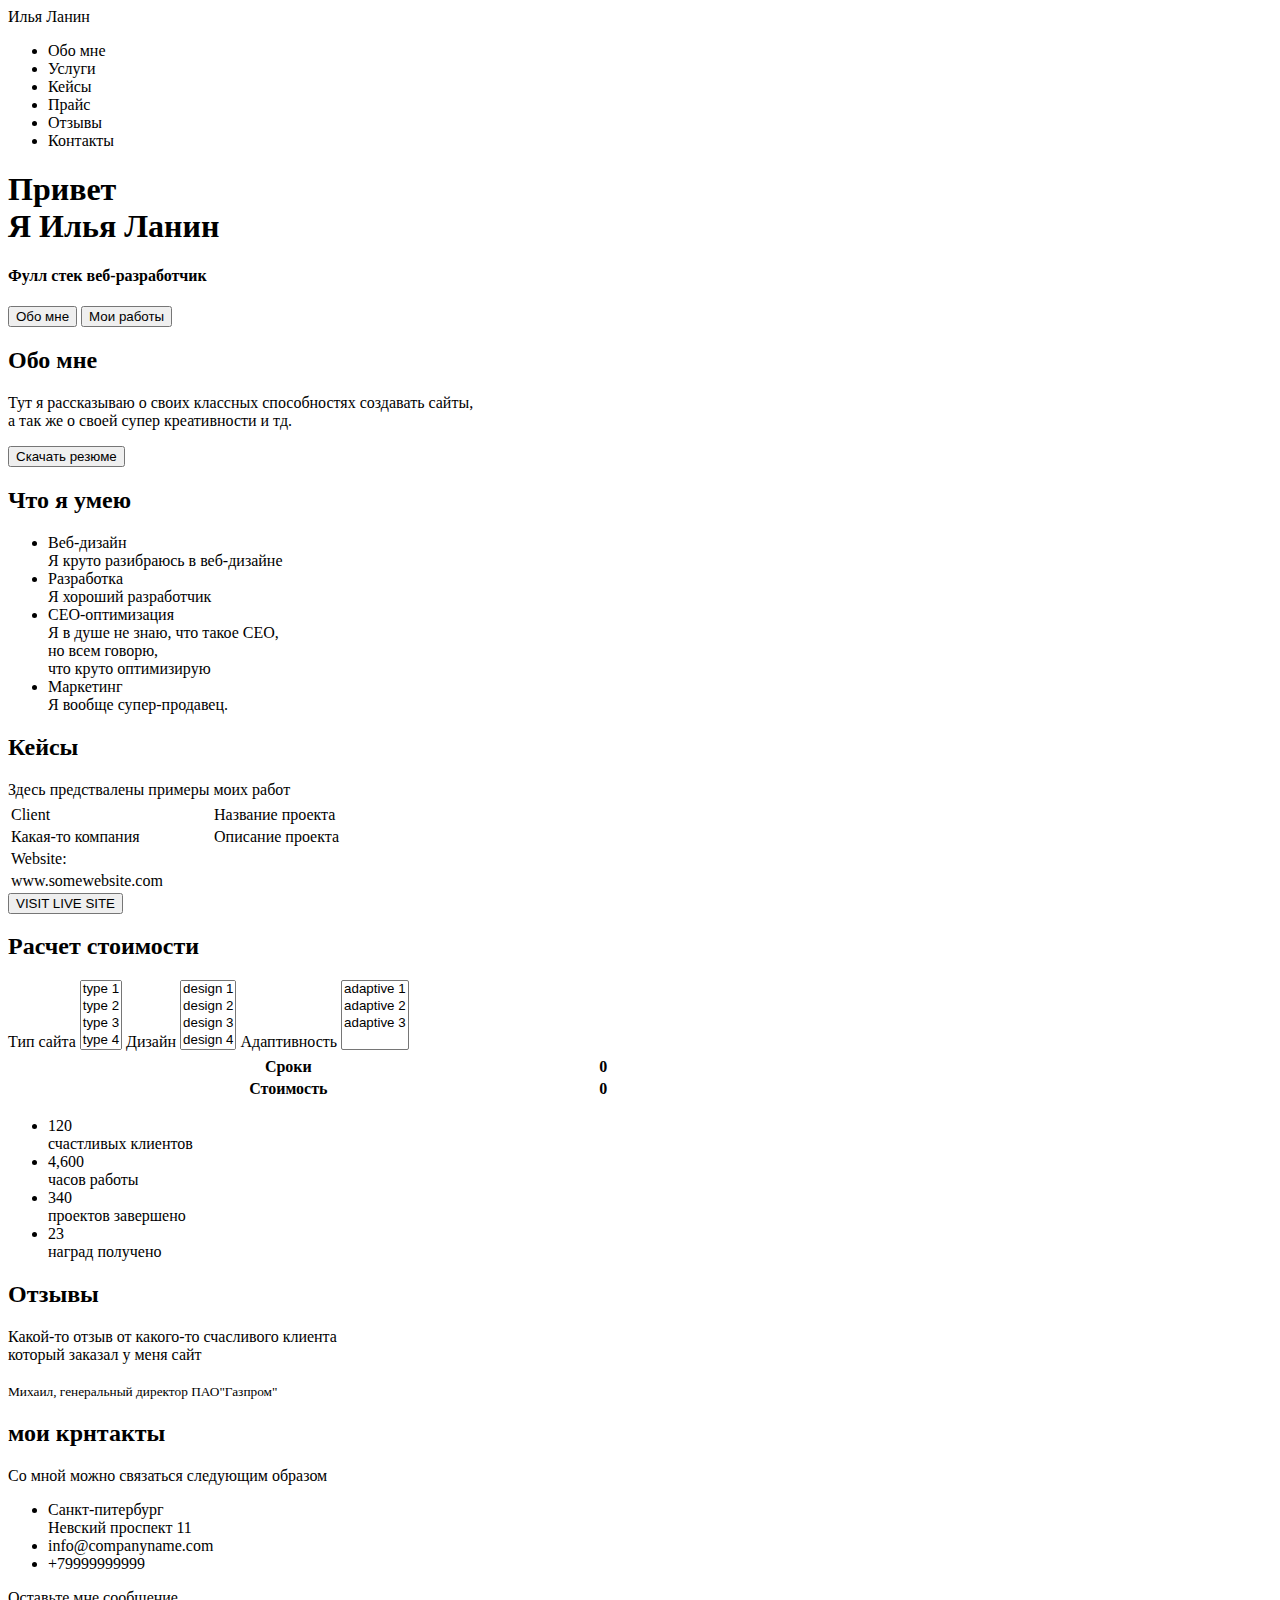
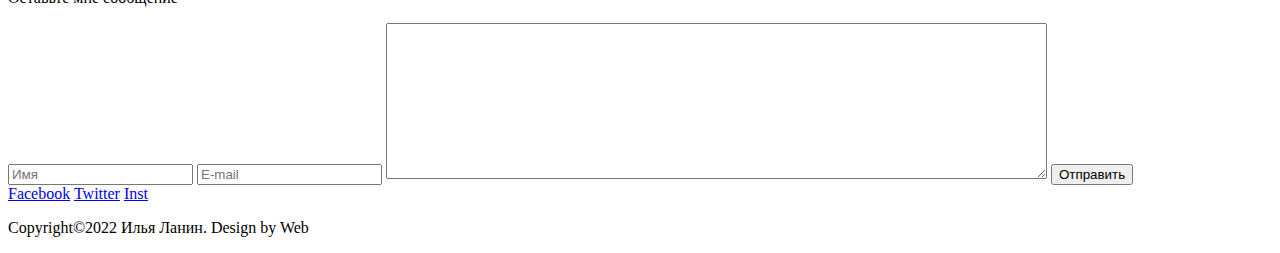
==== src/index.html @ cd7c26f9 "еще раз подправил" ====
<!DOCTYPE html>
<html lang="en">

<head>
    <meta charset="UTF-8">
    <meta name="description" content="Это я сделяль!">
    <meta name="author" content="Ilya">
    <meta name="robots" content="index, follow">

    <meta property="og:title" content="Это я сделяль!">


    <title>
        Илья Ланин - Веб-разработчик
    </title>
</head>

<body>
    <header>
        <nav>
            <div class="logo">Илья Ланин</div>
            <div class="menu">
                <ul>
                    <li>Обо мне</li>
                    <li>Услуги</li>
                    <li>Кейсы</li>
                    <li>Прайс</li>
                    <li>Отзывы</li>
                    <li>Контакты</li>
                </ul>
            </div>
        </nav>
    </header>
    <div class="main">
        <div class="title_container">
            <h1>Привет <br>Я Илья Ланин</h1>
            <h4>Фулл стек веб-разработчик</h4>
            <input type="submit" value="Обо мне">
            <input type="submit" value="Мои работы">
        </div>
        <div class="about">
            <h2>Обо мне</h2>
            <p><span>Тут я рассказываю о своих классных способностях создавать сайты, <br> а так же о своей супер креативности и тд.</span></p>
            <input type="submit" value="Скачать резюме">
        </div>
        <div class="What_I_Can">
            <h2>Что я умею</h2>
            <ul>
                <li>Веб-дизайн</li>
                <span> Я круто разибраюсь в веб-дизайне</span>
                <li>Разработка</li>
                <span> Я хороший разработчик</span>
                <li>СЕО-оптимизация</li>
                <span> Я в душе не знаю, что такое СЕО,<br> но всем говорю,<br> что круто оптимизирую</span>
                <li>Маркетинг</li>
                <span>Я вообще супер-продавец.</span>
            </ul>
        </div>
        <div class="cases">
            <h2>Кейсы</h2>
            <span> Здесь предствалены примеры моих работ</span>
            <table border="0" width="80%">
                <tr>
                    <th width="20%"></th>
                    <th></th>
                </tr>
                <tr>
                    <td>Client</td>
                    <td>Название проекта</td>
                </tr>
                <tr>
                    <td>Какая-то компания</td>
                    <td>Описание проекта</td>
                </tr>
                <tr>
                    <td>Website:</td>
                </tr>
                <tr>
                    <td>www.somewebsite.com</td>
                </tr>
            </table>
            <input type="submit" value="VISIT LIVE SITE">
        </div>
        <div class="Price">
            <h2>Расчет стоимости</h2>
            <span>Тип сайта</span>
            <select name="list1" id="list" multiple>
                <option value="opt1">type 1</option>
                <option value="opt2">type 2</option>
                <option value="opt3">type 3</option>
                <option value="opt4">type 4</option>
                <option value="opt5">type 5</option>
                <option value="opt6">type 6</option>
            </select>
            <span>Дизайн</span>
            <select name="list2" id="list" multiple>
                <option value="opt1">design 1</option>
                <option value="opt2">design 2</option>
                <option value="opt3">design 3</option>
                <option value="opt4">design 4</option>
                <option value="opt5">design 5</option>
                <option value="opt6">design 6</option>
            </select>
            <span>Адаптивность</span>
            <select name="list3" id="list" multiple>
                <option value="opt1">adaptive 1</option>
                <option value="opt2">adaptive 2</option>
                <option value="opt3">adaptive 3</option>
            </select>
            <table border="0" ; width="50%">
                <tr>
                    <th></th>
                    <th></th>
                </tr>
                <tr>
                    <th>Сроки</th>
                    <th>0</th>
                </tr>
                <tr>
                    <th>Стоимость</th>
                    <th>0</th>
                </tr>
            </table>
        </div>
        <div class="stats">
            <ul>
                <li>120<br>счастливых клиентов</li>
                <li>4,600<br>часов работы</li>
                <li>340<br>проектов завершено</li>
                <li>23<br>наград получено</li>
            </ul>
        </div>
        <div class="feedback">
            <h2>Отзывы</h2>
            <span>Какой-то отзыв от какого-то счасливого клиента <br> который заказал у меня сайт <br><br> <small>Михаил, генеральный директор ПАО"Газпром"</small></span>
        </div>
        <div class="contacts">
            <h2>мои крнтакты</h2>
            <span>Со мной можно связаться следующим образом</span>
            <ul>
                <li>Санкт-питербург<br>Невский проспект 11</li>
                <li>info@companyname.com</li>
                <li>+79999999999</li>
            </ul>
            <p>Оставьте мне сообщение</p>
            <input type="text" name="text_input" value="" placeholder="Имя">
            <input type="text" name="text_input" value="" placeholder="E-mail">
            <textarea name="message" id="1" cols="80" rows="10"></textarea>
            <input type="submit" value="Отправить">
            <br>
            <a href="facebook.com">Facebook</a>
            <a href="twitter.com">Twitter</a>
            <a href="instagram.com/otare1">Inst</a>
        </div>
        <footer>
            <p>Copyright©2022 Илья Ланин. Design by Web </p>
        </footer>
    </div>
</body>

</html>
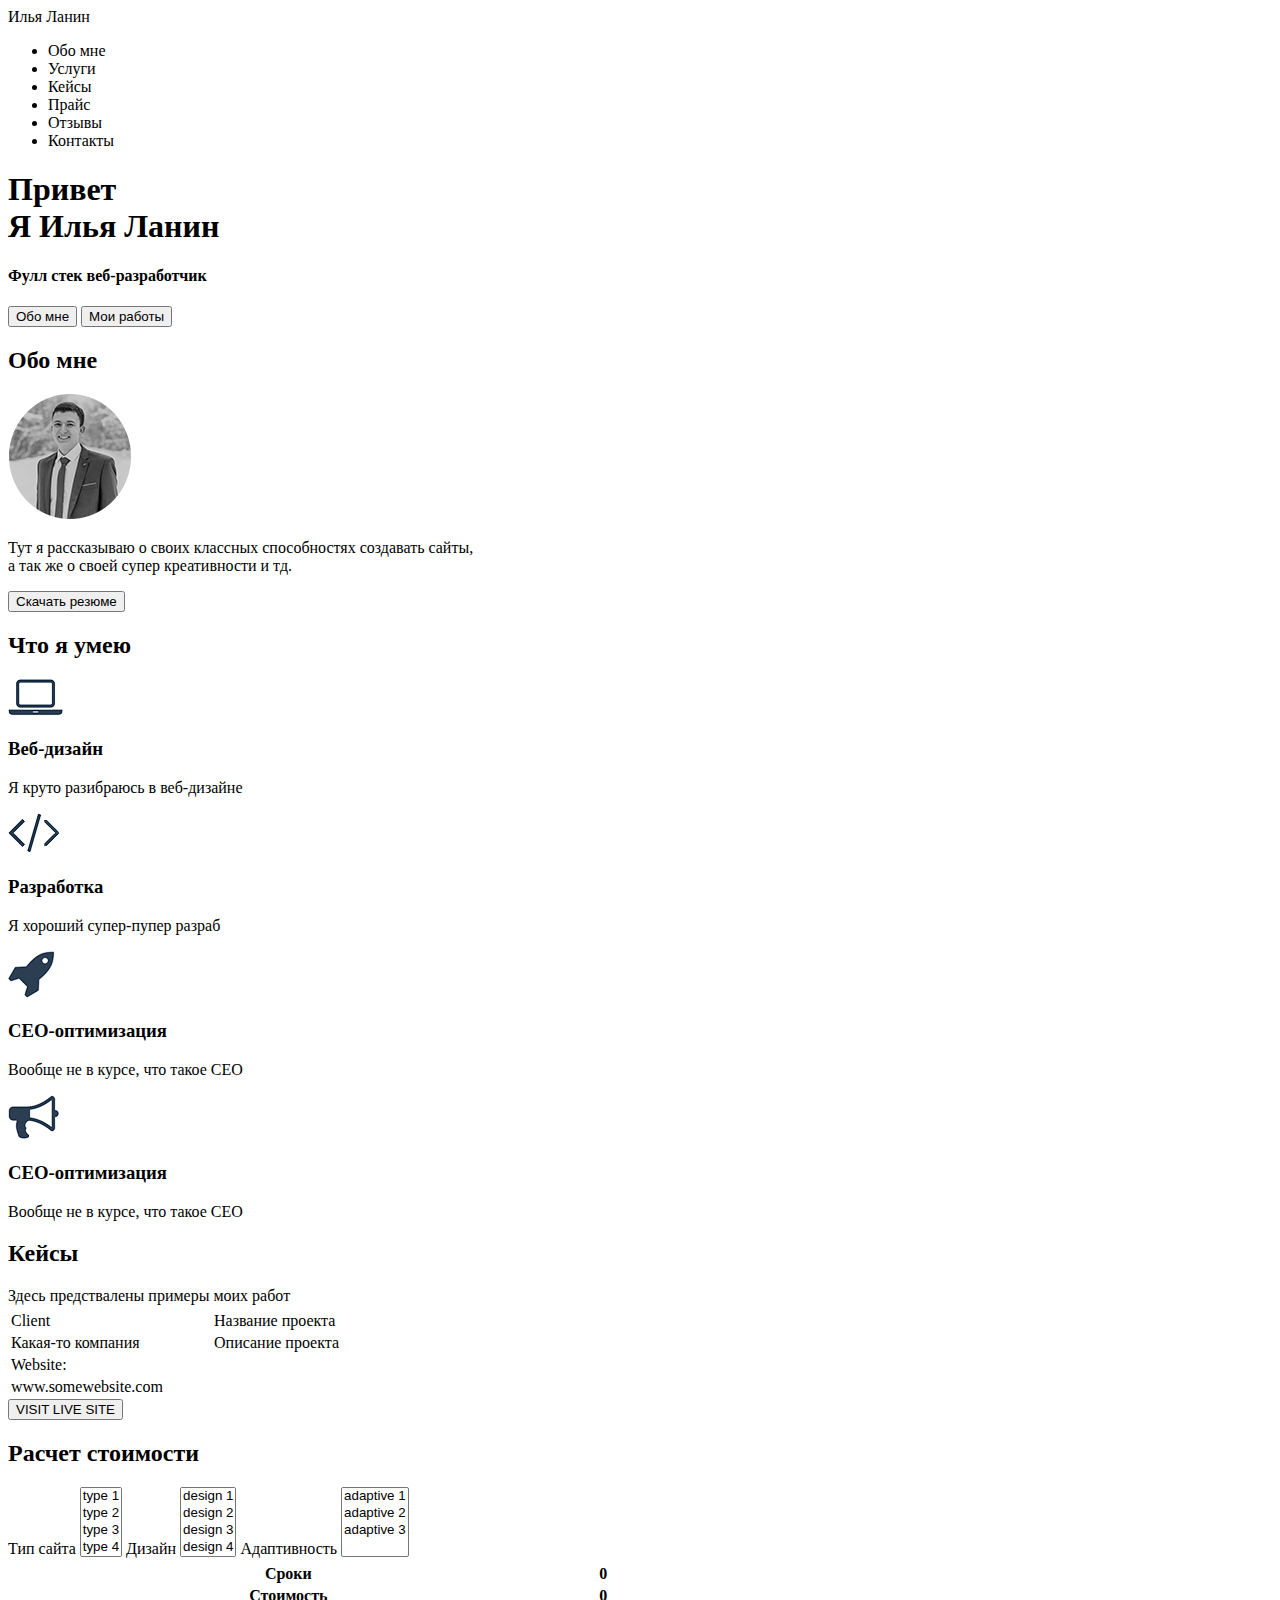
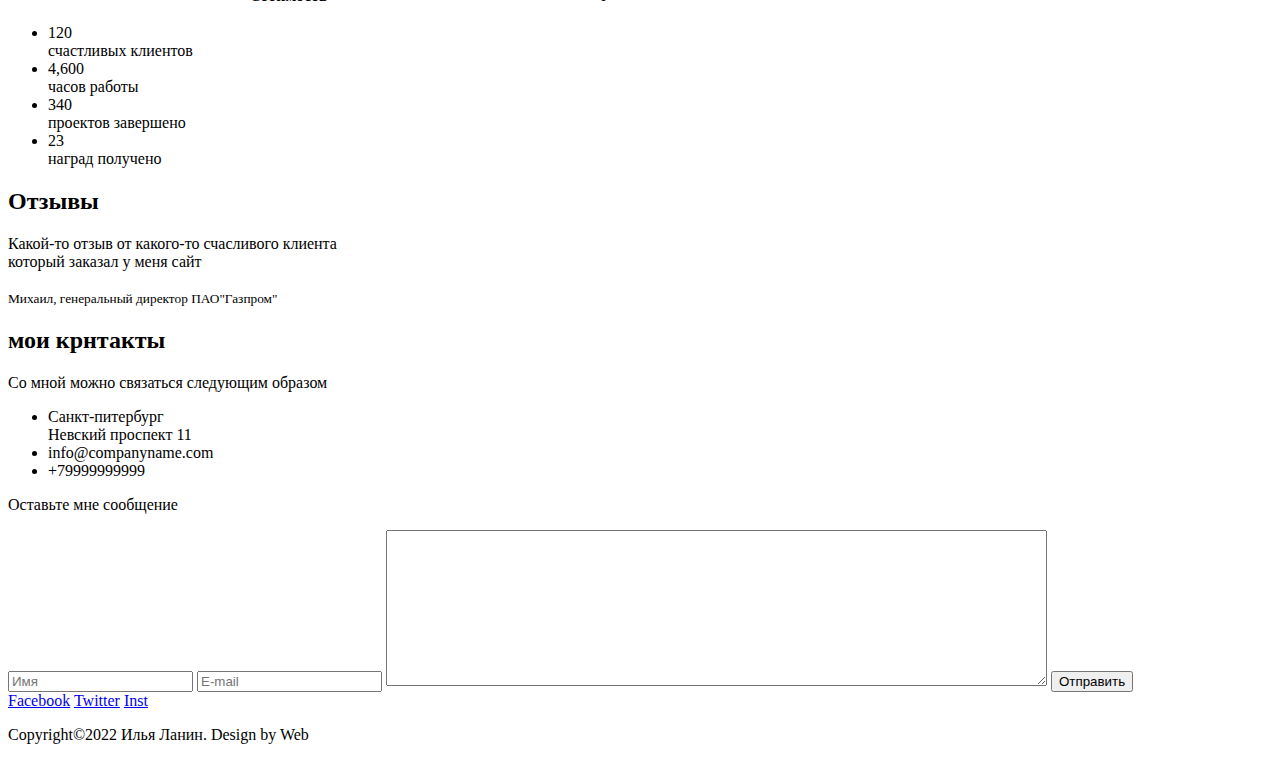
==== commit be220146: "Добавил пикчи, переписал скиллы" ====
--- a/src/index.html
+++ b/src/index.html
@@ -40,21 +40,32 @@
         </div>
         <div class="about">
             <h2>Обо мне</h2>
+            <img src="img/%D1%87%D0%B1@0,25x.jpg" alt="ой, картинка ушла погулять!">
             <p><span>Тут я рассказываю о своих классных способностях создавать сайты, <br> а так же о своей супер креативности и тд.</span></p>
             <input type="submit" value="Скачать резюме">
         </div>
-        <div class="What_I_Can">
+        <div class="my_skills">
             <h2>Что я умею</h2>
-            <ul>
-                <li>Веб-дизайн</li>
-                <span> Я круто разибраюсь в веб-дизайне</span>
-                <li>Разработка</li>
-                <span> Я хороший разработчик</span>
-                <li>СЕО-оптимизация</li>
-                <span> Я в душе не знаю, что такое СЕО,<br> но всем говорю,<br> что круто оптимизирую</span>
-                <li>Маркетинг</li>
-                <span>Я вообще супер-продавец.</span>
-            </ul>
+            <div class="skill_parts">
+                <img src="img/%D0%BD%D0%BE%D1%83%D1%82.png" alt="ноутбук">
+                <h3>Веб-дизайн</h3>
+                <p>Я круто разибраюсь в веб-дизайне</p>
+            </div>
+            <div class="skill_parts">
+                <img src="img/%D0%B7%D0%BD%D0%B0%D0%BA.jpg" alt="знак">
+                <h3>Разработка</h3>
+                <p>Я хороший супер-пупер разраб</p>
+            </div>
+            <div class="skill_parts">
+                <img src="img/%D1%80%D0%B0%D0%BA%D0%B5%D1%82%D0%B0.png" alt="ракета">
+                <h3>CEO-оптимизация</h3>
+                <p>Вообще не в курсе, что такое СЕО</p>
+            </div>
+            <div class="skill_parts">
+                <img src="img/%D0%B3%D1%80%D0%B0%D0%BC%D0%BC%D0%BE%D1%84%D0%BE%D0%BD.png" alt="грамофон">
+                <h3>CEO-оптимизация</h3>
+                <p>Вообще не в курсе, что такое СЕО</p>
+            </div>
         </div>
         <div class="cases">
             <h2>Кейсы</h2>
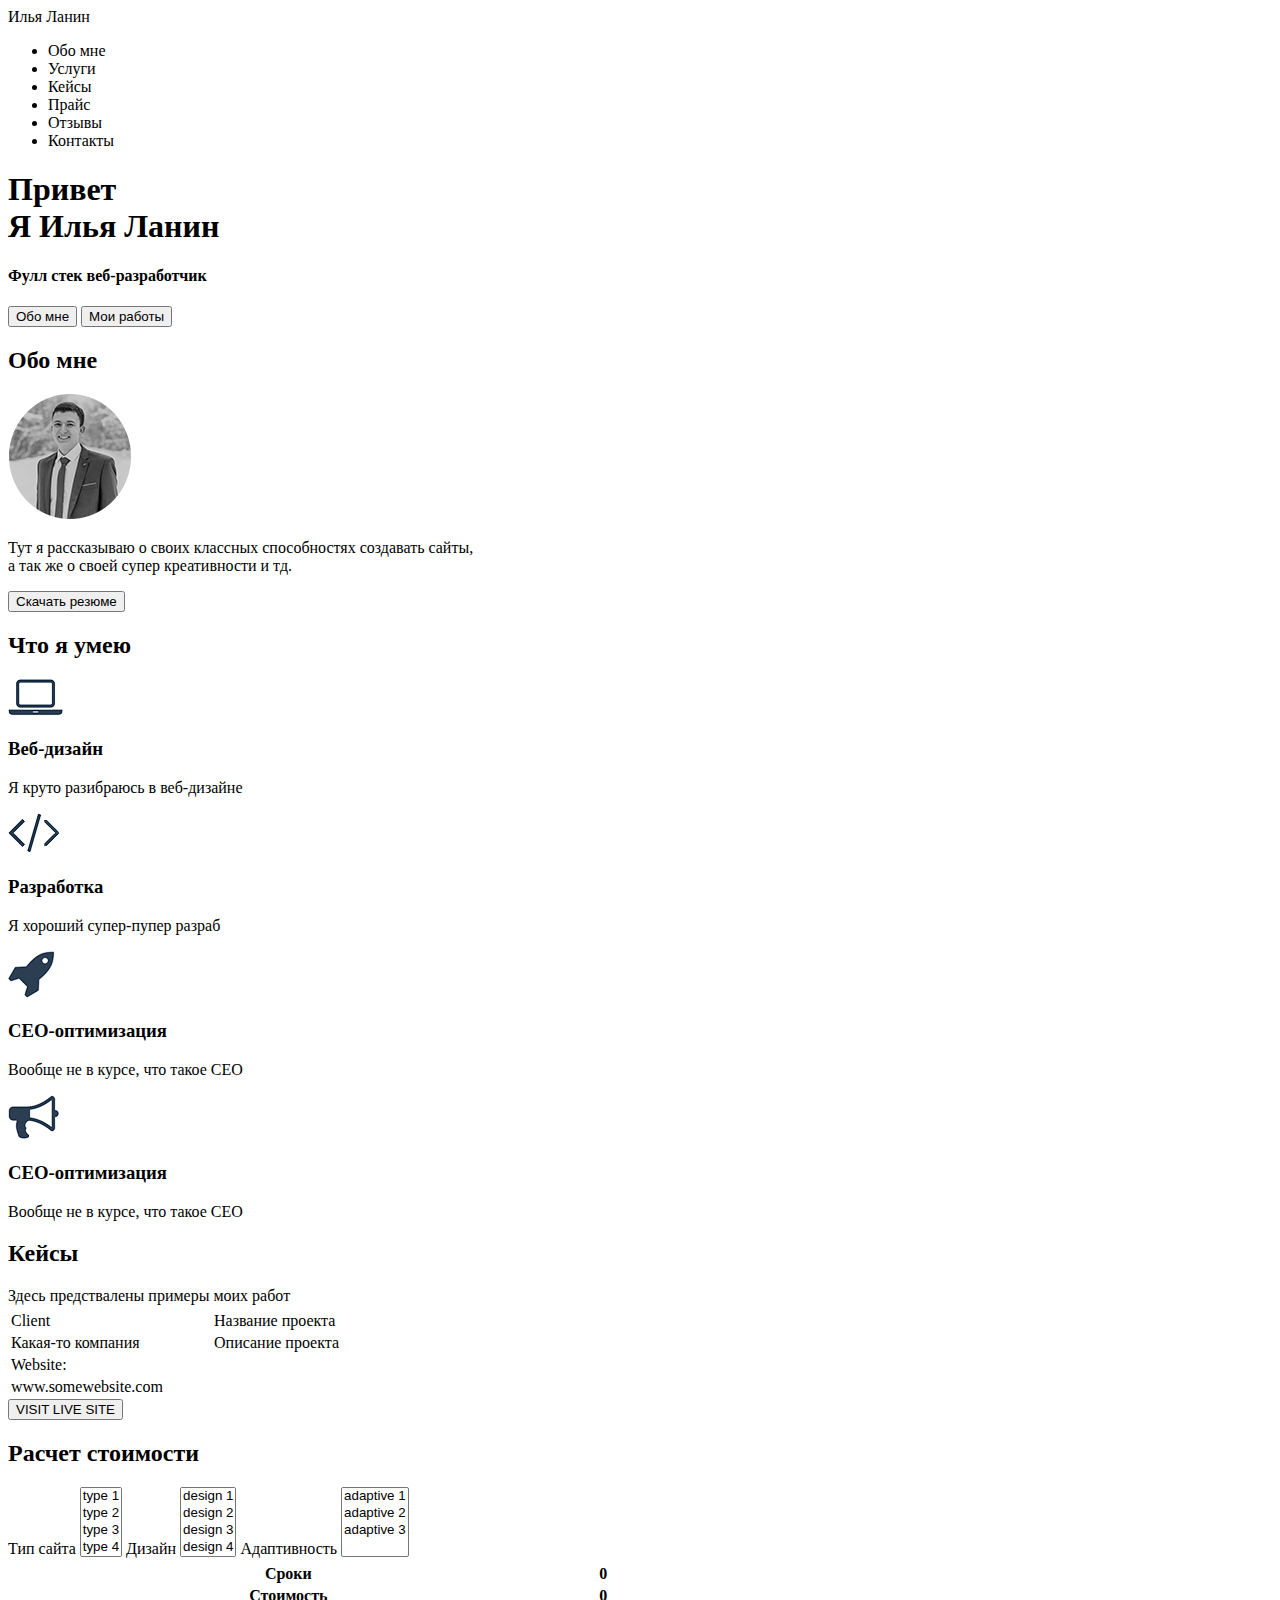
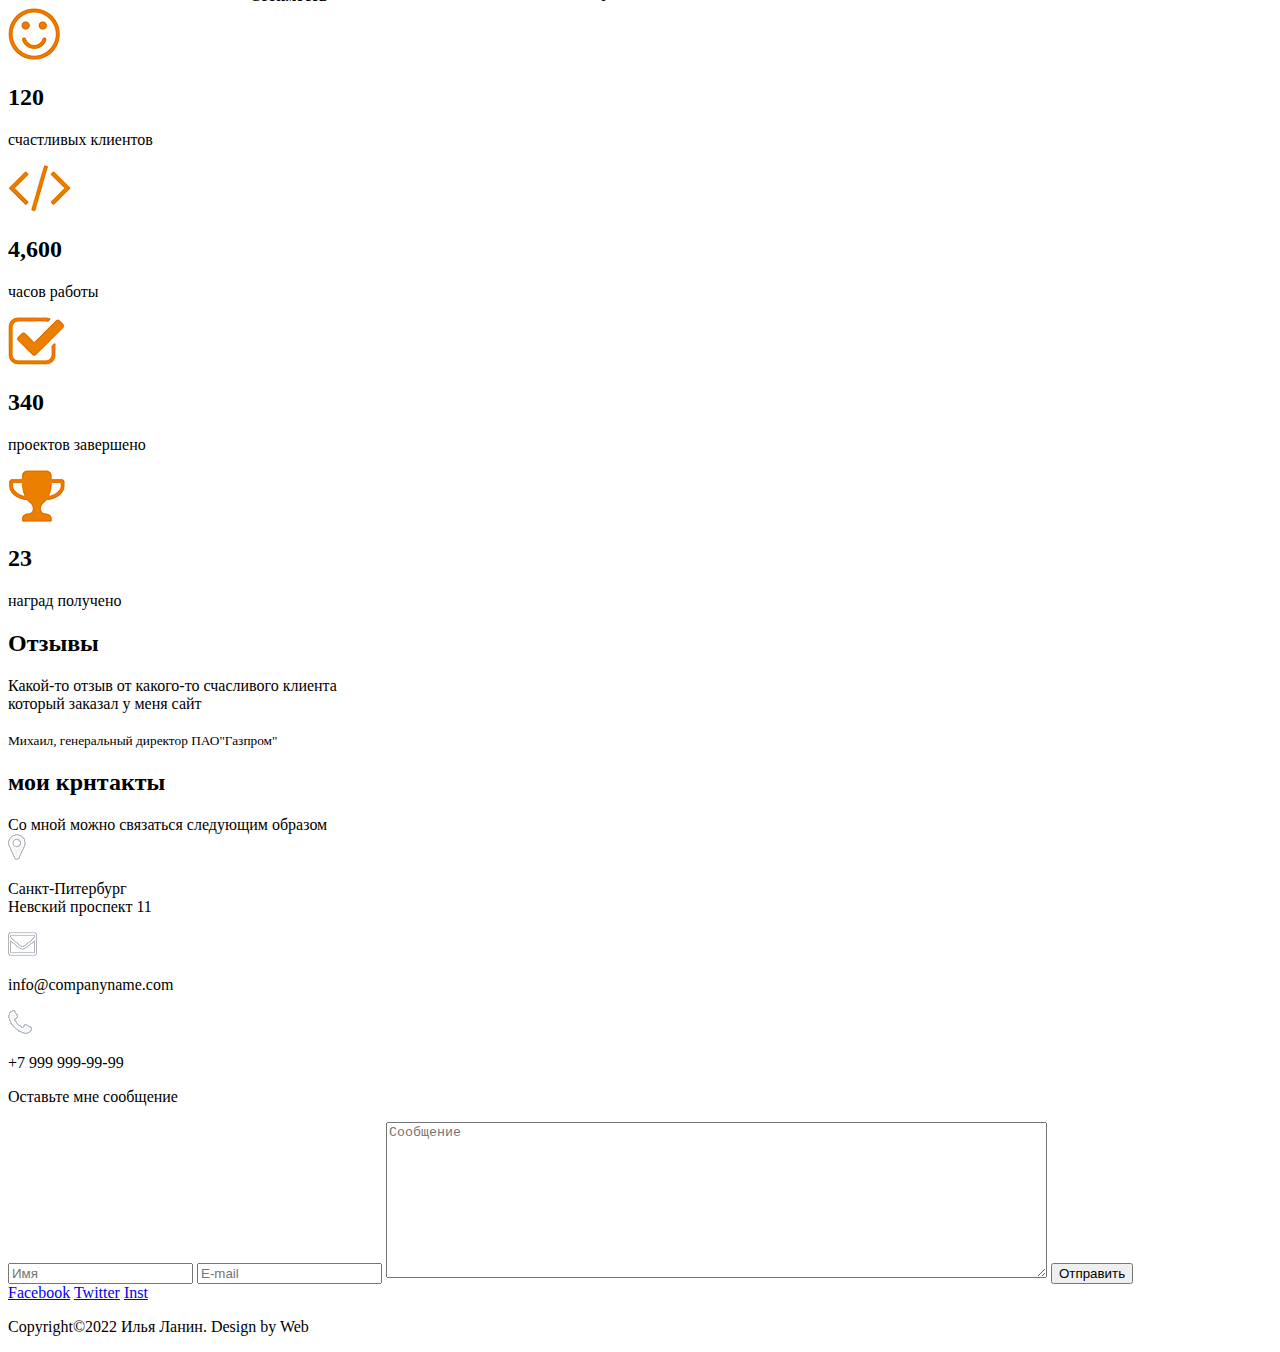
==== commit 81845fef: "1" ====
--- a/src/index.html
+++ b/src/index.html
@@ -61,7 +61,7 @@
                 <h3>CEO-оптимизация</h3>
                 <p>Вообще не в курсе, что такое СЕО</p>
             </div>
-            <div class="skill_parts">
+            <div class="skill_part">
                 <img src="img/%D0%B3%D1%80%D0%B0%D0%BC%D0%BC%D0%BE%D1%84%D0%BE%D0%BD.png" alt="грамофон">
                 <h3>CEO-оптимизация</h3>
                 <p>Вообще не в курсе, что такое СЕО</p>
@@ -134,12 +134,26 @@
             </table>
         </div>
         <div class="stats">
-            <ul>
-                <li>120<br>счастливых клиентов</li>
-                <li>4,600<br>часов работы</li>
-                <li>340<br>проектов завершено</li>
-                <li>23<br>наград получено</li>
-            </ul>
+            <div class="stats_part">
+                <img src="img/%D1%81%D0%BC%D0%B0%D0%B9%D0%BB.png" alt="smile">
+                <h2>120</h2>
+                <p>счастливых клиентов</p>
+            </div>
+            <div class="stats_part">
+                <img src="img/%D1%81%D0%BA%D0%BE%D0%B1%D0%BA%D0%B8.png" alt="slashOrange">
+                <h2>4,600</h2>
+                <p>часов работы</p>
+            </div>
+            <div class="stats_part">
+                <img src="img/%D0%B3%D0%B0%D0%BB%D0%BE%D1%87%D0%BA%D0%B0.png" alt="done">
+                <h2>340</h2>
+                <p>проектов завершено</p>
+            </div>
+            <div class="stats_part">
+                <img src="img/%D0%BA%D1%83%D0%B1%D0%BE%D0%BA.png" alt="win">
+                <h2>23</h2>
+                <p>наград получено</p>
+            </div>
         </div>
         <div class="feedback">
             <h2>Отзывы</h2>
@@ -148,15 +162,22 @@
         <div class="contacts">
             <h2>мои крнтакты</h2>
             <span>Со мной можно связаться следующим образом</span>
-            <ul>
-                <li>Санкт-питербург<br>Невский проспект 11</li>
-                <li>info@companyname.com</li>
-                <li>+79999999999</li>
-            </ul>
+            <div class="contact_part">
+                <img src="img/%D0%B3%D0%B5%D0%BE.png" alt="geolocation">
+                <p>Санкт-Питербург<br>Невский проспект 11</p>
+            </div>
+            <div class="contact_part">
+                <img src="img/%D0%BA%D0%BE%D0%BD%D0%B2%D0%B5%D1%80%D1%82.png" alt="mesage_icon">
+                <p>info@companyname.com</p>
+            </div>
+            <div class="contact_part">
+                <img src="img/%D1%82%D1%80%D1%83%D0%B1%D0%B0.png" alt="phone">
+                <p>+7 999 999-99-99</p>
+            </div>
             <p>Оставьте мне сообщение</p>
             <input type="text" name="text_input" value="" placeholder="Имя">
             <input type="text" name="text_input" value="" placeholder="E-mail">
-            <textarea name="message" id="1" cols="80" rows="10"></textarea>
+            <textarea name="message" id="1" cols="80" rows="10" placeholder="Сообщение"></textarea>
             <input type="submit" value="Отправить">
             <br>
             <a href="facebook.com">Facebook</a>
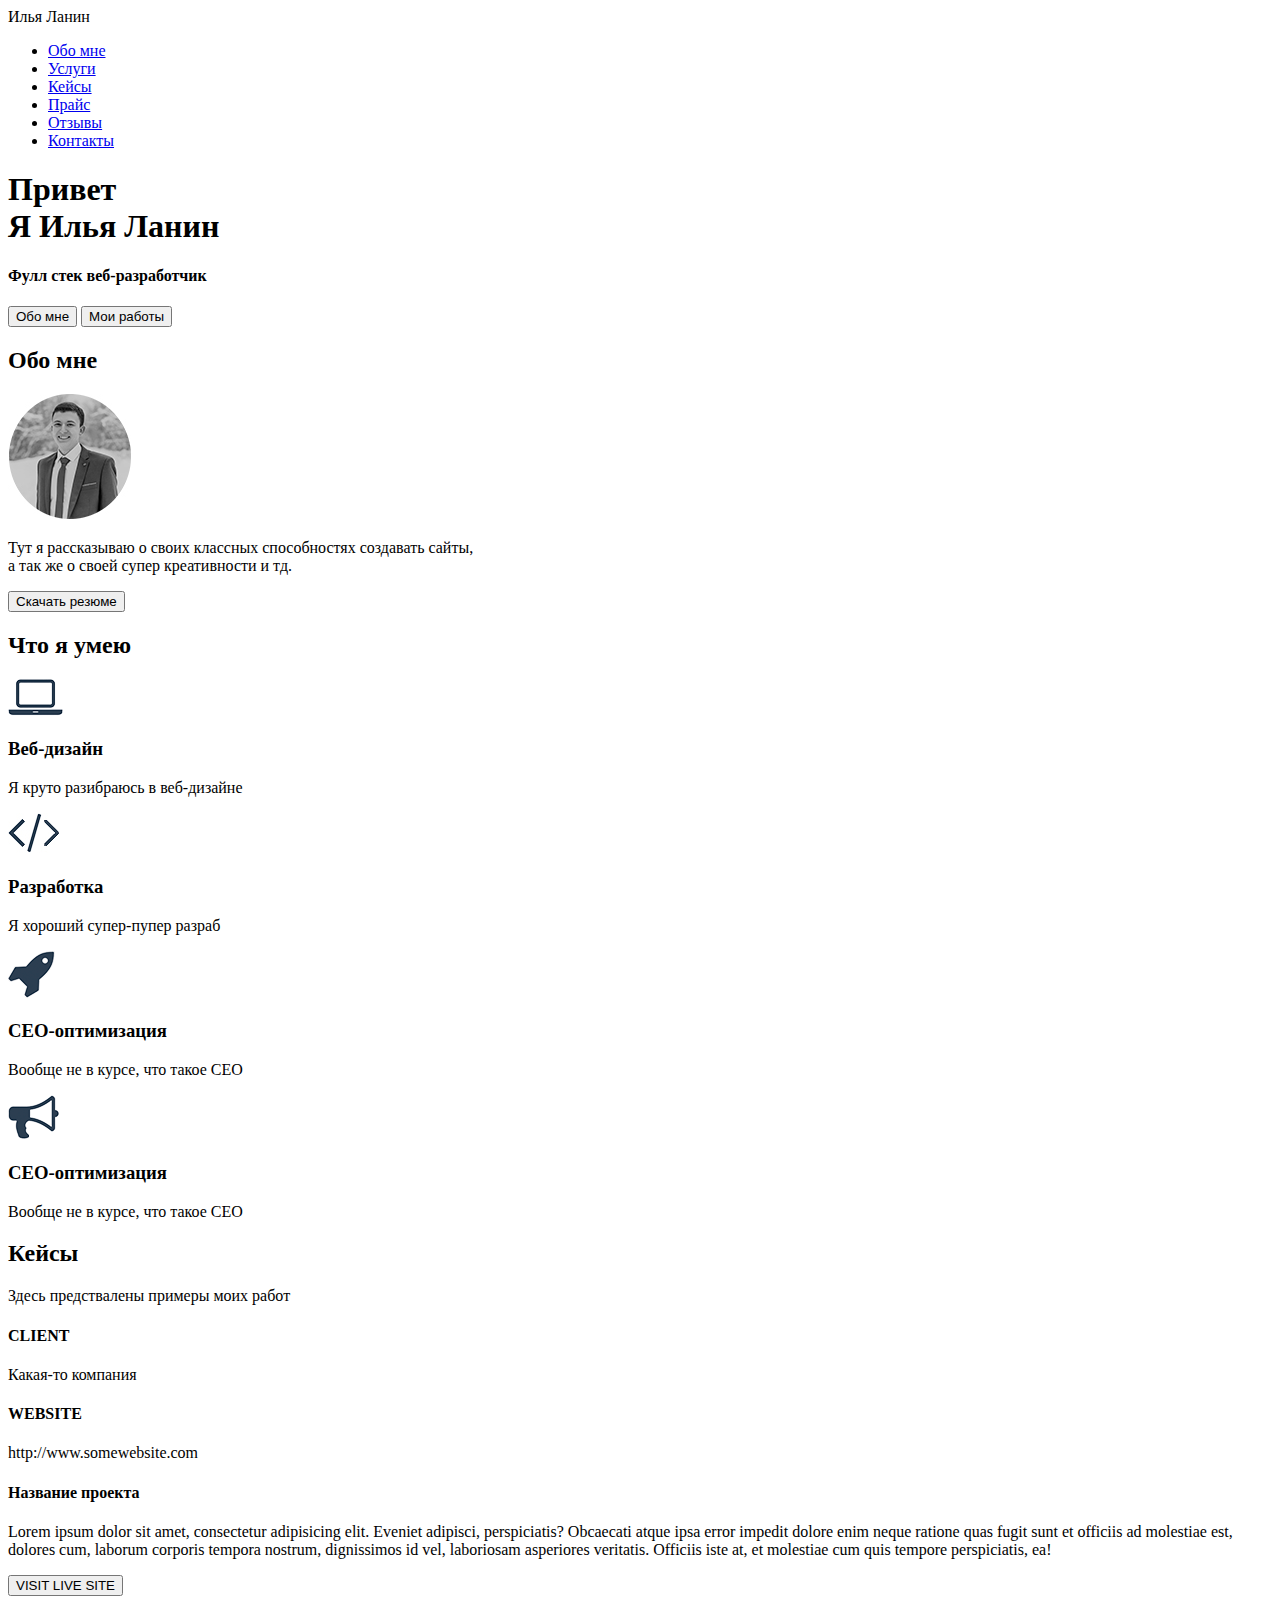
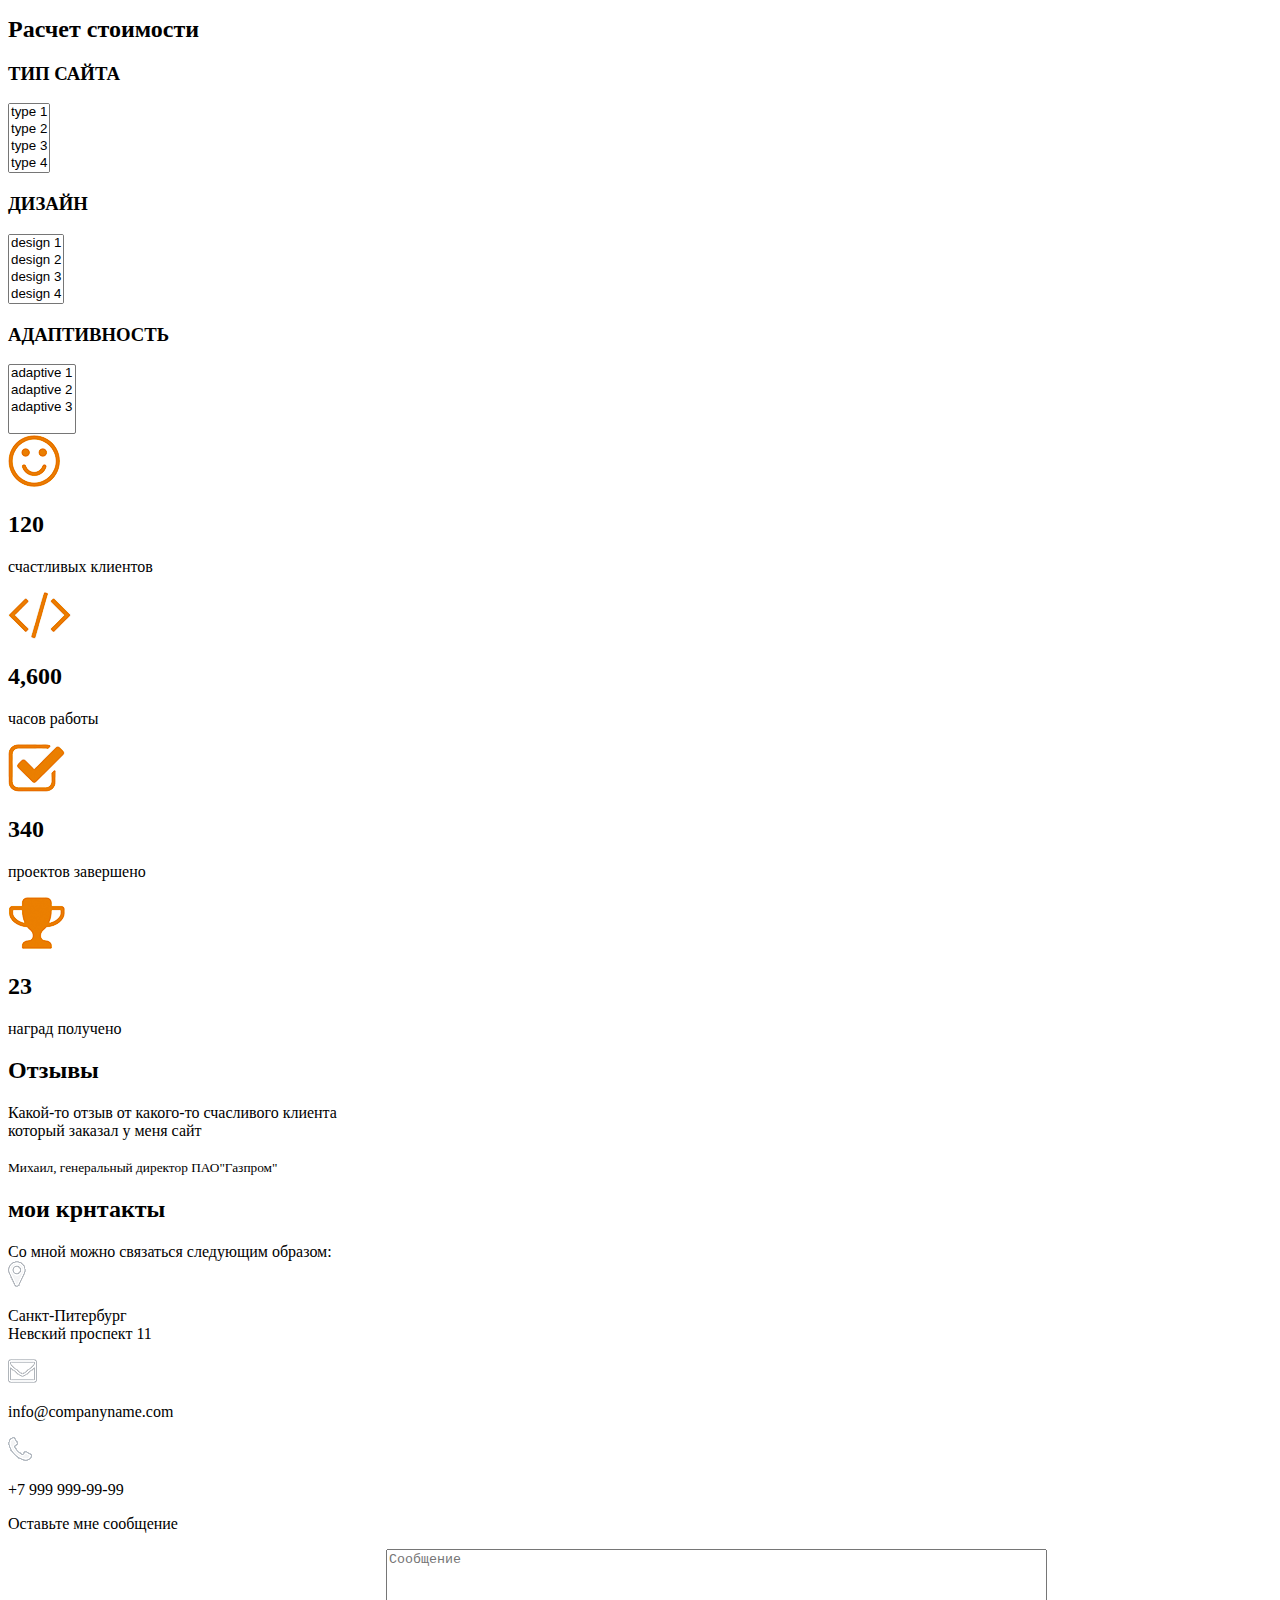
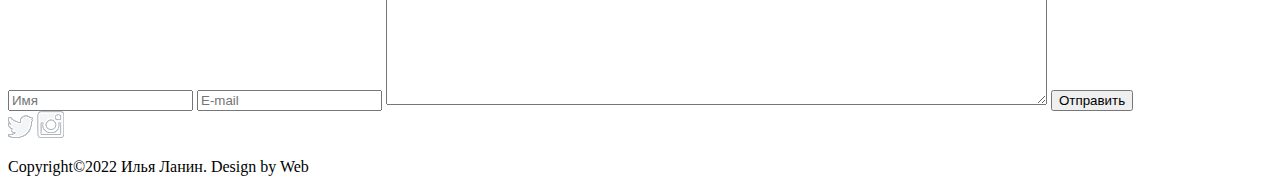
==== commit 0d079ec8: "1" ====
--- a/src/index.html
+++ b/src/index.html
@@ -4,10 +4,10 @@
 <head>
     <meta charset="UTF-8">
     <meta name="description" content="Это я сделяль!">
-    <meta name="author" content="Ilya">
+    <meta name="author" content="Otare1">
     <meta name="robots" content="index, follow">
 
-    <meta property="og:title" content="Это я сделяль!">
+    <meta property="og:title" content="Otare's WebSite">
 
 
     <title>
@@ -21,12 +21,12 @@
             <div class="logo">Илья Ланин</div>
             <div class="menu">
                 <ul>
-                    <li>Обо мне</li>
-                    <li>Услуги</li>
-                    <li>Кейсы</li>
-                    <li>Прайс</li>
-                    <li>Отзывы</li>
-                    <li>Контакты</li>
+                    <li><a href="#">Обо мне</a></li>
+                    <li><a href="#">Услуги</a></li>
+                    <li><a href="#">Кейсы</a></li>
+                    <li><a href="#">Прайс</a></li>
+                    <li><a href="#">Отзывы</a></li>
+                    <li><a href="#">Контакты</a></li>
                 </ul>
             </div>
         </nav>
@@ -41,7 +41,7 @@
         <div class="about">
             <h2>Обо мне</h2>
             <img src="img/%D1%87%D0%B1@0,25x.jpg" alt="ой, картинка ушла погулять!">
-            <p><span>Тут я рассказываю о своих классных способностях создавать сайты, <br> а так же о своей супер креативности и тд.</span></p>
+            <p>Тут я рассказываю о своих классных способностях создавать сайты, <br> а так же о своей супер креативности и тд.</p>
             <input type="submit" value="Скачать резюме">
         </div>
         <div class="my_skills">
@@ -69,69 +69,53 @@
         </div>
         <div class="cases">
             <h2>Кейсы</h2>
-            <span> Здесь предствалены примеры моих работ</span>
-            <table border="0" width="80%">
-                <tr>
-                    <th width="20%"></th>
-                    <th></th>
-                </tr>
-                <tr>
-                    <td>Client</td>
-                    <td>Название проекта</td>
-                </tr>
-                <tr>
-                    <td>Какая-то компания</td>
-                    <td>Описание проекта</td>
-                </tr>
-                <tr>
-                    <td>Website:</td>
-                </tr>
-                <tr>
-                    <td>www.somewebsite.com</td>
-                </tr>
-            </table>
+            <p>Здесь предствалены примеры моих работ</p>
+            <div class="case_part">
+                <h4>CLIENT</h4>
+                <p>Какая-то компания</p>
+            </div>
+            <div class="case_part">
+                <h4>WEBSITE</h4>
+                <p>http://www.somewebsite.com</p>
+            </div>
+            <div class="case_part">
+                <h4>Название проекта</h4>
+                <p>Lorem ipsum dolor sit amet, consectetur adipisicing elit. Eveniet adipisci, perspiciatis? Obcaecati atque ipsa error impedit dolore enim neque ratione quas fugit sunt et officiis ad molestiae est, dolores cum, laborum corporis tempora nostrum, dignissimos id vel, laboriosam asperiores veritatis. Officiis iste at, et molestiae cum quis tempore perspiciatis, ea!</p>
+            </div>
             <input type="submit" value="VISIT LIVE SITE">
         </div>
         <div class="Price">
             <h2>Расчет стоимости</h2>
-            <span>Тип сайта</span>
-            <select name="list1" id="list" multiple>
-                <option value="opt1">type 1</option>
-                <option value="opt2">type 2</option>
-                <option value="opt3">type 3</option>
-                <option value="opt4">type 4</option>
-                <option value="opt5">type 5</option>
-                <option value="opt6">type 6</option>
-            </select>
-            <span>Дизайн</span>
-            <select name="list2" id="list" multiple>
-                <option value="opt1">design 1</option>
-                <option value="opt2">design 2</option>
-                <option value="opt3">design 3</option>
-                <option value="opt4">design 4</option>
-                <option value="opt5">design 5</option>
-                <option value="opt6">design 6</option>
-            </select>
-            <span>Адаптивность</span>
-            <select name="list3" id="list" multiple>
-                <option value="opt1">adaptive 1</option>
-                <option value="opt2">adaptive 2</option>
-                <option value="opt3">adaptive 3</option>
-            </select>
-            <table border="0" ; width="50%">
-                <tr>
-                    <th></th>
-                    <th></th>
-                </tr>
-                <tr>
-                    <th>Сроки</th>
-                    <th>0</th>
-                </tr>
-                <tr>
-                    <th>Стоимость</th>
-                    <th>0</th>
-                </tr>
-            </table>
+            <div class="Price_part">
+                <h3>ТИП САЙТА</h3>
+                <select name="list1" id="list1" multiple>
+                    <option value="opt1">type 1</option>
+                    <option value="opt2">type 2</option>
+                    <option value="opt3">type 3</option>
+                    <option value="opt4">type 4</option>
+                    <option value="opt5">type 5</option>
+                    <option value="opt6">type 6</option>
+                </select>
+            </div>
+            <div class="Price_part">
+                <h3>ДИЗАЙН</h3>
+                <select name="list2" id="list2" multiple>
+                    <option value="opt1">design 1</option>
+                    <option value="opt2">design 2</option>
+                    <option value="opt3">design 3</option>
+                    <option value="opt4">design 4</option>
+                    <option value="opt5">design 5</option>
+                    <option value="opt6">design 6</option>
+                </select>
+            </div>
+            <div class="Price_part">
+                <h3>АДАПТИВНОСТЬ</h3>
+                <select name="list3" id="list3" multiple>
+                    <option value="opt1">adaptive 1</option>
+                    <option value="opt2">adaptive 2</option>
+                    <option value="opt3">adaptive 3</option>
+                </select>
+            </div>
         </div>
         <div class="stats">
             <div class="stats_part">
@@ -161,7 +145,7 @@
         </div>
         <div class="contacts">
             <h2>мои крнтакты</h2>
-            <span>Со мной можно связаться следующим образом</span>
+            <span>Со мной можно связаться следующим образом:</span>
             <div class="contact_part">
                 <img src="img/%D0%B3%D0%B5%D0%BE.png" alt="geolocation">
                 <p>Санкт-Питербург<br>Невский проспект 11</p>
@@ -180,9 +164,8 @@
             <textarea name="message" id="1" cols="80" rows="10" placeholder="Сообщение"></textarea>
             <input type="submit" value="Отправить">
             <br>
-            <a href="facebook.com">Facebook</a>
-            <a href="twitter.com">Twitter</a>
-            <a href="instagram.com/otare1">Inst</a>
+            <a href="https://www.google.com"><img src="img/%D1%82%D0%B2%D0%B8%D1%82%D0%B5%D1%80.png" alt="twitter.com"></a>
+            <a href="https://www.instagram.com/otare1"><img src="img/%D0%B8%D0%BD%D1%81%D1%82.png" alt="instagram.com/otare1"></a>
         </div>
         <footer>
             <p>Copyright©2022 Илья Ланин. Design by Web </p>
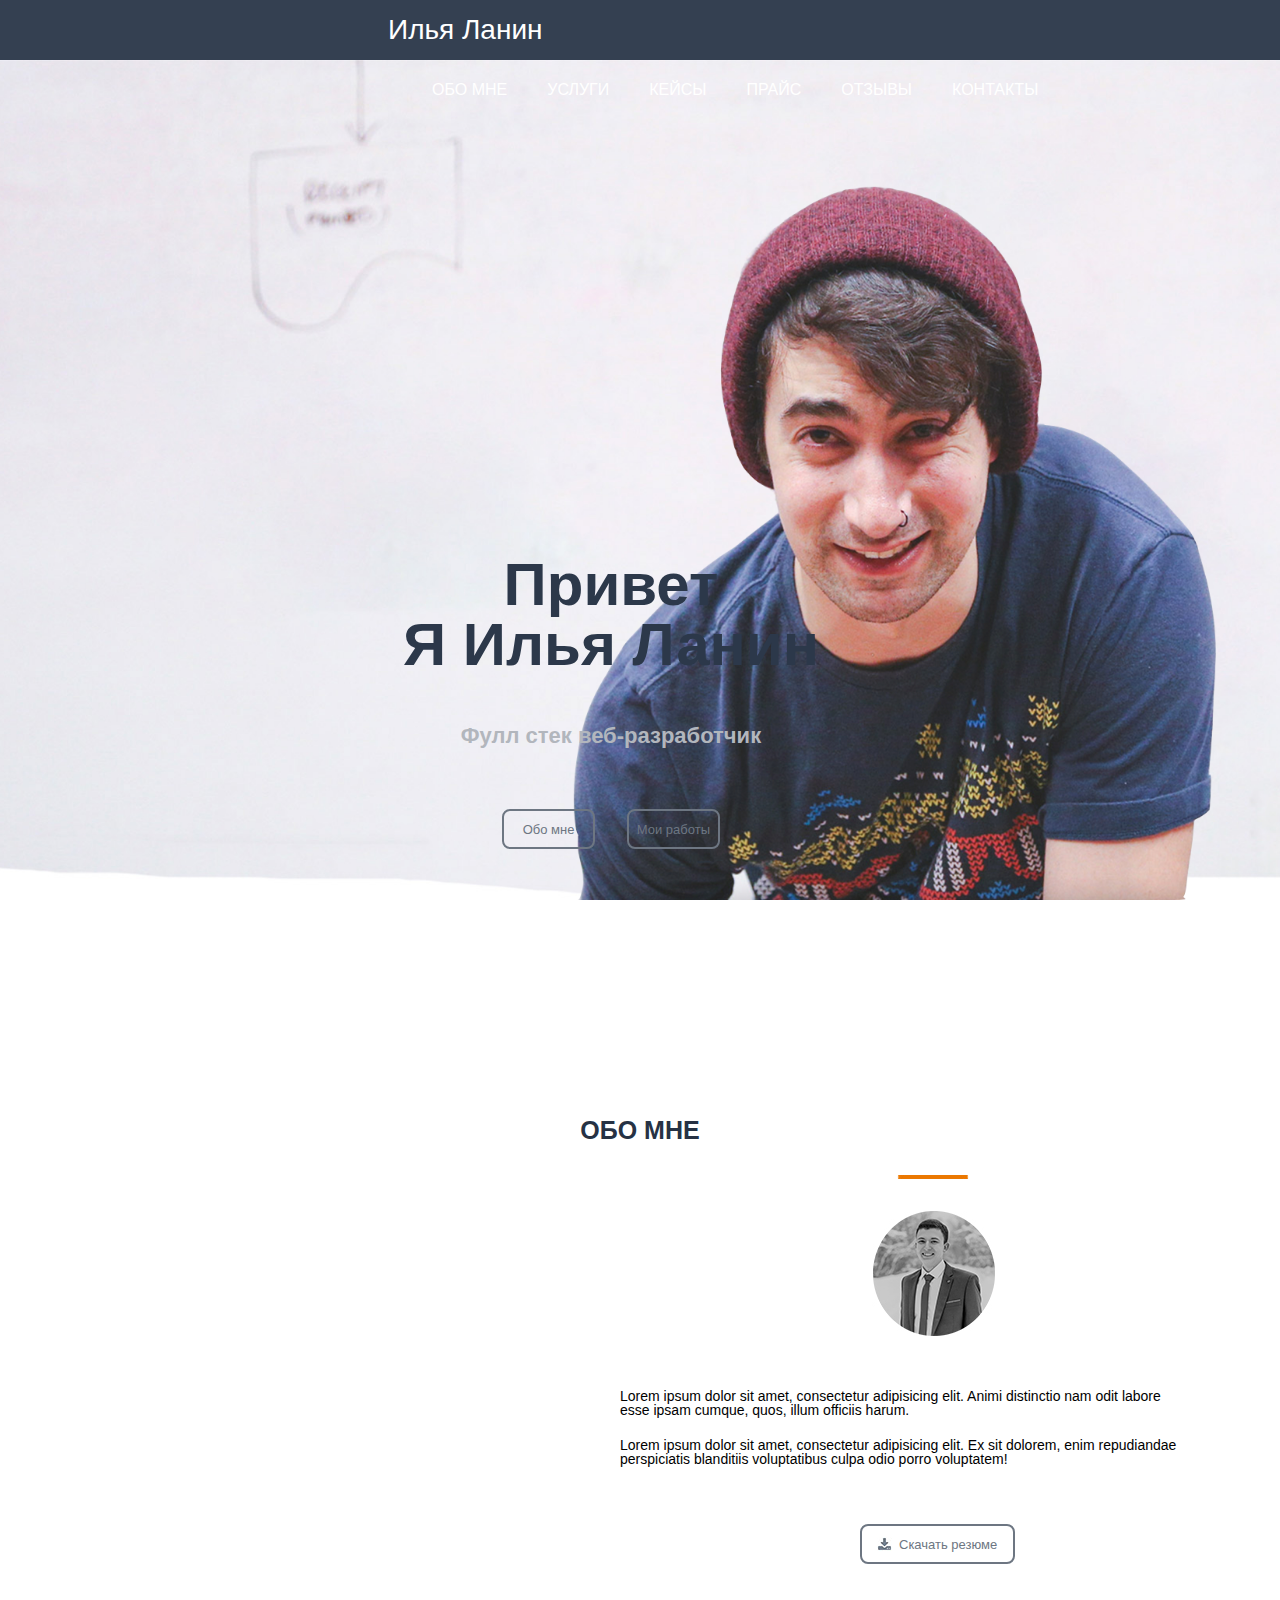
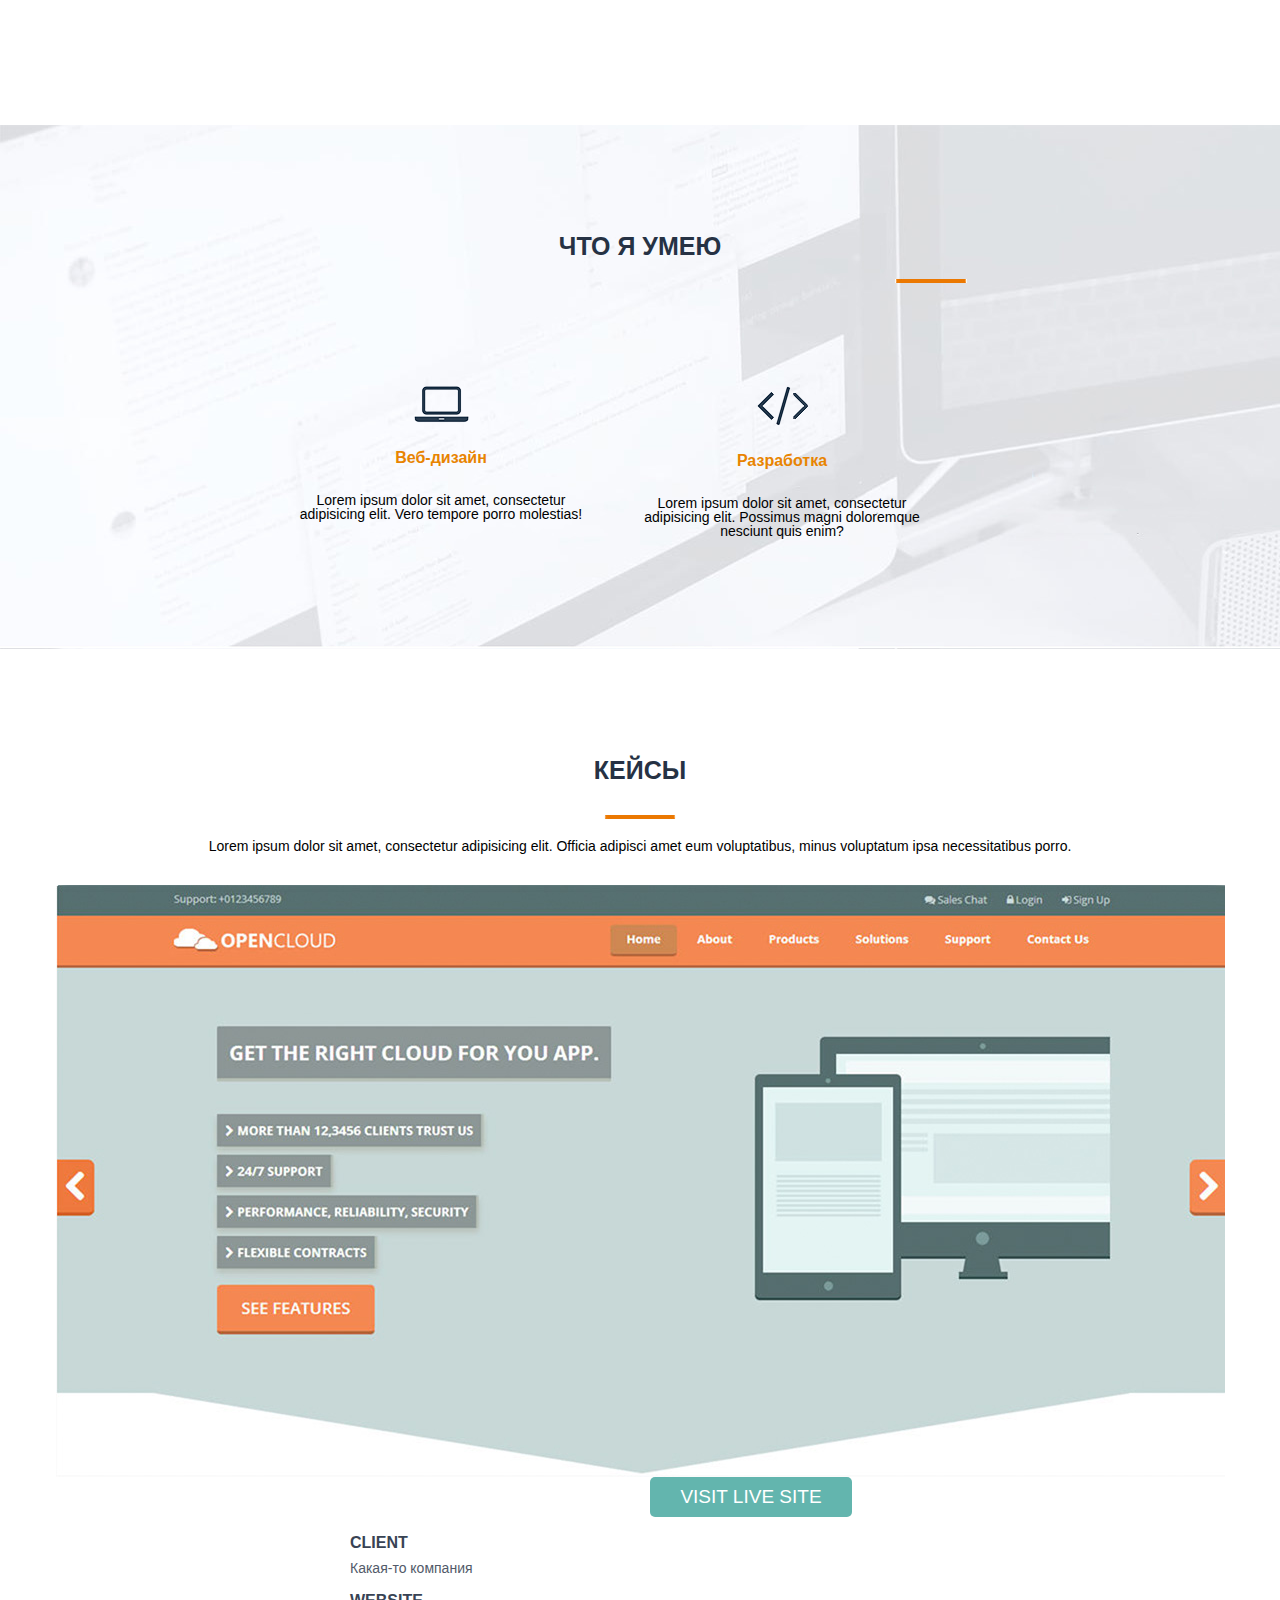
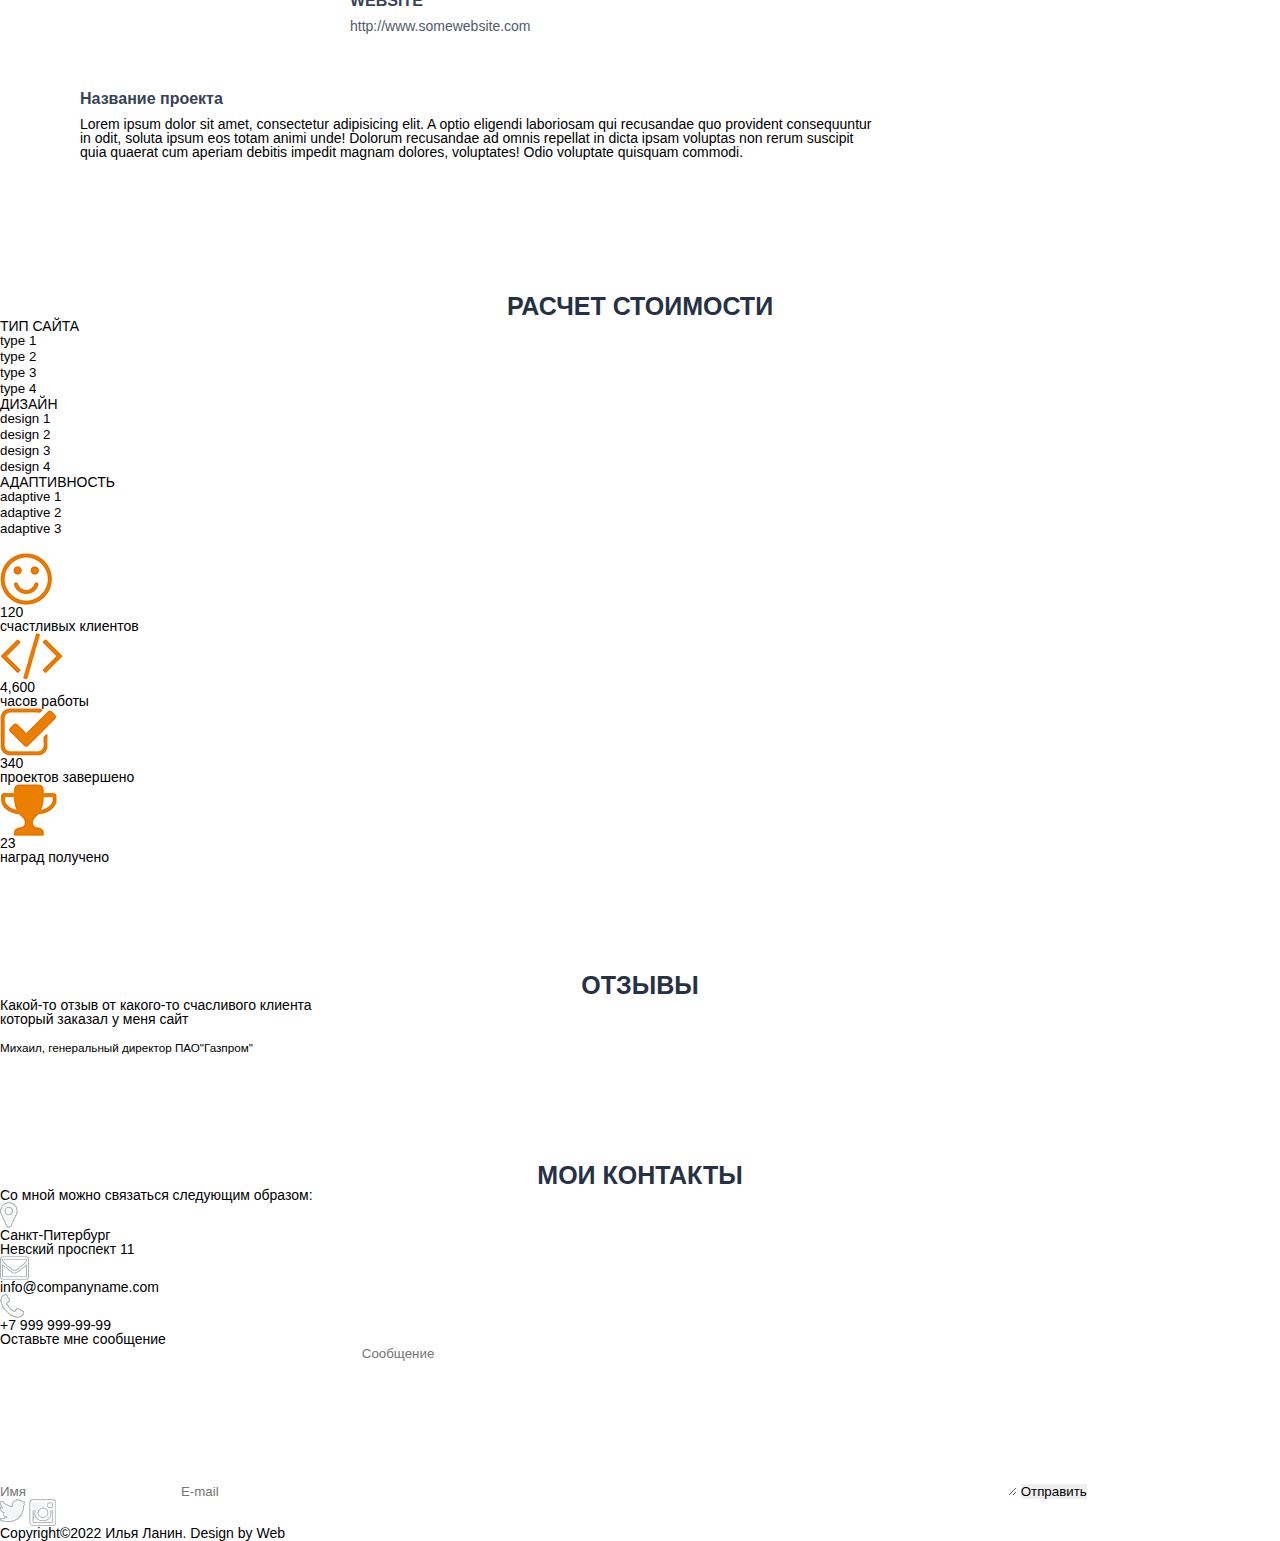
==== commit ca1df883: "123" ====
--- a/src/index.html
+++ b/src/index.html
@@ -10,27 +10,29 @@
     <meta property="og:title" content="Otare's WebSite">
 
 
-    <title>
-        Илья Ланин - Веб-разработчик
-    </title>
+    <title>Илья Ланин - Веб-разработчик</title>
+    <link rel="stylesheet" href="css/reset.css">
+    <link rel="stylesheet" href="css/style.css">
 </head>
 
 <body>
+
     <header>
         <nav>
             <div class="logo">Илья Ланин</div>
             <div class="menu">
                 <ul>
-                    <li><a href="#">Обо мне</a></li>
-                    <li><a href="#">Услуги</a></li>
-                    <li><a href="#">Кейсы</a></li>
-                    <li><a href="#">Прайс</a></li>
-                    <li><a href="#">Отзывы</a></li>
-                    <li><a href="#">Контакты</a></li>
+                    <li>Обо мне</li>
+                    <li>Услуги</li>
+                    <li>Кейсы</li>
+                    <li>Прайс</li>
+                    <li>Отзывы</li>
+                    <li>Контакты</li>
                 </ul>
             </div>
         </nav>
     </header>
+
     <div class="main">
         <div class="title_container">
             <h1>Привет <br>Я Илья Ланин</h1>
@@ -38,138 +40,148 @@
             <input type="submit" value="Обо мне">
             <input type="submit" value="Мои работы">
         </div>
-        <div class="about">
-            <h2>Обо мне</h2>
-            <img src="img/%D1%87%D0%B1@0,25x.jpg" alt="ой, картинка ушла погулять!">
-            <p>Тут я рассказываю о своих классных способностях создавать сайты, <br> а так же о своей супер креативности и тд.</p>
+    </div>
+    <div class="about">
+        <h2>Обо мне</h2>
+        <img src="img/titleline.jpg" alt="titleline">
+        <div class="about_container">
+            <img src="img/%D1%87%D0%B1@0,25x.jpg" alt="face">
+            <p>Lorem ipsum dolor sit amet, consectetur adipisicing elit. Animi distinctio nam odit labore <br> esse ipsam cumque, quos, illum officiis harum.</p>
+            <p class="1"> Lorem ipsum dolor sit amet, consectetur adipisicing elit. Ex sit dolorem, enim repudiandae <br> perspiciatis blanditiis voluptatibus culpa odio porro voluptatem!</p>
             <input type="submit" value="Скачать резюме">
         </div>
-        <div class="my_skills">
+    </div>
+    <div class="my_skills">
+        <div class="my_skills_header">
             <h2>Что я умею</h2>
-            <div class="skill_parts">
-                <img src="img/%D0%BD%D0%BE%D1%83%D1%82.png" alt="ноутбук">
-                <h3>Веб-дизайн</h3>
-                <p>Я круто разибраюсь в веб-дизайне</p>
-            </div>
-            <div class="skill_parts">
-                <img src="img/%D0%B7%D0%BD%D0%B0%D0%BA.jpg" alt="знак">
-                <h3>Разработка</h3>
-                <p>Я хороший супер-пупер разраб</p>
-            </div>
-            <div class="skill_parts">
-                <img src="img/%D1%80%D0%B0%D0%BA%D0%B5%D1%82%D0%B0.png" alt="ракета">
-                <h3>CEO-оптимизация</h3>
-                <p>Вообще не в курсе, что такое СЕО</p>
-            </div>
-            <div class="skill_part">
-                <img src="img/%D0%B3%D1%80%D0%B0%D0%BC%D0%BC%D0%BE%D1%84%D0%BE%D0%BD.png" alt="грамофон">
-                <h3>CEO-оптимизация</h3>
-                <p>Вообще не в курсе, что такое СЕО</p>
-            </div>
+            <img src="img/titleline.jpg" alt="titleline">
         </div>
-        <div class="cases">
+        <div class="skill_parts">
+            <img src="img/%D0%BD%D0%BE%D1%83%D1%82.png" alt="ноутбук">
+            <h3>Веб-дизайн</h3>
+            <p>Lorem ipsum dolor sit amet, consectetur adipisicing elit. Vero tempore porro molestias!</p>
+        </div>
+        <div class="skill_parts">
+            <img src="img/%D0%B7%D0%BD%D0%B0%D0%BA.png" alt="знак">
+            <h3>Разработка</h3>
+            <p>Lorem ipsum dolor sit amet, consectetur adipisicing elit. Possimus magni doloremque nesciunt quis enim?</p>
+        </div>
+        <div class="skill_parts">
+            <img src="img/%D1%80%D0%B0%D0%BA%D0%B5%D1%82%D0%B0.png" alt="ракета">
+            <h3>CEO-оптимизация</h3>
+            <p>Lorem ipsum dolor sit amet, consectetur adipisicing elit. Nobis reiciendis aspernatur doloribus porro.</p>
+        </div>
+        <div class="skill_parts">
+            <img src="img/%D0%B3%D1%80%D0%B0%D0%BC%D0%BC%D0%BE%D1%84%D0%BE%D0%BD.png" alt="грамофон">
+            <h3>Маркетинг</h3>
+            <p>Lorem ipsum dolor sit amet, consectetur adipisicing elit. Vel, illum.</p>
+        </div>
+    </div>
+    <div class="cases">
+        <div class="cases_header">
             <h2>Кейсы</h2>
-            <p>Здесь предствалены примеры моих работ</p>
-            <div class="case_part">
-                <h4>CLIENT</h4>
-                <p>Какая-то компания</p>
-            </div>
-            <div class="case_part">
-                <h4>WEBSITE</h4>
-                <p>http://www.somewebsite.com</p>
-            </div>
-            <div class="case_part">
-                <h4>Название проекта</h4>
-                <p>Lorem ipsum dolor sit amet, consectetur adipisicing elit. Eveniet adipisci, perspiciatis? Obcaecati atque ipsa error impedit dolore enim neque ratione quas fugit sunt et officiis ad molestiae est, dolores cum, laborum corporis tempora nostrum, dignissimos id vel, laboriosam asperiores veritatis. Officiis iste at, et molestiae cum quis tempore perspiciatis, ea!</p>
-            </div>
-            <input type="submit" value="VISIT LIVE SITE">
+            <img src="img/titleline.jpg" alt="titleline">
+            <p>Lorem ipsum dolor sit amet, consectetur adipisicing elit. Officia adipisci amet eum voluptatibus, minus voluptatum ipsa necessitatibus porro.</p>
+            <img src="img/sitescreen.jpg" alt="sitescreen">
         </div>
-        <div class="Price">
-            <h2>Расчет стоимости</h2>
-            <div class="Price_part">
-                <h3>ТИП САЙТА</h3>
-                <select name="list1" id="list1" multiple>
-                    <option value="opt1">type 1</option>
-                    <option value="opt2">type 2</option>
-                    <option value="opt3">type 3</option>
-                    <option value="opt4">type 4</option>
-                    <option value="opt5">type 5</option>
-                    <option value="opt6">type 6</option>
-                </select>
-            </div>
-            <div class="Price_part">
-                <h3>ДИЗАЙН</h3>
-                <select name="list2" id="list2" multiple>
-                    <option value="opt1">design 1</option>
-                    <option value="opt2">design 2</option>
-                    <option value="opt3">design 3</option>
-                    <option value="opt4">design 4</option>
-                    <option value="opt5">design 5</option>
-                    <option value="opt6">design 6</option>
-                </select>
-            </div>
-            <div class="Price_part">
-                <h3>АДАПТИВНОСТЬ</h3>
-                <select name="list3" id="list3" multiple>
-                    <option value="opt1">adaptive 1</option>
-                    <option value="opt2">adaptive 2</option>
-                    <option value="opt3">adaptive 3</option>
-                </select>
-            </div>
+        <div class="case_part">
+            <h4>CLIENT</h4>
+            <p>Какая-то компания</p>
+            <h4>WEBSITE</h4>
+            <p>http://www.somewebsite.com</p>
         </div>
-        <div class="stats">
-            <div class="stats_part">
-                <img src="img/%D1%81%D0%BC%D0%B0%D0%B9%D0%BB.png" alt="smile">
-                <h2>120</h2>
-                <p>счастливых клиентов</p>
-            </div>
-            <div class="stats_part">
-                <img src="img/%D1%81%D0%BA%D0%BE%D0%B1%D0%BA%D0%B8.png" alt="slashOrange">
-                <h2>4,600</h2>
-                <p>часов работы</p>
-            </div>
-            <div class="stats_part">
-                <img src="img/%D0%B3%D0%B0%D0%BB%D0%BE%D1%87%D0%BA%D0%B0.png" alt="done">
-                <h2>340</h2>
-                <p>проектов завершено</p>
-            </div>
-            <div class="stats_part">
-                <img src="img/%D0%BA%D1%83%D0%B1%D0%BE%D0%BA.png" alt="win">
-                <h2>23</h2>
-                <p>наград получено</p>
-            </div>
+        <div class="project_name">
+            <h4>Название проекта</h4>
+            <p>Lorem ipsum dolor sit amet, consectetur adipisicing elit. A optio eligendi laboriosam qui recusandae quo provident consequuntur in odit, soluta ipsum eos totam animi unde! Dolorum recusandae ad omnis repellat in dicta ipsam voluptas non rerum suscipit quia quaerat cum aperiam debitis impedit magnam dolores, voluptates! Odio voluptate quisquam commodi.</p>
         </div>
-        <div class="feedback">
-            <h2>Отзывы</h2>
-            <span>Какой-то отзыв от какого-то счасливого клиента <br> который заказал у меня сайт <br><br> <small>Михаил, генеральный директор ПАО"Газпром"</small></span>
+        <input type="submit" value="visit live site">
+    </div>
+    <div class="Price">
+        <h2>Расчет стоимости</h2>
+        <div class="Price_part">
+            <h3>ТИП САЙТА</h3>
+            <select name="list1" id="list1" multiple>
+                <option value="opt1">type 1</option>
+                <option value="opt2">type 2</option>
+                <option value="opt3">type 3</option>
+                <option value="opt4">type 4</option>
+                <option value="opt5">type 5</option>
+                <option value="opt6">type 6</option>
+            </select>
         </div>
-        <div class="contacts">
-            <h2>мои крнтакты</h2>
-            <span>Со мной можно связаться следующим образом:</span>
-            <div class="contact_part">
-                <img src="img/%D0%B3%D0%B5%D0%BE.png" alt="geolocation">
-                <p>Санкт-Питербург<br>Невский проспект 11</p>
-            </div>
-            <div class="contact_part">
-                <img src="img/%D0%BA%D0%BE%D0%BD%D0%B2%D0%B5%D1%80%D1%82.png" alt="mesage_icon">
-                <p>info@companyname.com</p>
-            </div>
-            <div class="contact_part">
-                <img src="img/%D1%82%D1%80%D1%83%D0%B1%D0%B0.png" alt="phone">
-                <p>+7 999 999-99-99</p>
-            </div>
-            <p>Оставьте мне сообщение</p>
-            <input type="text" name="text_input" value="" placeholder="Имя">
-            <input type="text" name="text_input" value="" placeholder="E-mail">
-            <textarea name="message" id="1" cols="80" rows="10" placeholder="Сообщение"></textarea>
-            <input type="submit" value="Отправить">
-            <br>
-            <a href="https://www.google.com"><img src="img/%D1%82%D0%B2%D0%B8%D1%82%D0%B5%D1%80.png" alt="twitter.com"></a>
-            <a href="https://www.instagram.com/otare1"><img src="img/%D0%B8%D0%BD%D1%81%D1%82.png" alt="instagram.com/otare1"></a>
+        <div class="Price_part">
+            <h3>ДИЗАЙН</h3>
+            <select name="list2" id="list2" multiple>
+                <option value="opt1">design 1</option>
+                <option value="opt2">design 2</option>
+                <option value="opt3">design 3</option>
+                <option value="opt4">design 4</option>
+                <option value="opt5">design 5</option>
+                <option value="opt6">design 6</option>
+            </select>
         </div>
-        <footer>
-            <p>Copyright©2022 Илья Ланин. Design by Web </p>
-        </footer>
+        <div class="Price_part">
+            <h3>АДАПТИВНОСТЬ</h3>
+            <select name="list3" id="list3" multiple>
+                <option value="opt1">adaptive 1</option>
+                <option value="opt2">adaptive 2</option>
+                <option value="opt3">adaptive 3</option>
+            </select>
+        </div>
+    </div>
+    <div class="stats">
+        <div class="stats_part">
+            <img src="img/%D1%81%D0%BC%D0%B0%D0%B9%D0%BB.png" alt="smile">
+            <h3>120</h3>
+            <p>счастливых клиентов</p>
+        </div>
+        <div class="stats_part">
+            <img src="img/%D1%81%D0%BA%D0%BE%D0%B1%D0%BA%D0%B8.png" alt="slashOrange">
+            <h3>4,600</h3>
+            <p>часов работы</p>
+        </div>
+        <div class="stats_part">
+            <img src="img/%D0%B3%D0%B0%D0%BB%D0%BE%D1%87%D0%BA%D0%B0.png" alt="done">
+            <h3>340</h3>
+            <p>проектов завершено</p>
+        </div>
+        <div class="stats_part">
+            <img src="img/%D0%BA%D1%83%D0%B1%D0%BE%D0%BA.png" alt="win">
+            <h3>23</h3>
+            <p>наград получено</p>
+        </div>
+    </div>
+    <div class="feedback">
+        <h2>Отзывы</h2>
+        <span>Какой-то отзыв от какого-то счасливого клиента <br> который заказал у меня сайт <br><br> <small>Михаил, генеральный директор ПАО"Газпром"</small></span>
+    </div>
+    <div class="contacts">
+        <h2>мои контакты</h2>
+        <span>Со мной можно связаться следующим образом:</span>
+        <div class="contact_part">
+            <img src="img/%D0%B3%D0%B5%D0%BE.png" alt="geolocation">
+            <p>Санкт-Питербург<br>Невский проспект 11</p>
+        </div>
+        <div class="contact_part">
+            <img src="img/%D0%BA%D0%BE%D0%BD%D0%B2%D0%B5%D1%80%D1%82.png" alt="mesage_icon">
+            <p>info@companyname.com</p>
+        </div>
+        <div class="contact_part">
+            <img src="img/%D1%82%D1%80%D1%83%D0%B1%D0%B0.png" alt="phone">
+            <p>+7 999 999-99-99</p>
+        </div>
+        <p>Оставьте мне сообщение</p>
+        <input type="text" name="text_input" value="" placeholder="Имя">
+        <input type="text" name="text_input" value="" placeholder="E-mail">
+        <textarea name="message" id="1" cols="80" rows="10" placeholder="Сообщение"></textarea>
+        <input type="submit" value="Отправить">
+        <br>
+        <a href="https://www.google.com"><img src="img/%D1%82%D0%B2%D0%B8%D1%82%D0%B5%D1%80.png" alt="twitter.com"></a>
+        <a href="https://www.instagram.com/otare1"><img src="img/%D0%B8%D0%BD%D1%81%D1%82.png" alt="instagram.com/otare1"></a>
+    </div>
+    <footer>
+        <p>Copyright©2022 Илья Ланин. Design by Web </p>
+    </footer>
     </div>
 </body>
 
--- a/src/css/style.css
+++ b/src/css/style.css
@@ -0,0 +1,201 @@
+body {
+    font-family: Arial, sans-serif;
+}
+
+nav {
+    width: 100%;
+    height: 60px;
+    background: #344051
+}
+
+.logo {
+    color: #fff;
+    font-size: 28px;
+    line-height: 60px;
+    padding-left: 388px;
+    float: left;
+}
+
+.menu {
+    float: left;
+    padding-left: 432px;
+}
+
+.menu li {
+    float: left;
+    line-height: 60px;
+    color: #fff;
+    margin-right: 40px;
+    font-size: 16px;
+    text-transform: uppercase;
+}
+
+.main {
+    width: 100%;
+    height: calc(100% - 60px);
+    background: url(../img/boy.png) 90% 100%/auto 85% no-repeat, url(../img/bg.jpg) center/cover no-repeat;
+}
+
+.title_container {
+    float: left;
+    margin: 435px 0px 0px 403px;
+    color: #2c384a;
+    text-align: center;
+}
+
+.title_container > h1 {
+    font-size: 60px;
+    font-weight: bold;
+}
+
+.title_container > h4 {
+    margin-top: 50px;
+    color: #b2b6bd;
+    font-size: 22px;
+}
+
+.title_container > input {
+    height: 40px;
+    text-align: center;
+    border: 2px solid #6d7682;
+    background: none;
+    border-radius: 8px;
+    width: 93px;
+    color: #6d7682;
+    font-size: 13px;
+    margin: 58px 14px 0px 14px;
+    padding: auto
+}
+
+h2 {
+    font-size: 25px;
+    text-transform: uppercase;
+    color: #263244;
+    text-align: center;
+    font-weight: bold;
+    padding-top: 109px;
+}
+
+
+.about > img {
+    margin-left: 897px;
+    margin-right: auto;
+    margin-top: 32px;
+}
+
+
+.about {
+    margin-top: 109px;
+    background-color: #fff;
+    width: 100%;
+    float: left;
+    height: 716px;
+}
+
+.about_container > img {
+    padding: 32px;
+    margin-left: 840px;
+
+}
+
+.about_container > p {
+    margin: 21px 0px 21px 620px;
+}
+
+.about_container > input {
+    height: 40px;
+    border: 2px solid #6d7682;
+    background: url(../img/download.jpg) no-repeat 15px;
+    border-radius: 8px;
+    width: 155px;
+    color: #6d7682;
+    font-size: 13px;
+    margin: 37px 860px;
+    padding: 0px 23px 0px 37px;
+}
+
+.my_skills {
+    width: 100%;
+    float: left;
+    height: 524px;
+    padding-left: 250px;
+    padding-right: 250px;
+    background-image: url(../img/bg2.jpg)
+}
+
+.my_skills_header > img {
+    margin-left: 645px;
+    margin-right: auto;
+    margin-top: 20px;
+}
+
+.skill_parts {
+    float: left;
+    width: 300px;
+    height: 300px;
+    text-align: center;
+    padding-top: 103px;
+    margin-left: 41px;
+}
+
+.skill_parts > h3 {
+    font-size: 16px;
+    color: #e88401;
+    font-weight: bold;
+    line-height: 70px;
+}
+
+.cases {
+    background-color: #fff;
+    width: 100%;
+    float: left;
+    height: 1245px;
+}
+
+.cases_header {
+    text-align: center;
+
+}
+
+.cases_header > img {
+    margin-top: 32px;
+}
+
+.cases_header > p {
+    margin-top: 20px;
+}
+
+.case_part {
+    margin: 40px 0px 0px 350px;
+    color: #525a69;
+    font-weight: 500;
+    width: 300px;
+    float: left;
+}
+
+h4 {
+    font-size: 16px;
+    font-weight: bold;
+    color: #384354;
+    height: 26px;
+    margin-top: 18px;
+}
+
+.project_name {
+    margin: 40px 400px 0px 0px;
+    float: right;
+    width: 800px;
+}
+
+.cases > input {
+    height: 40px;
+    border: 0px solid #6d7682;
+    background-color: #63b5ae ;
+    border-radius: 5px;
+    width: 202px;
+    color: #fff;
+    font-size: 19px;
+    text-transform: uppercase;
+    
+
+}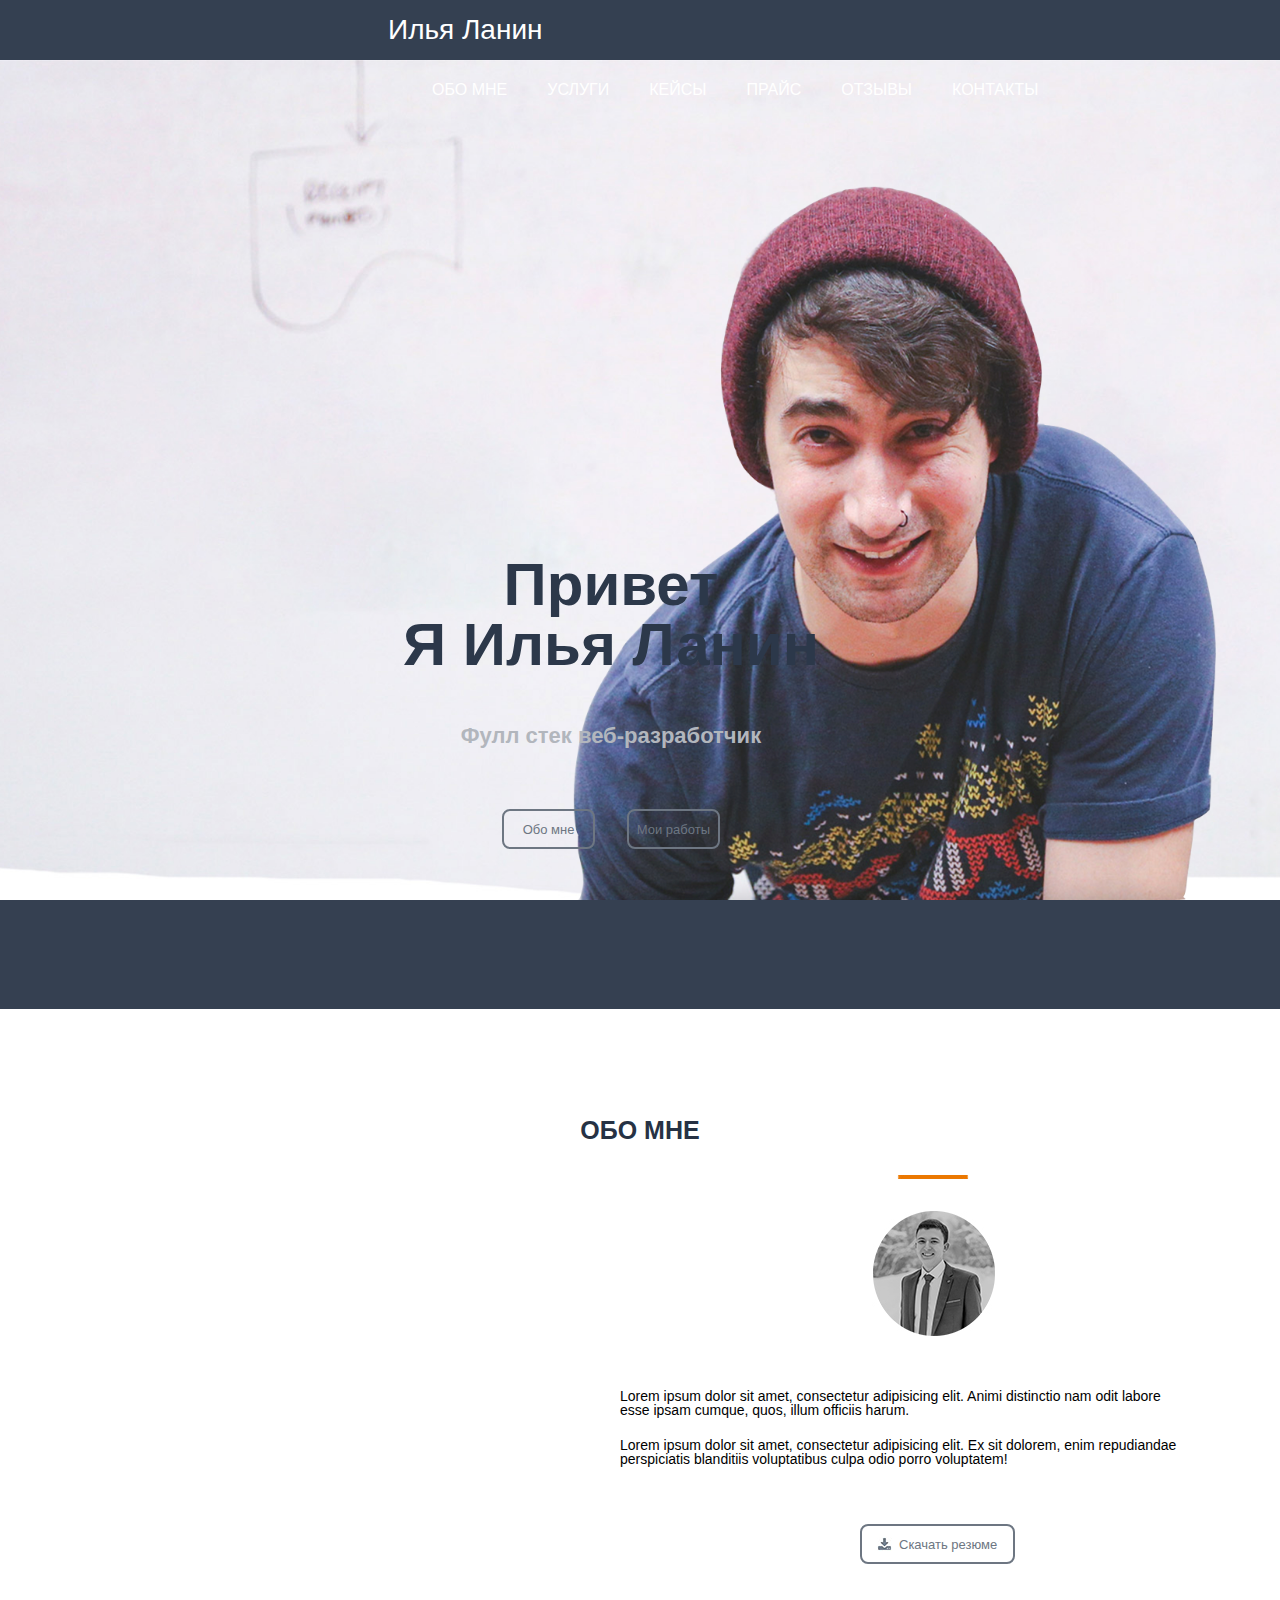
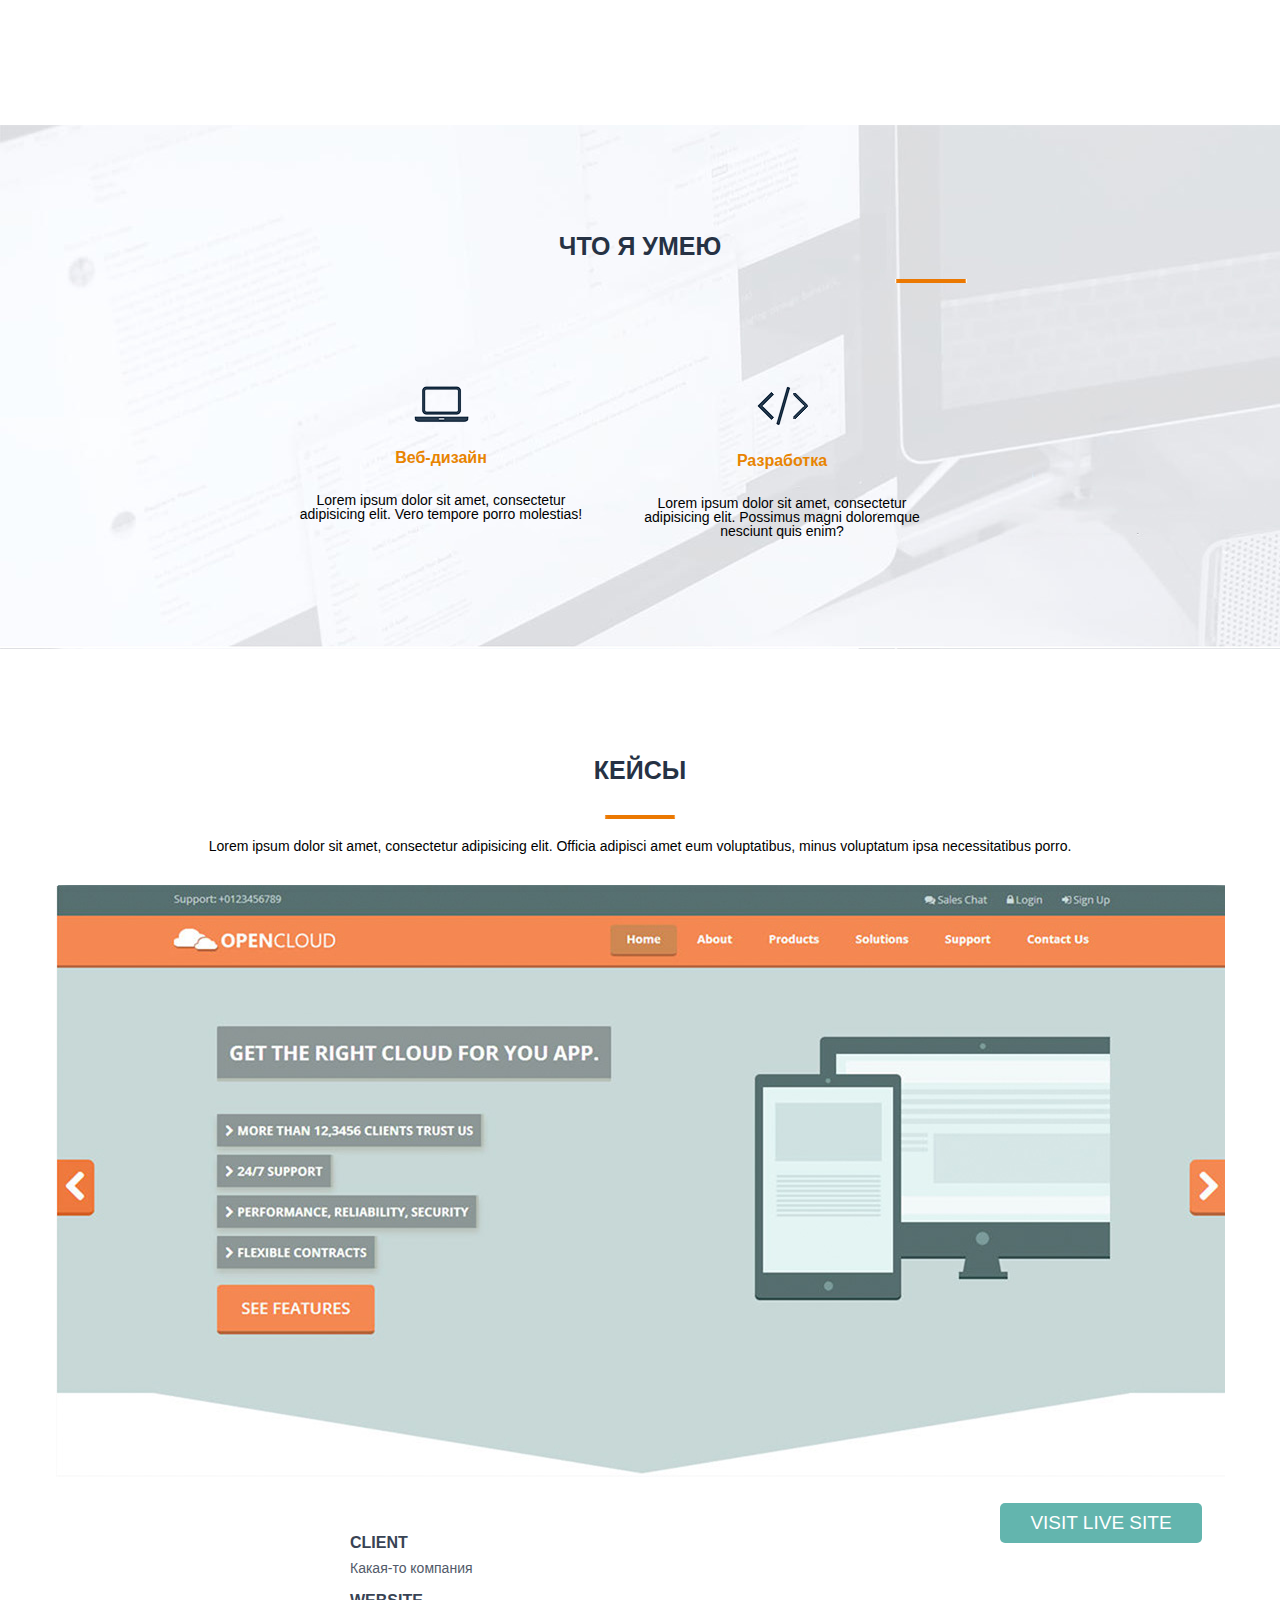
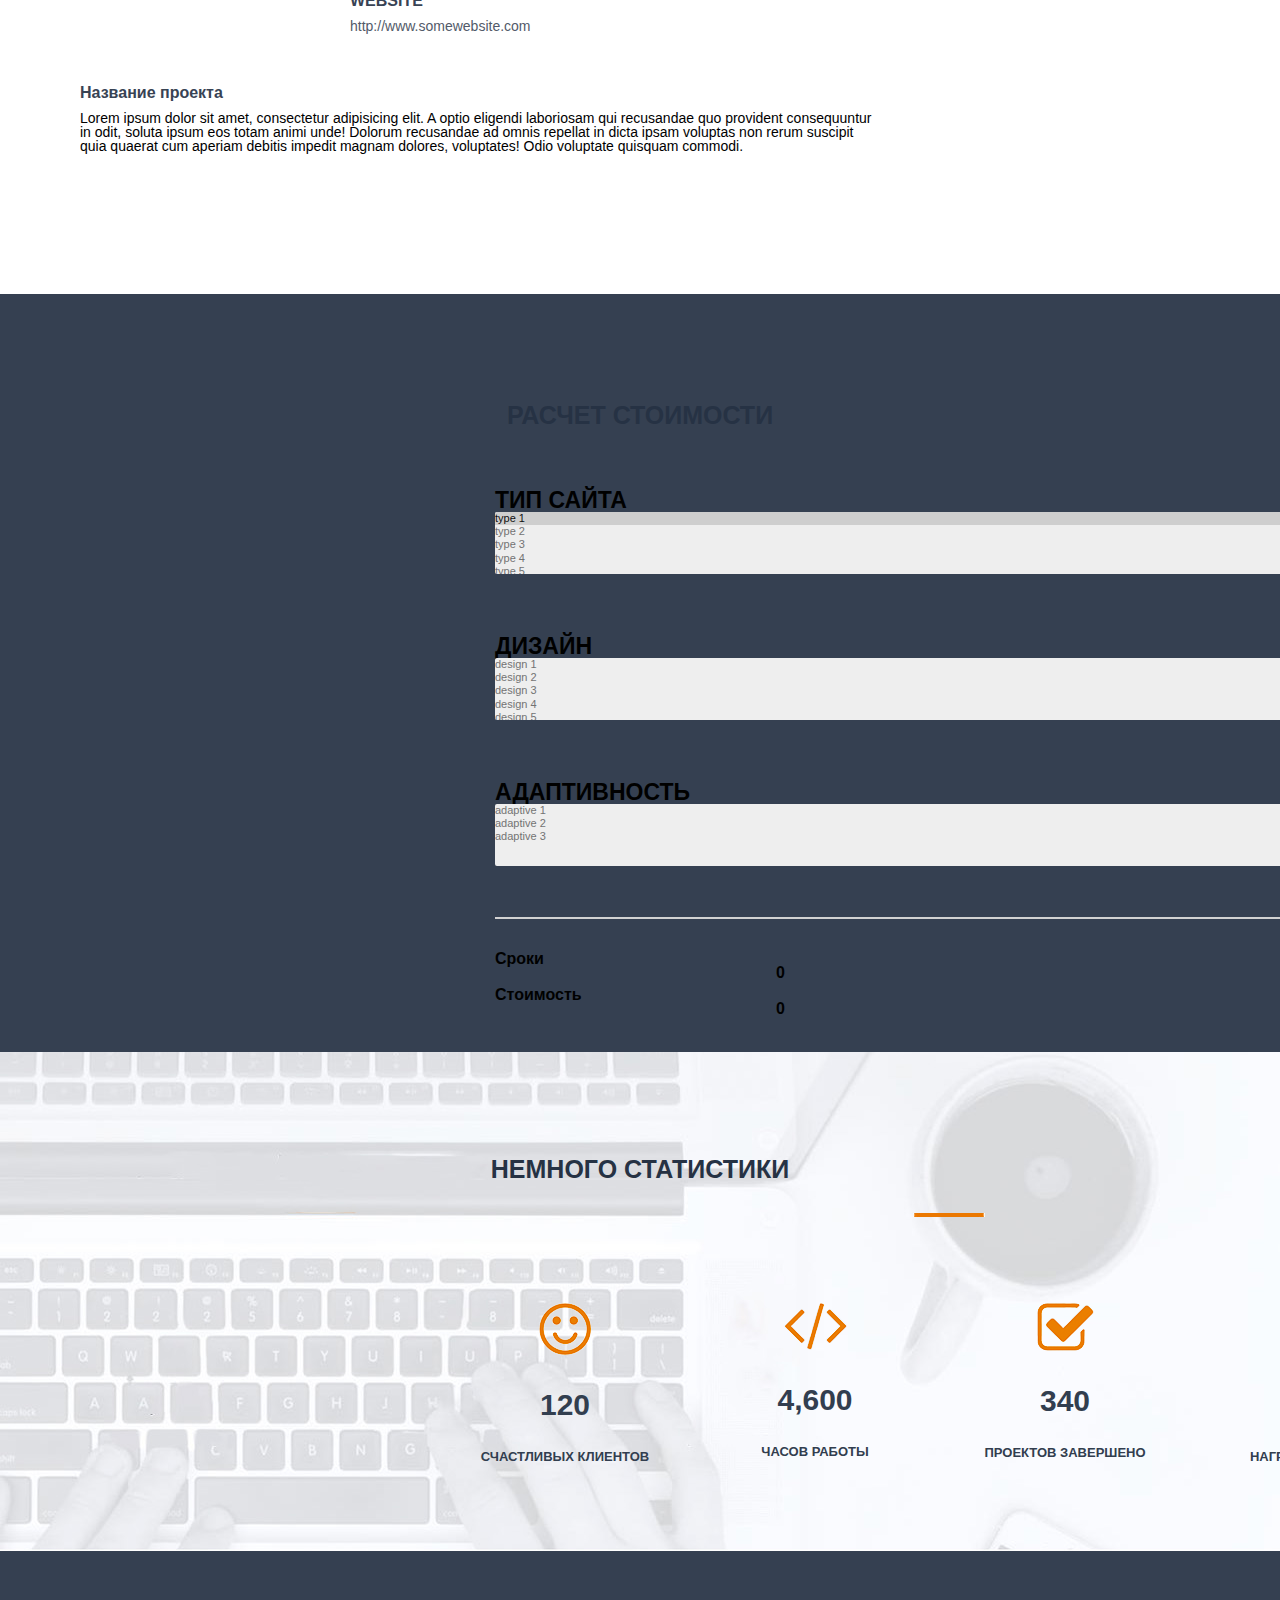
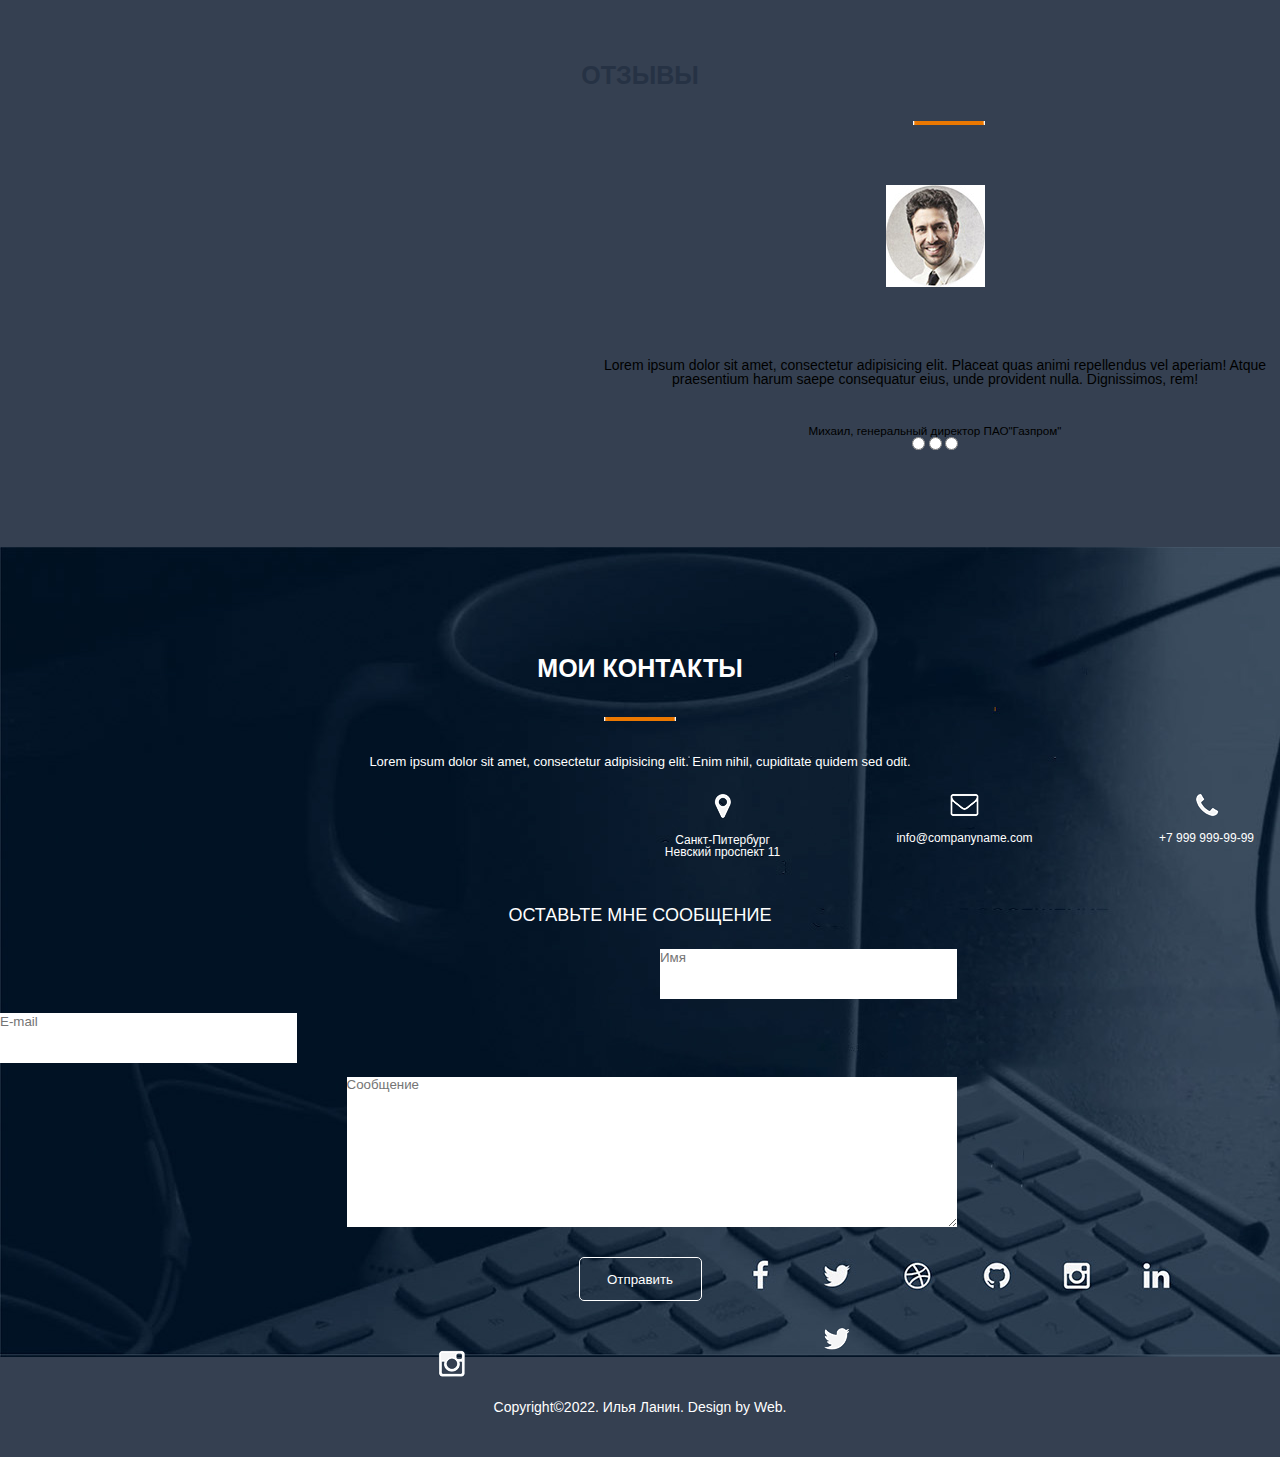
==== commit 09b93f5d: "1" ====
--- a/src/index.html
+++ b/src/index.html
@@ -96,12 +96,14 @@
         </div>
         <input type="submit" value="visit live site">
     </div>
-    <div class="Price">
-        <h2>Расчет стоимости</h2>
-        <div class="Price_part">
+    <div class="price">
+        <div class="price_header">
+            <h2>Расчет стоимости</h2>
+        </div>
+        <div class="price_part">
             <h3>ТИП САЙТА</h3>
             <select name="list1" id="list1" multiple>
-                <option value="opt1">type 1</option>
+                <option value="opt1" selected>type 1</option>
                 <option value="opt2">type 2</option>
                 <option value="opt3">type 3</option>
                 <option value="opt4">type 4</option>
@@ -109,7 +111,7 @@
                 <option value="opt6">type 6</option>
             </select>
         </div>
-        <div class="Price_part">
+        <div class="price_part">
             <h3>ДИЗАЙН</h3>
             <select name="list2" id="list2" multiple>
                 <option value="opt1">design 1</option>
@@ -120,7 +122,7 @@
                 <option value="opt6">design 6</option>
             </select>
         </div>
-        <div class="Price_part">
+        <div class="price_part">
             <h3>АДАПТИВНОСТЬ</h3>
             <select name="list3" id="list3" multiple>
                 <option value="opt1">adaptive 1</option>
@@ -128,60 +130,108 @@
                 <option value="opt3">adaptive 3</option>
             </select>
         </div>
+        <img src="img/greyline.jpg" alt="greyline">
+        <div class="price_results">
+            <div class="leftside">
+                <p>Сроки</p>
+                <p>Стоимость</p>
+            </div>
+            <div class="rightside">
+                <p>0</p>
+                <p>0</p>
+            </div>
+        </div>
     </div>
     <div class="stats">
-        <div class="stats_part">
-            <img src="img/%D1%81%D0%BC%D0%B0%D0%B9%D0%BB.png" alt="smile">
-            <h3>120</h3>
-            <p>счастливых клиентов</p>
-        </div>
-        <div class="stats_part">
-            <img src="img/%D1%81%D0%BA%D0%BE%D0%B1%D0%BA%D0%B8.png" alt="slashOrange">
-            <h3>4,600</h3>
-            <p>часов работы</p>
-        </div>
-        <div class="stats_part">
-            <img src="img/%D0%B3%D0%B0%D0%BB%D0%BE%D1%87%D0%BA%D0%B0.png" alt="done">
-            <h3>340</h3>
-            <p>проектов завершено</p>
-        </div>
-        <div class="stats_part">
-            <img src="img/%D0%BA%D1%83%D0%B1%D0%BE%D0%BA.png" alt="win">
-            <h3>23</h3>
-            <p>наград получено</p>
+        <div class="stats_header">
+            <h2>Немного статистики</h2>
+            <img src="img/titleline.jpg" alt="titleline">
+        </div>
+        <div class="stats_parts">
+            <div class="stats_part">
+                <img src="img/%D1%81%D0%BC%D0%B0%D0%B9%D0%BB.png" alt="smile">
+                <h3>120</h3>
+                <p>счастливых клиентов</p>
+            </div>
+            <div class="stats_part">
+                <img src="img/%D1%81%D0%BA%D0%BE%D0%B1%D0%BA%D0%B8.png" alt="slashOrange">
+                <h3>4,600</h3>
+                <p>часов работы</p>
+            </div>
+            <div class="stats_part">
+                <img src="img/%D0%B3%D0%B0%D0%BB%D0%BE%D1%87%D0%BA%D0%B0.png" alt="done">
+                <h3>340</h3>
+                <p>проектов завершено</p>
+            </div>
+            <div class="stats_part">
+                <img src="img/%D0%BA%D1%83%D0%B1%D0%BE%D0%BA.png" alt="win">
+                <h3>23</h3>
+                <p>наград получено</p>
+            </div>
         </div>
     </div>
     <div class="feedback">
-        <h2>Отзывы</h2>
-        <span>Какой-то отзыв от какого-то счасливого клиента <br> который заказал у меня сайт <br><br> <small>Михаил, генеральный директор ПАО"Газпром"</small></span>
+        <div class="feedback_header">
+            <h2>Отзывы</h2>
+            <img src="img/titleline.jpg" alt="titleline">
+        </div>
+        <div class="feedback_txt">
+            <img src="img/feedbackface.jpg" alt="Бородатый мужик">
+            <p>Lorem ipsum dolor sit amet, consectetur adipisicing elit. Placeat quas animi repellendus vel aperiam! Atque praesentium harum saepe consequatur eius, unde provident nulla. Dignissimos, rem!</p>
+            <p><small><span>Михаил</span>, генеральный директор ПАО"Газпром"</small></p>
+            <input type="radio" value="1">
+            <input type="radio" value="2">
+            <input type="radio" value="3">
+        </div>
     </div>
     <div class="contacts">
-        <h2>мои контакты</h2>
-        <span>Со мной можно связаться следующим образом:</span>
-        <div class="contact_part">
-            <img src="img/%D0%B3%D0%B5%D0%BE.png" alt="geolocation">
-            <p>Санкт-Питербург<br>Невский проспект 11</p>
-        </div>
-        <div class="contact_part">
-            <img src="img/%D0%BA%D0%BE%D0%BD%D0%B2%D0%B5%D1%80%D1%82.png" alt="mesage_icon">
-            <p>info@companyname.com</p>
-        </div>
-        <div class="contact_part">
-            <img src="img/%D1%82%D1%80%D1%83%D0%B1%D0%B0.png" alt="phone">
-            <p>+7 999 999-99-99</p>
-        </div>
-        <p>Оставьте мне сообщение</p>
-        <input type="text" name="text_input" value="" placeholder="Имя">
-        <input type="text" name="text_input" value="" placeholder="E-mail">
-        <textarea name="message" id="1" cols="80" rows="10" placeholder="Сообщение"></textarea>
-        <input type="submit" value="Отправить">
-        <br>
-        <a href="https://www.google.com"><img src="img/%D1%82%D0%B2%D0%B8%D1%82%D0%B5%D1%80.png" alt="twitter.com"></a>
-        <a href="https://www.instagram.com/otare1"><img src="img/%D0%B8%D0%BD%D1%81%D1%82.png" alt="instagram.com/otare1"></a>
-    </div>
-    <footer>
-        <p>Copyright©2022 Илья Ланин. Design by Web </p>
-    </footer>
+        <div class="contacts_header">
+            <h2>мои контакты</h2>
+            <img src="img/titleline.jpg" alt="titleline">
+            <p>Lorem ipsum dolor sit amet, consectetur adipisicing elit. Enim nihil, cupiditate quidem sed odit.</p>
+        </div>
+        <div class="contact_parts">
+            <div class="contact_part">
+                <img src="img/%D0%B3%D0%B5%D0%BE.png" alt="geolocation">
+                <p>Санкт-Питербург<br>Невский проспект 11</p>
+            </div>
+            <div class="contact_part">
+                <img src="img/%D0%BA%D0%BE%D0%BD%D0%B2%D0%B5%D1%80%D1%82.png" alt="mesage_icon">
+                <p>info@companyname.com</p>
+            </div>
+            <div class="contact_part">
+                <img src="img/%D1%82%D1%80%D1%83%D0%B1%D0%B0.png" alt="phone">
+                <p>+7 999 999-99-99</p>
+            </div>
+        </div>
+        <div class="send_info">
+            <p>Оставьте мне сообщение</p>
+            <div class="name_text"></div>
+            <input class="name" type="text" name="text_input" value="" placeholder="Имя">
+            <input class="text" type="text" name="text_input" value="" placeholder="E-mail">
+            <textarea name="message" id="1" cols="80" rows="10" placeholder="Сообщение"></textarea>
+            <div class="button">
+                <input type="submit" value="Отправить">
+            </div>
+            <div class="links">
+                <div class="twitter">
+                    <a href="https://www.google.com">
+                        <img src="img/%D1%82%D0%B2%D0%B8%D1%82%D0%B5%D1%80.png" alt="twitter.com">
+                    </a>
+                </div>
+                <div class="inst">
+                    <a href="https://www.instagram.com/otare1">
+                        <img src="img/%D0%B8%D0%BD%D1%81%D1%82.png" alt="instagram.com/otare1">
+                    </a>
+                </div>
+            </div>
+        </div>
+    </div>
+
+    <div>
+        <footer>
+            <p>Copyright©2022. Илья Ланин. Design by Web.</p>
+        </footer>
     </div>
 </body>
 
--- a/src/css/style.css
+++ b/src/css/style.css
@@ -90,6 +90,7 @@
     width: 100%;
     float: left;
     height: 716px;
+
 }
 
 .about_container > img {
@@ -171,6 +172,7 @@
     font-weight: 500;
     width: 300px;
     float: left;
+    height: 110px;
 }
 
 h4 {
@@ -185,17 +187,253 @@
     margin: 40px 400px 0px 0px;
     float: right;
     width: 800px;
+    height: 110px;
 }
 
 .cases > input {
     height: 40px;
     border: 0px solid #6d7682;
-    background-color: #63b5ae ;
+    background-color: #63b5ae;
     border-radius: 5px;
     width: 202px;
     color: #fff;
     font-size: 19px;
     text-transform: uppercase;
+    margin: 26px 0px 0px 350px;
+}
+
+.price {
+    height: 754px;
+    width: 100%;
+    background: color #fff;
+    float: left;
+
+}
+
+.price_part h3 {
+    font-size: 23px;
+    font-weight: bold;
+}
+
+.price_part {
+    margin: 61px 0px 51px 495px;
+}
+
+.price img {
+    margin-left: 495px;
+}
+
+.price_part select {
+    width: 895px;
+    height: 62px;
+    background-color: #eee;
+    font-size: 11px;
+    color: #737373;
+}
+
+.price_results p {
+    font-weight: bold;
+    font-size: 16px;
+    margin-top: 20px;
+}
+
+.leftside {
+    float: left;
+    margin-left: 495px;
+    height: 56px;
+    width: auto;
+
+}
+
+.rightside {
+    float: right;
+    margin-right: 495px;
+    margin-top: 14px;
+    height: 56px;
+    width: auto;
+}
+
+.stats {
+    float: left;
+    width: 100%;
+    background: url(../img/bg3.jpg) 100% no-repeat;
+}
+
+.stats_header {
+    width: 100%;
+}
+
+.stats_header img {
+    margin-left: 913px;
+    margin-top: 31px;
+}
+
+.stats_parts {
+    width: 100%;
+    height: 337px;
+    margin-left: 440px;
+    margin-right: auto;
+}
+
+
+.stats_part {
+    float: left;
+    text-align: center;
+    width: 250px;
+    margin-top: 86px;
+}
+
+.stats_part h3 {
+    font-size: 30px;
+    font-weight: 800;
+    color: #323e4f;
+    margin-top: 35px;
+    margin-bottom: 30px;
+}
+
+.stats_part p{
+    font-size: 13px;
+    color: #323e4f;
+    text-transform: uppercase;
+    font-weight: bold;
     
-
-}+}
+
+.feedback{
+    width: 100%;
+    height: 593px;
+    float: left;
+}
+
+.feedback_header img{
+    margin: 33px 0px 0px 913px;
+}
+
+.feedback_txt img{
+    margin: 60px 0px 34px 0px;
+}
+
+.feedback_txt{
+    text-align: center;
+    font-size: 14px;
+    width: 720px;
+    margin-left: 575px;
+}
+
+.feedback_txt p{
+    margin-top: 37px;
+}
+
+.contacts{
+    height: 810px;
+    width: 100%;
+    text-align: center;
+    color: #fff;
+    background-image: url(../img/bg4.jpg);
+    backface-visibility: visible;
+    float: left;
+}
+
+.contacts_header p{
+    font-size: 13px;
+}
+
+.contacts_header img{
+    margin: 36px 0px 34px 0px;
+}
+
+.contacts_header h2{
+    color: #fff;
+}
+.contact_parts{
+    width: 100%;
+    margin-left: 654px;
+    margin-top: 25px;
+    height: 113px;
+}
+
+.contact_part{
+    float: left;
+    margin-right: 105px;
+    width: 137px;
+   
+}
+
+.contact_part p{
+    margin-top: 15px;
+    font-size: 12px;
+}
+
+.send_info{
+    text-align: center;
+    text-transform: uppercase;
+    font-size: 18px;
+}
+
+.send_info p{
+    margin-bottom: 25px;
+    
+}
+
+.name_text{
+    width: 100%;
+}
+
+.name{
+    height: 50px;
+    float: left;
+    margin-left: 660px;
+    margin-right: 29px;
+    padding-right: 120px;
+    padding-bottom: 34px;
+    margin-bottom: 14px;
+    
+}
+
+.text{
+    height: 50px;
+    float: left;
+    padding-right: 120px;
+    padding-bottom: 34px;
+    margin-bottom: 14px;
+    margin-right: 500px;
+}
+
+textarea{
+    
+    width: 610px;
+    margin-left: 23px;
+    margin-right: calc(100%-698px);
+}
+
+.button input{
+    margin-top: 27px;
+    border: 1px solid #fff;
+    border-radius: 5px;
+    width: 123px;
+    height: 44px;
+    background: none;
+    color: #fff;
+    margin-bottom: 26px;
+}
+
+.twitter{
+    float: left;
+    margin-left: 824px;
+}
+
+.inst{
+    float: right;
+    margin-right: 815px;
+}
+
+        
+
+
+footer{
+    background-color: #354051;
+    color: #fff;
+    text-align: center;
+    line-height: 100px;
+    }
+
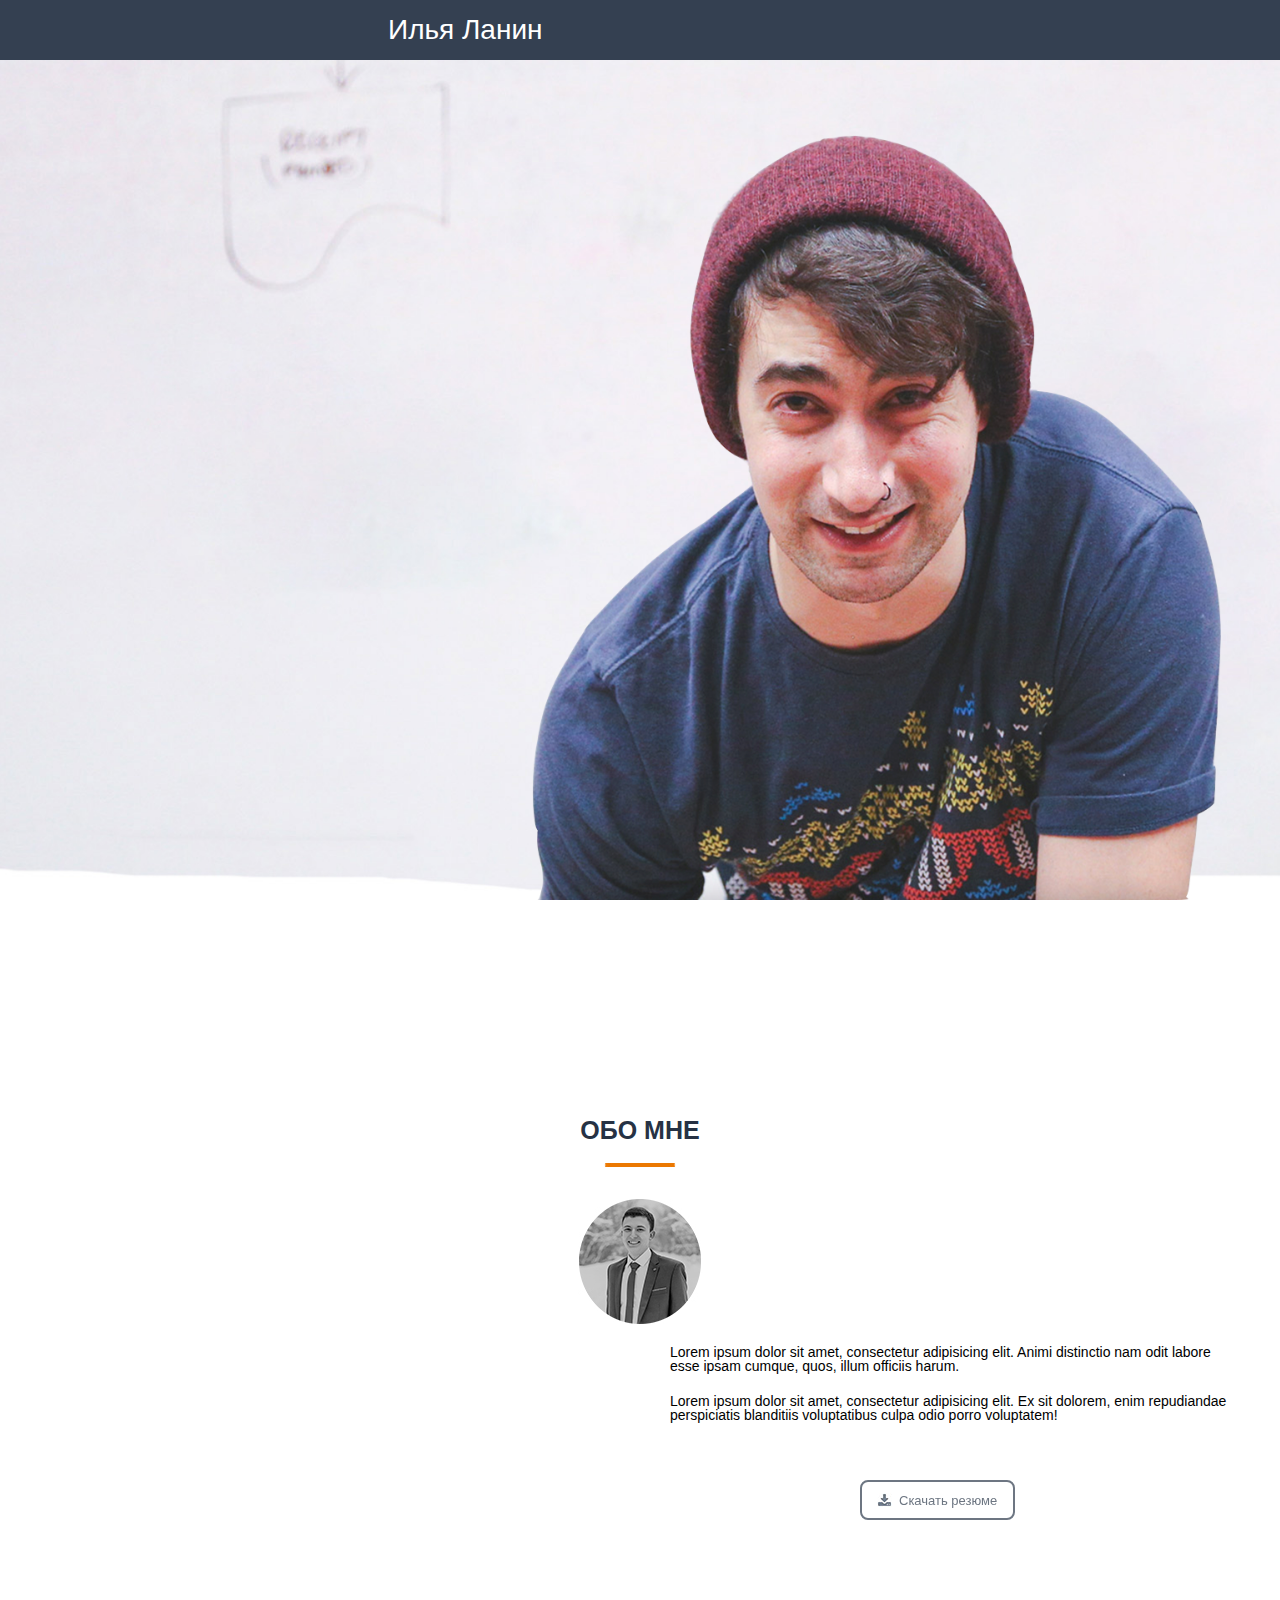
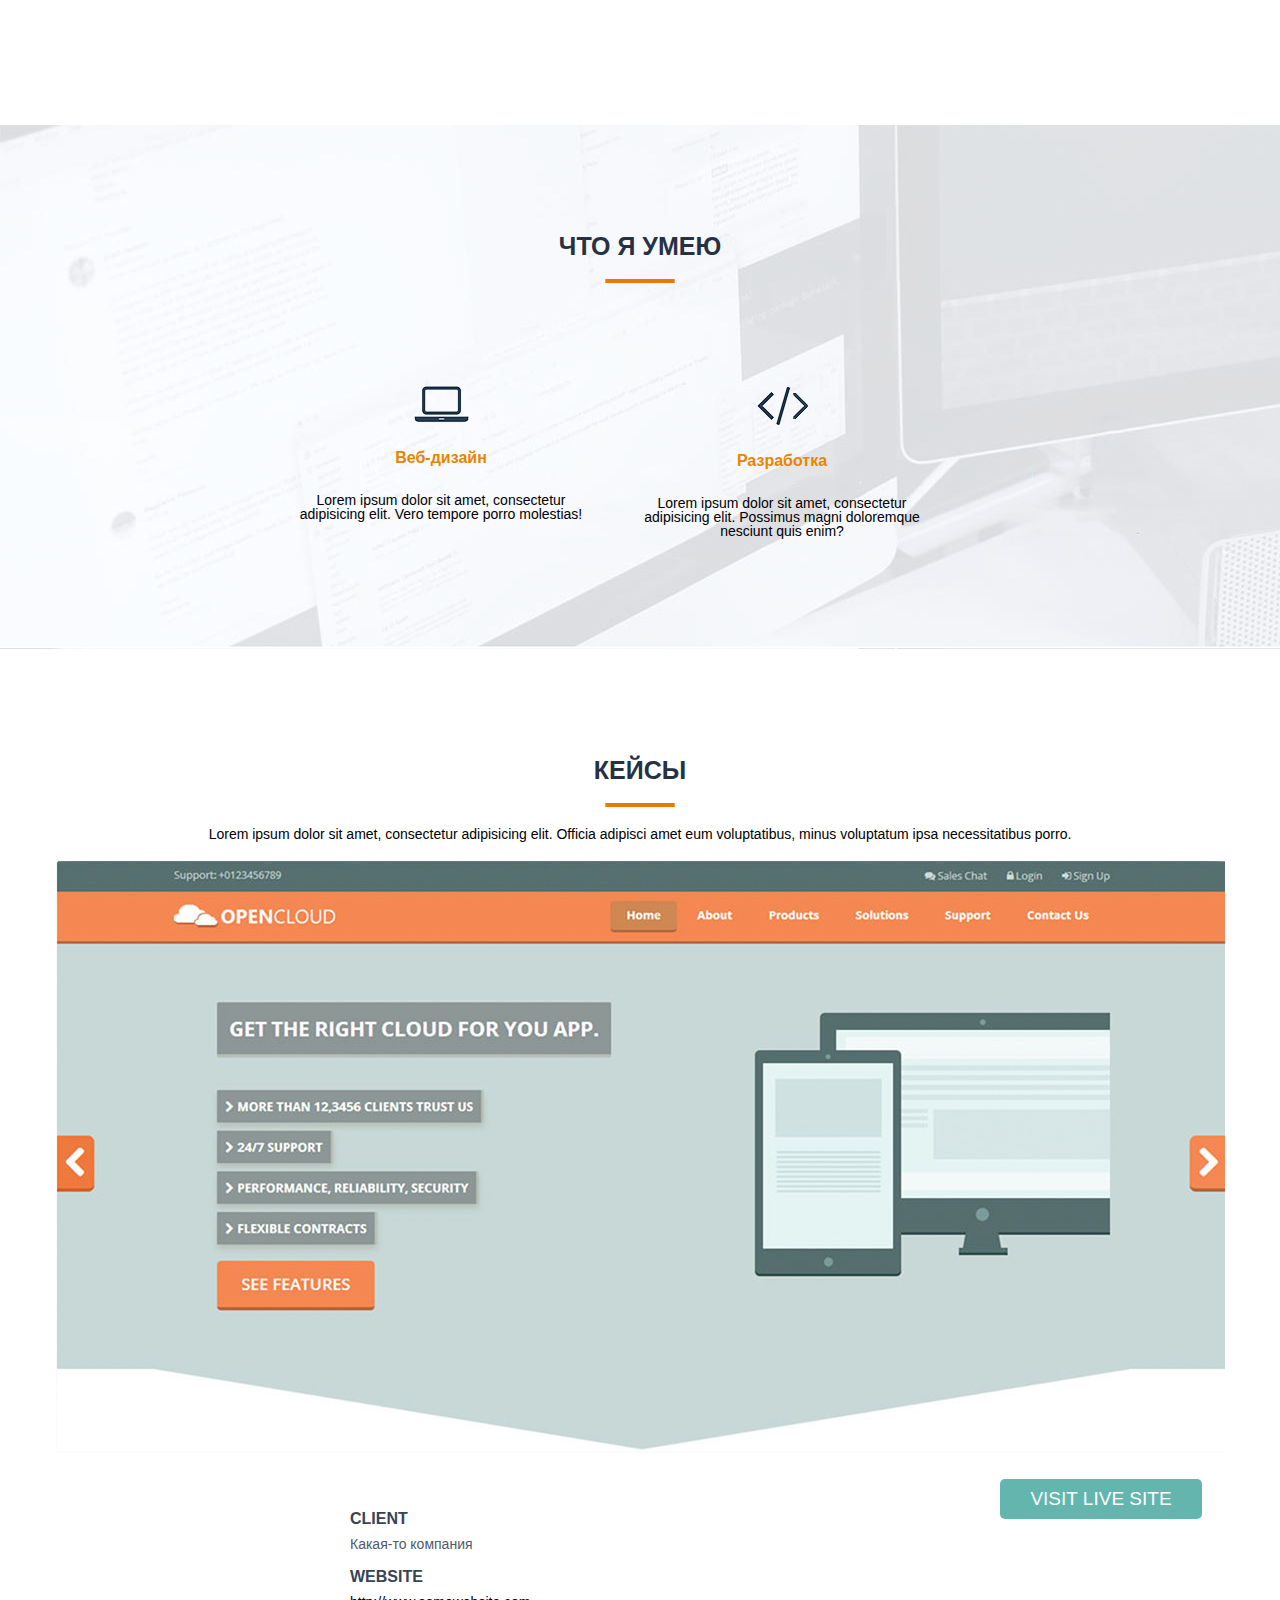
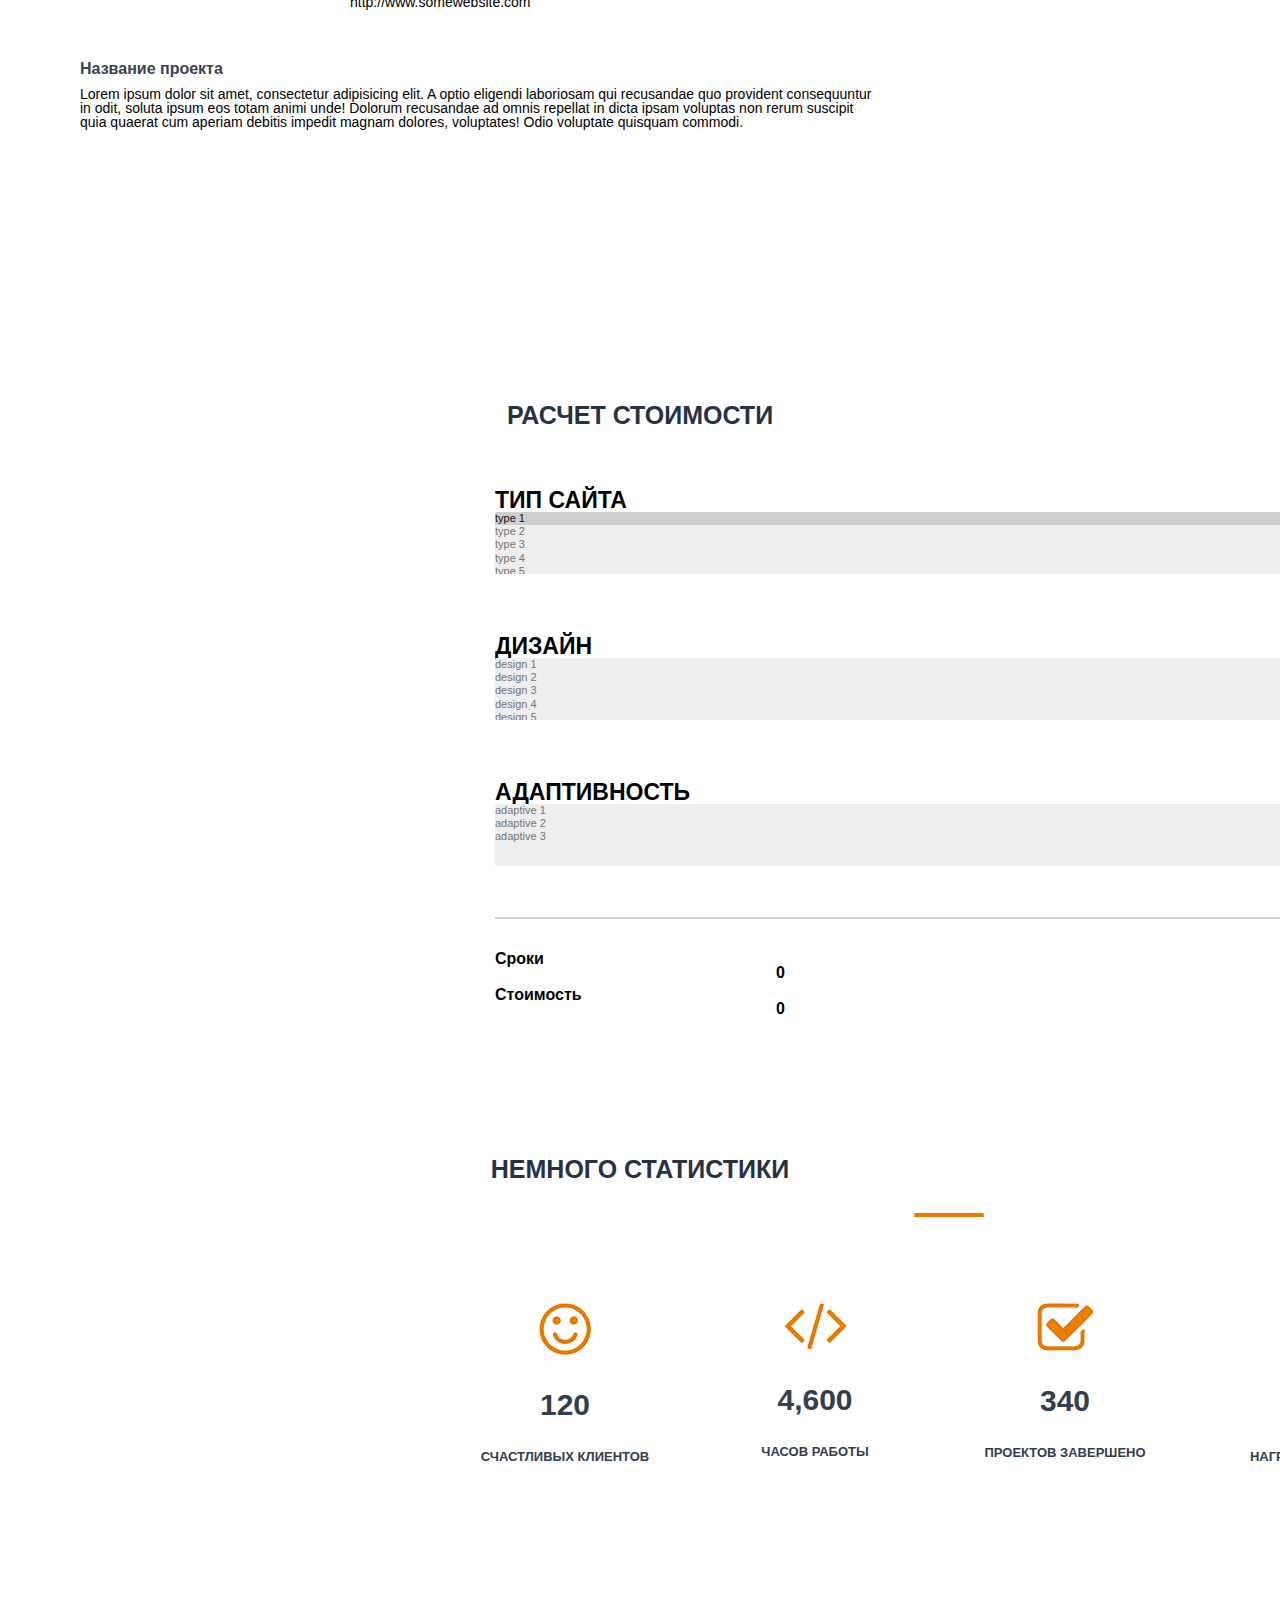
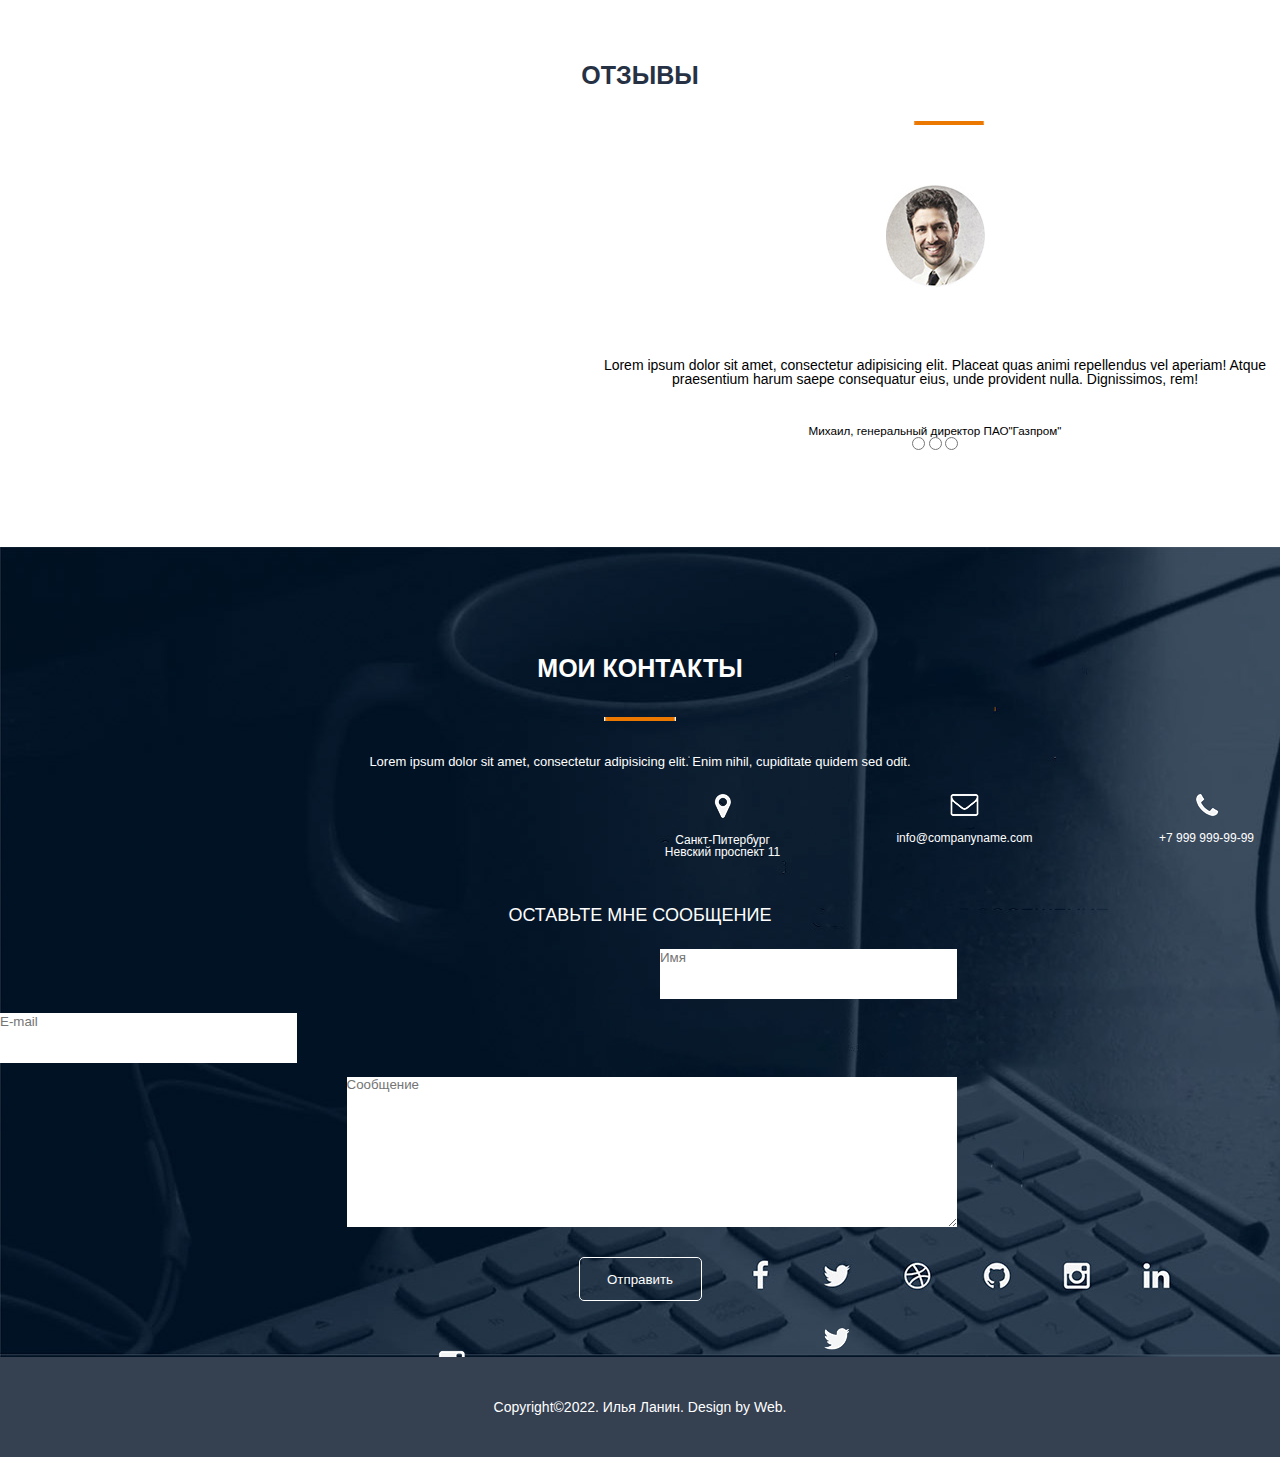
==== commit 5541a1f9: "1" ====
--- a/src/index.html
+++ b/src/index.html
@@ -22,12 +22,12 @@
             <div class="logo">Илья Ланин</div>
             <div class="menu">
                 <ul>
-                    <li>Обо мне</li>
-                    <li>Услуги</li>
-                    <li>Кейсы</li>
-                    <li>Прайс</li>
-                    <li>Отзывы</li>
-                    <li>Контакты</li>
+                    <li><a href="#">Обо мне</a></li>
+                    <li><a href="#">Услуги</a></li>
+                    <li><a href="#">Кейсы</a></li>
+                    <li><a href="#">Прайс</a></li>
+                    <li><a href="#">Отзывы</a></li>
+                    <li><a href="#">Контакты</a></li>
                 </ul>
             </div>
         </nav>
@@ -37,8 +37,8 @@
         <div class="title_container">
             <h1>Привет <br>Я Илья Ланин</h1>
             <h4>Фулл стек веб-разработчик</h4>
-            <input type="submit" value="Обо мне">
-            <input type="submit" value="Мои работы">
+            <input type="button" value="Обо мне">
+            <input type="button" value="Мои работы">
         </div>
     </div>
     <div class="about">
@@ -88,7 +88,7 @@
             <h4>CLIENT</h4>
             <p>Какая-то компания</p>
             <h4>WEBSITE</h4>
-            <p>http://www.somewebsite.com</p>
+            <p><a href="#">http://www.somewebsite.com</a></p>
         </div>
         <div class="project_name">
             <h4>Название проекта</h4>
@@ -197,7 +197,7 @@
             </div>
             <div class="contact_part">
                 <img src="img/%D0%BA%D0%BE%D0%BD%D0%B2%D0%B5%D1%80%D1%82.png" alt="mesage_icon">
-                <p>info@companyname.com</p>
+                <p><a href="#">info@companyname.com</a></p>
             </div>
             <div class="contact_part">
                 <img src="img/%D1%82%D1%80%D1%83%D0%B1%D0%B0.png" alt="phone">
@@ -233,6 +233,62 @@
             <p>Copyright©2022. Илья Ланин. Design by Web.</p>
         </footer>
     </div>
+    
+<div id="preloader_malc">
+
+	<div>
+
+		Подождите, идет загрузка сайта ...
+
+	</div>
+
+</div>
+
+<style type="text/css">
+	#preloader_malc {
+		position: fixed;
+		top: 0;
+		left: 0;
+		right: 0;
+		bottom: 0;
+		background: rgba(0, 0, 0, .6);
+		z-index: 99
+	}
+
+	#preloader_malc div {
+		background: #fff;
+		width: 260px;
+		height: 40px;
+		line-height: 40px;
+		border-radius: 8px;
+		font-family: arial;
+		font-size: 15px;
+		color: #111;
+		text-align: center;
+		box-shadow: 0 2px 6px rgba(0, 0, 0, 0.4);
+		position: fixed;
+		z-index: 999;
+		top: 0;
+		left: 0;
+		right: 0;
+		bottom: 0;
+		margin: auto
+	}
+</style>
+
+<script type="text/javascript">
+
+	window.onload = function() {
+
+		setTimeout(function() {
+
+			document.getElementById("preloader_malc").style.display = "none";
+
+		}, 400);
+
+	};
+
+</script>
 </body>
 
 </html>
--- a/src/css/style.css
+++ b/src/css/style.css
@@ -5,20 +5,36 @@
 nav {
     width: 100%;
     height: 60px;
-    background: #344051
+    background: #344051;
+    position: fixed;
+    opacity: 1;
+
 }
 
 .logo {
     color: #fff;
     font-size: 28px;
     line-height: 60px;
-    padding-left: 388px;
-    float: left;
+    margin-left: 388px;
+    float: left;
+    -webkit-animation: comming 2s ease;
+    -o-animation: comming 2s ease;
+    animation: comming 2s ease;
+}
+
+@keyframes comming {
+    from {
+        opacity: 0;
+    }
+
+    to {
+        opacity: 1;
+    }
 }
 
 .menu {
     float: left;
-    padding-left: 432px;
+    margin-left: 432px;
 }
 
 .menu li {
@@ -28,11 +44,67 @@
     margin-right: 40px;
     font-size: 16px;
     text-transform: uppercase;
+    -webkit-animation: liDrop 0.4s ease forwards;
+    -o-animation: liDrop 0.4s ease forwards;
+    animation: liDrop 0.4s ease forwards;
+    opacity: 0;
+}
+
+.menu li:nth-child(2) {
+    animation-delay: 0.4s;
+}
+
+.menu li:nth-child(3) {
+    animation-delay: 0.8s;
+}
+
+.menu li:nth-child(4) {
+    animation-delay: 1.2s;
+}
+
+.menu li:nth-child(5) {
+    animation-delay: 1.6s;
+}
+
+.menu li:nth-child(6) {
+    animation-delay: 2s;
+}
+
+@keyframes liDrop {
+    from {
+        opacity: 0;
+        margin-top: -80px;
+    }
+
+    to {
+        opacity: 1;
+        margin-top: 0px;
+    }
+}
+
+.menu li a {
+    transition: all 0.1s;
+    color: white;
+    display: inline-block;
+    transform: scale(1);
+}
+
+.menu li a:visited {
+    color: white;
+}
+
+.menu li a:hover {
+    color: #e88401;
+
+}
+
+.menu li a:active {
+    transform: scale(0.9);
 }
 
 .main {
     width: 100%;
-    height: calc(100% - 60px);
+    height: 100%;
     background: url(../img/boy.png) 90% 100%/auto 85% no-repeat, url(../img/bg.jpg) center/cover no-repeat;
 }
 
@@ -41,17 +113,38 @@
     margin: 435px 0px 0px 403px;
     color: #2c384a;
     text-align: center;
+    opacity: 0;
+    -webkit-animation: title_move 1s ease forwards;
+    -o-animation: title_move 1s ease forwards;
+    animation: title_move 1s ease forwards;
+    -webkit-animation-delay: 2.4s;
+    -o-animation-delay: 2.4s;
+    animation-delay: 2.4s;
+}
+
+@keyframes title_move {
+    from {
+        opacity: 0;
+        margin-left: -300px;
+    }
+
+    to {
+        opacity: 1;
+        margin-left: 403px;
+    }
 }
 
 .title_container > h1 {
     font-size: 60px;
     font-weight: bold;
+
 }
 
 .title_container > h4 {
     margin-top: 50px;
     color: #b2b6bd;
     font-size: 22px;
+    font-weight: 400;
 }
 
 .title_container > input {
@@ -64,7 +157,19 @@
     color: #6d7682;
     font-size: 13px;
     margin: 58px 14px 0px 14px;
-    padding: auto
+    padding: auto;
+    transition: all 0.2s;
+
+}
+
+.title_container > input:hover {
+    background: #2c384a;
+    color: white;
+    transform: scale(1)
+}
+
+.title_container > input:active {
+    transform: scale(0.9)
 }
 
 h2 {
@@ -78,9 +183,8 @@
 
 
 .about > img {
-    margin-left: 897px;
-    margin-right: auto;
-    margin-top: 32px;
+   display: block;
+   margin: 20px auto 0px;
 }
 
 
@@ -94,13 +198,13 @@
 }
 
 .about_container > img {
-    padding: 32px;
-    margin-left: 840px;
+    display: block;
+    margin: 32px auto 0px;
 
 }
 
 .about_container > p {
-    margin: 21px 0px 21px 620px;
+    margin: 21px 0px 21px 670px;
 }
 
 .about_container > input {
@@ -113,6 +217,16 @@
     font-size: 13px;
     margin: 37px 860px;
     padding: 0px 23px 0px 37px;
+    transition: all 0.2s;
+    transform: scale(1);
+}
+
+.about input:hover {
+     transform: scale(1)
+}
+
+.about input:active {
+    transform: scale(0.9)
 }
 
 .my_skills {
@@ -123,11 +237,12 @@
     padding-right: 250px;
     background-image: url(../img/bg2.jpg)
 }
-
+    
+    
+    
 .my_skills_header > img {
-    margin-left: 645px;
-    margin-right: auto;
-    margin-top: 20px;
+    display: block;
+    margin: 20px auto 0px;
 }
 
 .skill_parts {
@@ -137,6 +252,16 @@
     text-align: center;
     padding-top: 103px;
     margin-left: 41px;
+}
+
+.skill_parts img {
+    -webkit-transition: -webkit-transform .8s ease;
+    transition: transform .8s ease;
+}
+
+.skill_parts img:hover {
+    -webkit-transform: rotate(360deg);
+    transform: rotate(360deg);
 }
 
 .skill_parts > h3 {
@@ -159,7 +284,8 @@
 }
 
 .cases_header > img {
-    margin-top: 32px;
+    display: block;
+    margin: 20px auto 0px;
 }
 
 .cases_header > p {
@@ -200,6 +326,17 @@
     font-size: 19px;
     text-transform: uppercase;
     margin: 26px 0px 0px 350px;
+    transform: scale(1);
+    transition: 0.1s ease;
+}
+
+.cases input:hover{
+    transform: scale(1.1)
+}
+
+.cases input:active{
+    transform: scale(0.9);
+    color: #e88401;
 }
 
 .price {
@@ -256,7 +393,11 @@
 .stats {
     float: left;
     width: 100%;
-    background: url(../img/bg3.jpg) 100% no-repeat;
+     background: url(../img/bg3.jpg);
+  background-attachment: fixed;
+  background-position: center;
+  background-repeat: no-repeat;
+  background-size: cover;
 }
 
 .stats_header {
@@ -273,6 +414,7 @@
     height: 337px;
     margin-left: 440px;
     margin-right: auto;
+    float: left;
 }
 
 
@@ -291,40 +433,40 @@
     margin-bottom: 30px;
 }
 
-.stats_part p{
+.stats_part p {
     font-size: 13px;
     color: #323e4f;
     text-transform: uppercase;
     font-weight: bold;
-    
-}
-
-.feedback{
+
+}
+
+.feedback {
     width: 100%;
     height: 593px;
     float: left;
 }
 
-.feedback_header img{
+.feedback_header img {
     margin: 33px 0px 0px 913px;
 }
 
-.feedback_txt img{
+.feedback_txt img {
     margin: 60px 0px 34px 0px;
 }
 
-.feedback_txt{
+.feedback_txt {
     text-align: center;
     font-size: 14px;
     width: 720px;
     margin-left: 575px;
 }
 
-.feedback_txt p{
+.feedback_txt p {
     margin-top: 37px;
 }
 
-.contacts{
+.contacts {
     height: 810px;
     width: 100%;
     text-align: center;
@@ -334,52 +476,63 @@
     float: left;
 }
 
-.contacts_header p{
+.contacts_header p {
     font-size: 13px;
 }
 
-.contacts_header img{
+.contacts_header img {
     margin: 36px 0px 34px 0px;
 }
 
-.contacts_header h2{
+.contacts_header h2 {
     color: #fff;
 }
-.contact_parts{
+
+.contact_parts {
+    float: left;
     width: 100%;
     margin-left: 654px;
     margin-top: 25px;
     height: 113px;
-}
-
-.contact_part{
+    overflow: hidden;
+}
+
+.contact_part {
     float: left;
     margin-right: 105px;
     width: 137px;
-   
-}
-
-.contact_part p{
+
+}
+
+.contact_part a{
+    color: white;
+}
+
+.contact_part a:visited{
+    color: white;
+}
+
+.contact_part p {
     margin-top: 15px;
     font-size: 12px;
 }
 
-.send_info{
+.send_info {
     text-align: center;
     text-transform: uppercase;
     font-size: 18px;
 }
 
-.send_info p{
+.send_info p {
     margin-bottom: 25px;
-    
-}
-
-.name_text{
-    width: 100%;
-}
-
-.name{
+
+}
+
+.name_text {
+    width: 100%;
+}
+
+.name {
     height: 50px;
     float: left;
     margin-left: 660px;
@@ -387,10 +540,10 @@
     padding-right: 120px;
     padding-bottom: 34px;
     margin-bottom: 14px;
-    
-}
-
-.text{
+
+}
+
+.text {
     height: 50px;
     float: left;
     padding-right: 120px;
@@ -399,14 +552,14 @@
     margin-right: 500px;
 }
 
-textarea{
-    
+textarea {
+
     width: 610px;
     margin-left: 23px;
     margin-right: calc(100%-698px);
 }
 
-.button input{
+.button input {
     margin-top: 27px;
     border: 1px solid #fff;
     border-radius: 5px;
@@ -415,25 +568,40 @@
     background: none;
     color: #fff;
     margin-bottom: 26px;
-}
-
-.twitter{
+    transform: scale(1);
+    transition: 0.1s ease;
+}
+
+.button input:hover{
+    transform: scale(1.1);
+    background: #e88401;
+}
+
+.button input:active{
+    transform: scale(0.9);
+}
+
+.twitter {
     float: left;
     margin-left: 824px;
 }
 
-.inst{
+.inst {
     float: right;
     margin-right: 815px;
 }
 
-        
-
-
-footer{
+
+
+
+footer {
+    float: left;
+    height: 100px;
+    width: 100%;
     background-color: #354051;
     color: #fff;
     text-align: center;
     line-height: 100px;
-    }
-
+}
+
+
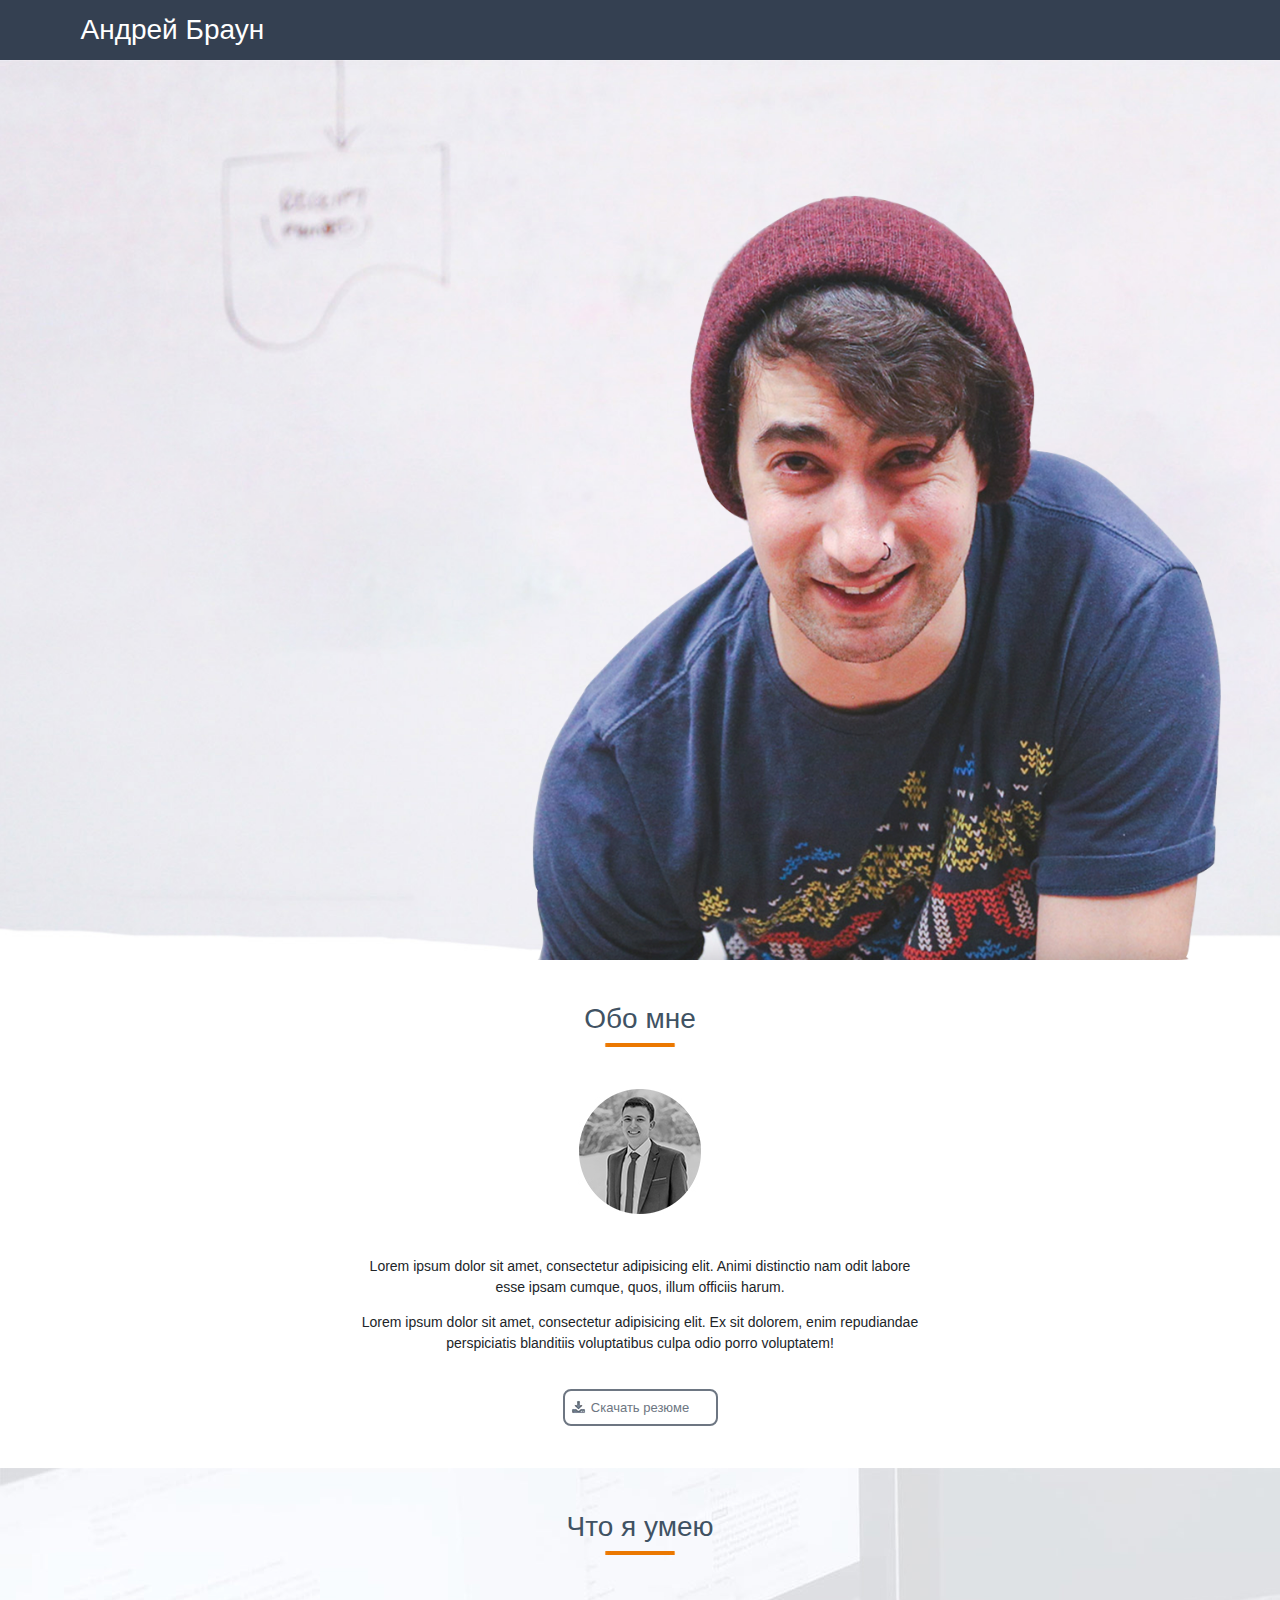
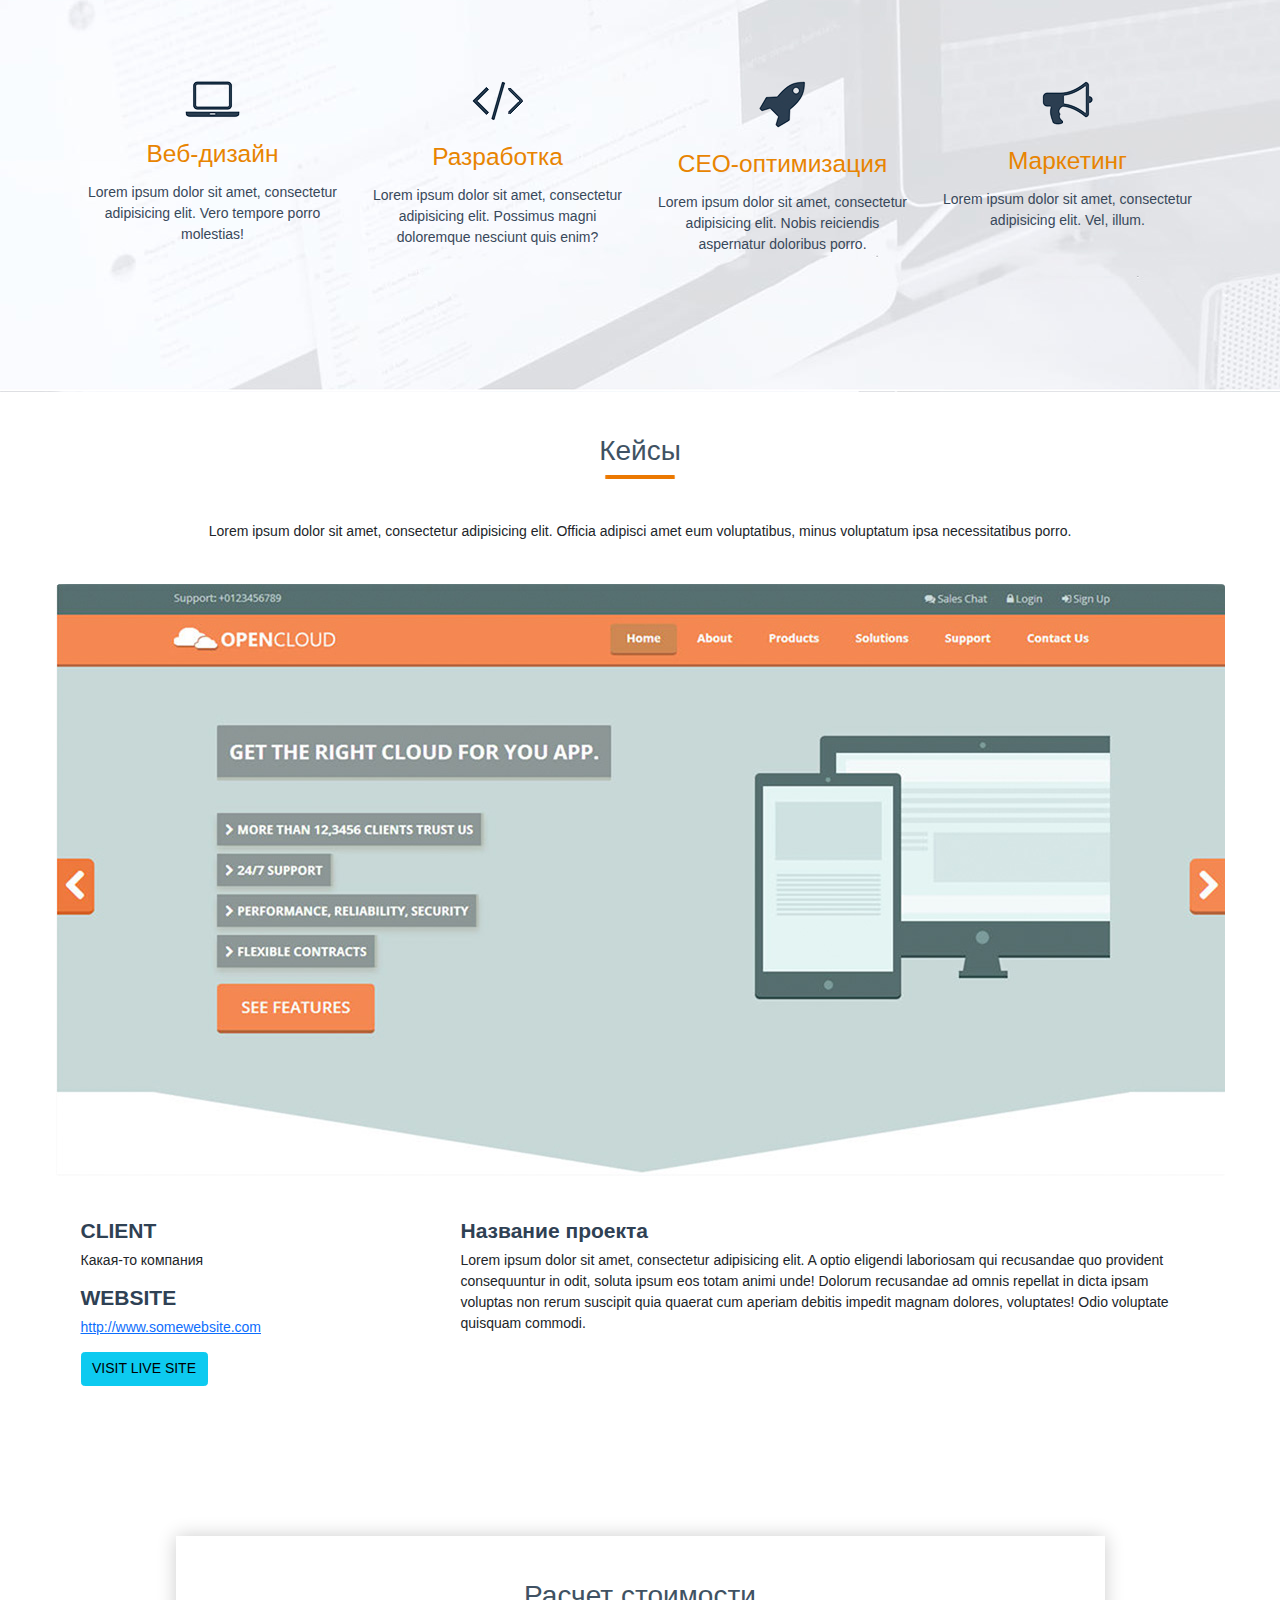
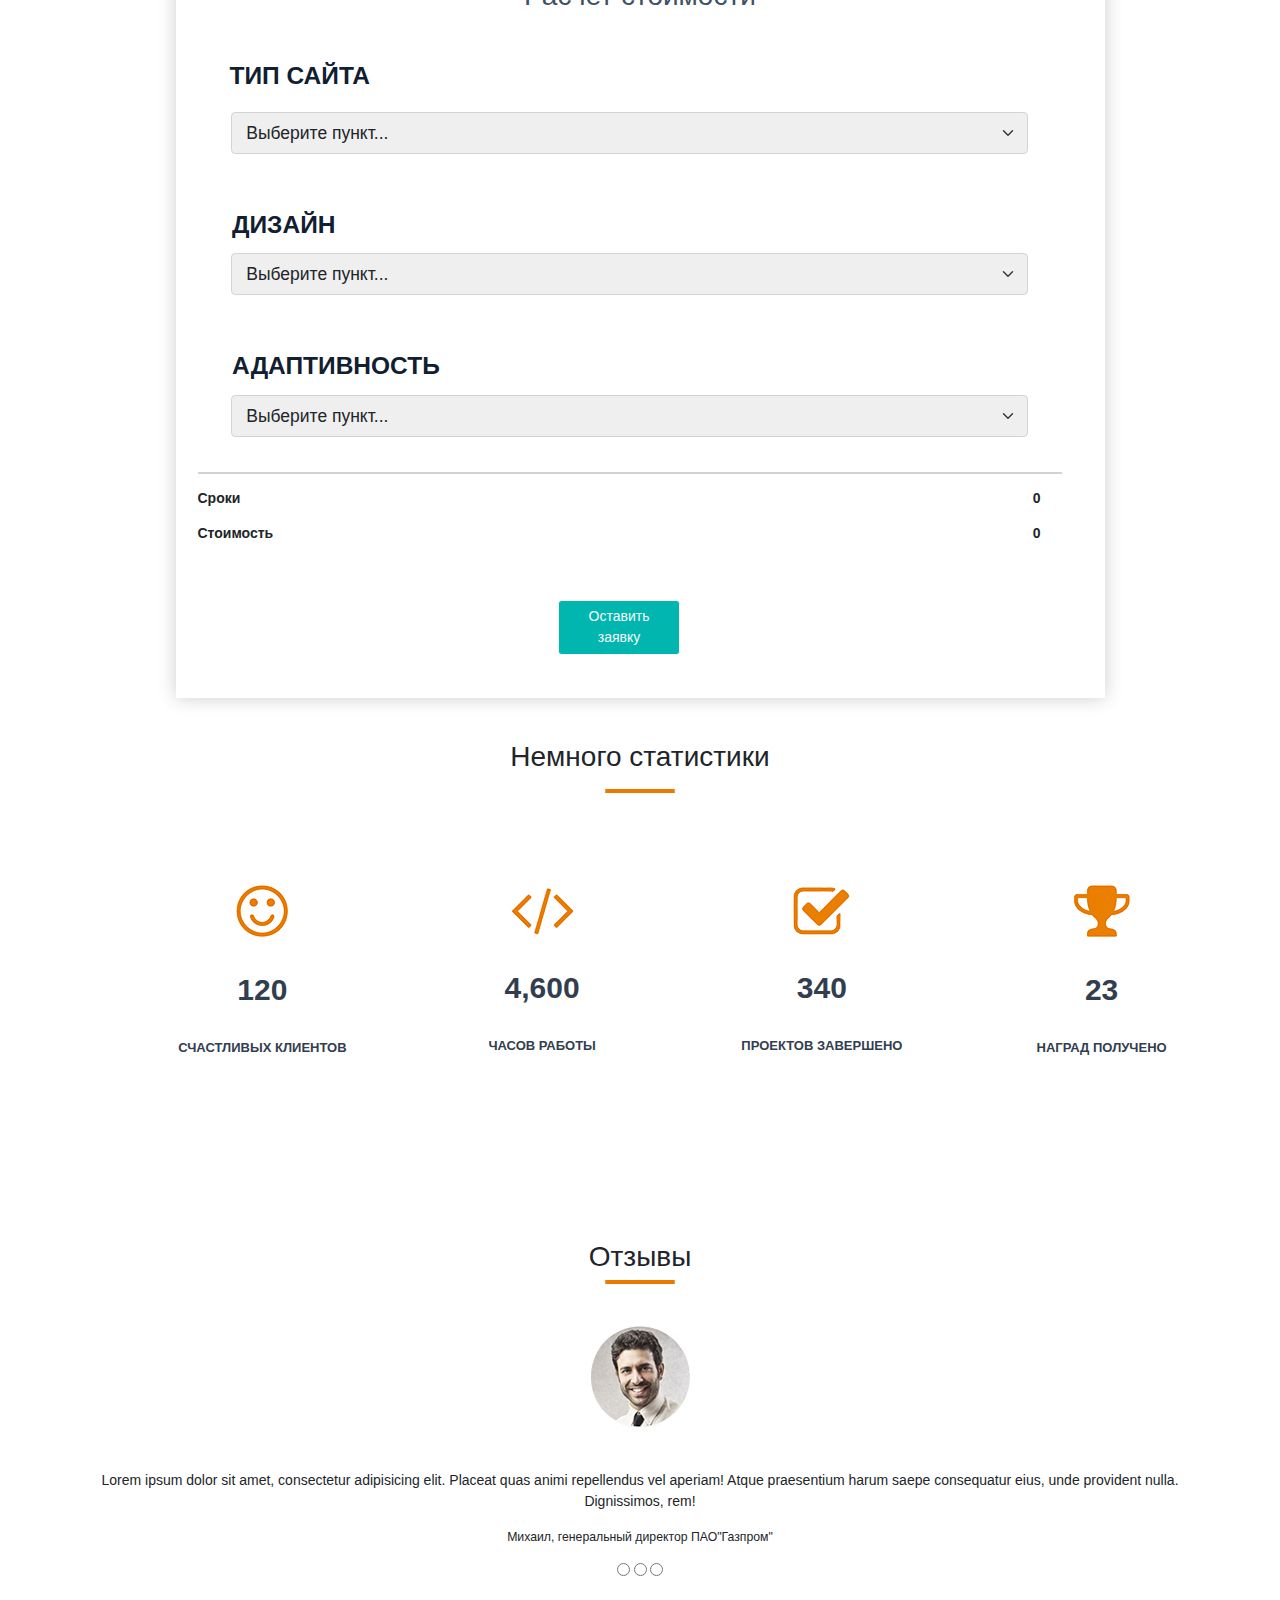
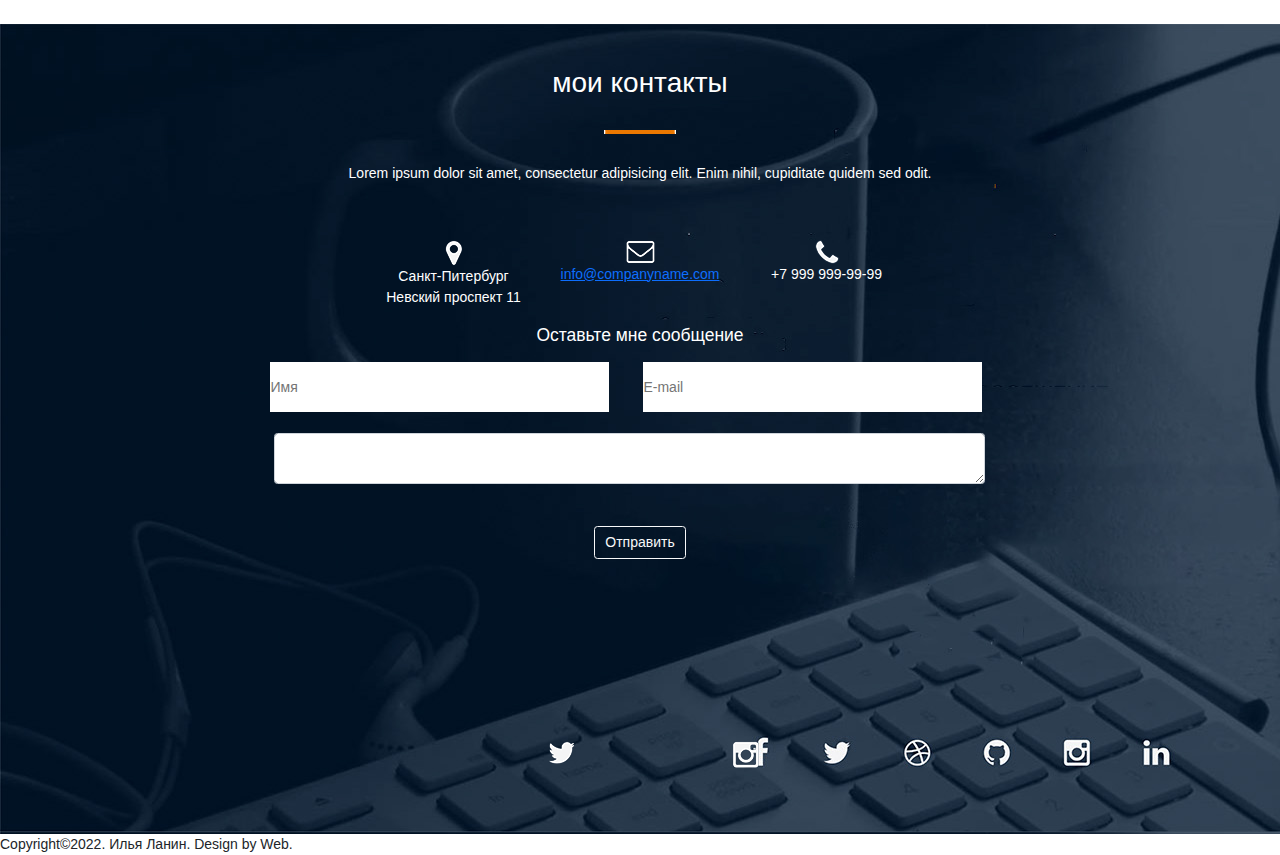
==== commit 61810f85: "Bootstrap" ====
--- a/src/index.html
+++ b/src/index.html
@@ -10,285 +10,440 @@
     <meta property="og:title" content="Otare's WebSite">
 
 
-    <title>Илья Ланин - Веб-разработчик</title>
+    <title>Андрей Браун - Веб-разработчик</title>
     <link rel="stylesheet" href="css/reset.css">
+    <link rel="stylesheet" href="css/bootstrap.css">
     <link rel="stylesheet" href="css/style.css">
+    <link rel="stylesheet" href="css/font-awesome.css">
 </head>
 
 <body>
-
     <header>
         <nav>
-            <div class="logo">Илья Ланин</div>
-            <div class="menu">
-                <ul>
-                    <li><a href="#">Обо мне</a></li>
-                    <li><a href="#">Услуги</a></li>
-                    <li><a href="#">Кейсы</a></li>
-                    <li><a href="#">Прайс</a></li>
-                    <li><a href="#">Отзывы</a></li>
-                    <li><a href="#">Контакты</a></li>
-                </ul>
+            <div class="container">
+                <div class="row">
+                    <div class="col-xxl-2 col-lg-3 col-7">
+                        <div class="logo">Андрей Браун</div>
+                    </div>
+                    <div class="px-0 col-xxl-6 col-xl-7 col-lg-8 offset-xxl-4 offset-xl-2 offset-lg-1 d-none d-lg-block">
+                        <div class="menu">
+                            <ul>
+                                <li><a href="#">Обо мне</a></li>
+                                <li><a href="#">Услуги</a></li>
+                                <li><a href="#">Кейсы</a></li>
+                                <li><a href="#">Прайс</a></li>
+                                <li><a href="#">Отзывы</a></li>
+                                <li><a href="#">Контакты</a></li>
+                            </ul>
+                        </div>
+                    </div>
+                    <div class="col-5 d-flex d-lg-none flex-column justify-content-center align-items-end">
+                        <div class="dropdown">
+                            <a class="btn btn-outline-secondary dropdown-toggle white-btn" href="#" role="button" id="dropdownMenuLink" data-bs-toggle="dropdown" aria-expanded="false">
+                                Навигация
+                            </a>
+                            <ul class="dropdown-menu" aria-labelledby="dropdownMenuLink">
+                                <li><a class="dropdown-item" href="#">Обо мне</a></li>
+                                <li><a class="dropdown-item" href="#">Услуги</a></li>
+                                <li><a class="dropdown-item" href="#">Кейсы</a></li>
+                                <li><a class="dropdown-item" href="#">Прайс</a></li>
+                                <li><a class="dropdown-item" href="#">Отзывы</a></li>
+                                <li><a class="dropdown-item" href="#">Контакты</a></li>
+                            </ul>
+                        </div>
+                    </div>
+                </div>
             </div>
         </nav>
     </header>
-
     <div class="main">
-        <div class="title_container">
-            <h1>Привет <br>Я Илья Ланин</h1>
-            <h4>Фулл стек веб-разработчик</h4>
-            <input type="button" value="Обо мне">
-            <input type="button" value="Мои работы">
+        <div class="container h-100">
+            <div class="row align-items-center h-100">
+                <div class="col-lg-6 mt-5 pt-5">
+                    <div class="title_container mt-5 pt-5">
+                        <h1>Привет <br>Я Андрей Браун</h1>
+                        <h4><i class="fa fa-css3 fa-spin"></i>Фулл стек веб-разработчик</h4>
+                        <input type="button" value="Обо мне">
+                        <input type="button" value="Мои работы">
+                    </div>
+                </div>
+            </div>
         </div>
     </div>
     <div class="about">
-        <h2>Обо мне</h2>
-        <img src="img/titleline.jpg" alt="titleline">
-        <div class="about_container">
-            <img src="img/%D1%87%D0%B1@0,25x.jpg" alt="face">
-            <p>Lorem ipsum dolor sit amet, consectetur adipisicing elit. Animi distinctio nam odit labore <br> esse ipsam cumque, quos, illum officiis harum.</p>
-            <p class="1"> Lorem ipsum dolor sit amet, consectetur adipisicing elit. Ex sit dolorem, enim repudiandae <br> perspiciatis blanditiis voluptatibus culpa odio porro voluptatem!</p>
-            <input type="submit" value="Скачать резюме">
-        </div>
+        <div class="container">
+            <div class="row">
+                <div class="justify-content-center text-center mx-auto mt-5">
+                    <h2>Обо мне</h2>
+                </div>
+                <div>
+                    <img class="rounded d-block mx-auto" src="img/titleline.jpg" alt="titleline">
+                    <img class="rounded d-block mx-auto mt-5" src="img/%D1%87%D0%B1@0,25x.jpg" alt="face">
+                </div>
+                <div class="col-8 text-center offset-2 mt-5">
+                    <p>Lorem ipsum dolor sit amet, consectetur adipisicing elit. Animi distinctio nam odit labore <br> esse ipsam cumque, quos, illum officiis harum.</p>
+                    <p> Lorem ipsum dolor sit amet, consectetur adipisicing elit. Ex sit dolorem, enim repudiandae <br> perspiciatis blanditiis voluptatibus culpa odio porro voluptatem!</p>
+                </div>
+            </div>
+        </div>
+        <input class="d-block mt-4 p-2 mx-auto mb-5 justify-content-center" type="submit" value="Скачать резюме">
     </div>
     <div class="my_skills">
-        <div class="my_skills_header">
-            <h2>Что я умею</h2>
-            <img src="img/titleline.jpg" alt="titleline">
-        </div>
+        <div class="container">
+            <div class="row">
+                <div class="justify-content-center text-center mx-auto mt-5">
+                    <h2>Что я умею</h2>
+                </div>
+            </div>
+        </div>
+        <img class="rounded d-block mx-auto mb-5" src="img/titleline.jpg" alt="titleline">
         <div class="skill_parts">
-            <img src="img/%D0%BD%D0%BE%D1%83%D1%82.png" alt="ноутбук">
-            <h3>Веб-дизайн</h3>
-            <p>Lorem ipsum dolor sit amet, consectetur adipisicing elit. Vero tempore porro molestias!</p>
-        </div>
-        <div class="skill_parts">
-            <img src="img/%D0%B7%D0%BD%D0%B0%D0%BA.png" alt="знак">
-            <h3>Разработка</h3>
-            <p>Lorem ipsum dolor sit amet, consectetur adipisicing elit. Possimus magni doloremque nesciunt quis enim?</p>
-        </div>
-        <div class="skill_parts">
-            <img src="img/%D1%80%D0%B0%D0%BA%D0%B5%D1%82%D0%B0.png" alt="ракета">
-            <h3>CEO-оптимизация</h3>
-            <p>Lorem ipsum dolor sit amet, consectetur adipisicing elit. Nobis reiciendis aspernatur doloribus porro.</p>
-        </div>
-        <div class="skill_parts">
-            <img src="img/%D0%B3%D1%80%D0%B0%D0%BC%D0%BC%D0%BE%D1%84%D0%BE%D0%BD.png" alt="грамофон">
-            <h3>Маркетинг</h3>
-            <p>Lorem ipsum dolor sit amet, consectetur adipisicing elit. Vel, illum.</p>
+            <div class="container">
+                <div class="row">
+                    <div class="col-3 text-center mt-5 mx-auto">
+                        <img class="mt-5" src="img/%D0%BD%D0%BE%D1%83%D1%82.png" alt="ноутбук">
+                        <h3 class="mt-4">Веб-дизайн</h3>
+                        <p class="mt-3">Lorem ipsum dolor sit amet, consectetur adipisicing elit. Vero tempore porro molestias!</p>
+                    </div>
+                    <div class="col-3 text-center mt-5 mx-auto">
+                        <img class="mt-5" src="img/%D0%B7%D0%BD%D0%B0%D0%BA.png" alt="знак">
+                        <h3 class="mt-4">Разработка</h3>
+                        <p class="mt-3">Lorem ipsum dolor sit amet, consectetur adipisicing elit. Possimus magni doloremque nesciunt quis enim?</p>
+                    </div>
+                    <div class="col-3 text-center mt-5 mx-auto">
+                        <img class="mt-5" src="img/%D1%80%D0%B0%D0%BA%D0%B5%D1%82%D0%B0.png" alt="ракета">
+                        <h3 class="mt-4">CEO-оптимизация</h3>
+                        <p class="mt-3">Lorem ipsum dolor sit amet, consectetur adipisicing elit. Nobis reiciendis aspernatur doloribus porro.</p>
+                    </div>
+                    <div class="col-3 text-center mt-5 mx-auto">
+                        <img class="mt-5" src="img/%D0%B3%D1%80%D0%B0%D0%BC%D0%BC%D0%BE%D1%84%D0%BE%D0%BD.png" alt="грамофон">
+                        <h3 class="mt-4">Маркетинг</h3>
+                        <p class="mt-3">Lorem ipsum dolor sit amet, consectetur adipisicing elit. Vel, illum.</p>
+                    </div>
+                </div>
+            </div>
         </div>
     </div>
     <div class="cases">
         <div class="cases_header">
-            <h2>Кейсы</h2>
-            <img src="img/titleline.jpg" alt="titleline">
-            <p>Lorem ipsum dolor sit amet, consectetur adipisicing elit. Officia adipisci amet eum voluptatibus, minus voluptatum ipsa necessitatibus porro.</p>
-            <img src="img/sitescreen.jpg" alt="sitescreen">
-        </div>
-        <div class="case_part">
-            <h4>CLIENT</h4>
-            <p>Какая-то компания</p>
-            <h4>WEBSITE</h4>
-            <p><a href="#">http://www.somewebsite.com</a></p>
-        </div>
-        <div class="project_name">
-            <h4>Название проекта</h4>
-            <p>Lorem ipsum dolor sit amet, consectetur adipisicing elit. A optio eligendi laboriosam qui recusandae quo provident consequuntur in odit, soluta ipsum eos totam animi unde! Dolorum recusandae ad omnis repellat in dicta ipsam voluptas non rerum suscipit quia quaerat cum aperiam debitis impedit magnam dolores, voluptates! Odio voluptate quisquam commodi.</p>
-        </div>
-        <input type="submit" value="visit live site">
-    </div>
-    <div class="price">
-        <div class="price_header">
-            <h2>Расчет стоимости</h2>
-        </div>
-        <div class="price_part">
-            <h3>ТИП САЙТА</h3>
-            <select name="list1" id="list1" multiple>
-                <option value="opt1" selected>type 1</option>
-                <option value="opt2">type 2</option>
-                <option value="opt3">type 3</option>
-                <option value="opt4">type 4</option>
-                <option value="opt5">type 5</option>
-                <option value="opt6">type 6</option>
-            </select>
-        </div>
-        <div class="price_part">
-            <h3>ДИЗАЙН</h3>
-            <select name="list2" id="list2" multiple>
-                <option value="opt1">design 1</option>
-                <option value="opt2">design 2</option>
-                <option value="opt3">design 3</option>
-                <option value="opt4">design 4</option>
-                <option value="opt5">design 5</option>
-                <option value="opt6">design 6</option>
-            </select>
-        </div>
-        <div class="price_part">
-            <h3>АДАПТИВНОСТЬ</h3>
-            <select name="list3" id="list3" multiple>
-                <option value="opt1">adaptive 1</option>
-                <option value="opt2">adaptive 2</option>
-                <option value="opt3">adaptive 3</option>
-            </select>
-        </div>
-        <img src="img/greyline.jpg" alt="greyline">
-        <div class="price_results">
-            <div class="leftside">
-                <p>Сроки</p>
-                <p>Стоимость</p>
-            </div>
-            <div class="rightside">
-                <p>0</p>
-                <p>0</p>
+            <div class="container">
+                <div class="row">
+                    <div class="text-center mx-auto mt-5">
+                        <h2>Кейсы</h2>
+                    </div>
+                </div>
+            </div>
+
+            <img class="rounded d-block mx-auto mb-5" src="img/titleline.jpg" alt="titleline">
+            <p class="text-center mb-5">Lorem ipsum dolor sit amet, consectetur adipisicing elit. Officia adipisci amet eum voluptatibus, minus voluptatum ipsa necessitatibus porro.</p>
+            <img class="rounded d-block mx-auto mb-5" src="img/sitescreen.jpg" alt="sitescreen">
+        </div>
+        <div class="container">
+            <div class="row">
+                <div class="col-2 mx-auto">
+                    <div class="leftside">
+                        <h4>CLIENT</h4>
+                        <p>Какая-то компания</p>
+                        <h4>WEBSITE</h4>
+                        <p><a href="#">http://www.somewebsite.com</a></p>
+                        <button type="button" class="btn btn-info">visit live site</button>
+                    </div>
+                </div>
+                <div class="col-9 col-sm-8 offset-1 offset-sm-2">
+                    <div class="project_name">
+                        <h4>Название проекта</h4>
+                        <p>Lorem ipsum dolor sit amet, consectetur adipisicing elit. A optio eligendi laboriosam qui recusandae quo provident consequuntur in odit, soluta ipsum eos totam animi unde! Dolorum recusandae ad omnis repellat in dicta ipsam voluptas non rerum suscipit quia quaerat cum aperiam debitis impedit magnam dolores, voluptates! Odio voluptate quisquam commodi.</p>
+                    </div>
+                </div>
+                <div class="container">
+                    <div class="row">
+                        <div class="col-2"></div>
+                    </div>
+                </div>
+            </div>
+        </div>
+    </div>
+    <div class="container">
+        <div class="row allign-items-center">
+            <div class="col-10 offset-1">
+                <div class="price">
+                    <div class="price_header">
+                        <h2 class="mt-5">Расчет стоимости</h2>
+                    </div>
+                    <div class="price_part">
+                        <div class="container">
+                            <div class="row col-12">
+                                <div class="col-3 mt-5 mb-3 text-start">
+                                    <h3>ТИП САЙТА</h3>
+                                </div>
+                                <select class="price_select form-select form-select-lg ml-3 mb-3" aria-label=".form-select-lg example">
+                                    <option selected>Выберите пункт...</option>
+                                    <option value="1">One</option>
+                                    <option value="2">Two</option>
+                                    <option value="3">Three</option>
+                                </select>
+                                <div class="price_part">
+                                    <div class="col-3 mt-5 mb-3 text-start">
+                                        <h3>ДИЗАЙН</h3>
+                                    </div>
+                                </div>
+                                <select class="price_select form-select form-select-lg mb-3" aria-label=".form-select-lg example">
+                                    <option selected>Выберите пункт...</option>
+                                    <option value="1">One</option>
+                                    <option value="2">Two</option>
+                                    <option value="3">Three</option>
+                                </select>
+                                <div class="price_part">
+                                    <div class="col-3 mt-5 mb-3 text-start">
+                                        <h3>АДАПТИВНОСТЬ</h3>
+                                    </div>
+                                </div>
+                                <select class="price_select form-select form-select-lg mb-3" aria-label=".form-select-lg example">
+                                    <option selected>Выберите пункт...</option>
+                                    <option value="1">One</option>
+                                    <option value="2">Two</option>
+                                    <option value="3">Three</option>
+                                </select>
+                                <img class="d-block mt-4 mx-auto" src="img/greyline.jpg" alt="greyline">
+                                <div class="row justify-content-between">
+                                    <div class="leftside col-4 mt-3">
+                                        <p>Сроки</p>
+                                        <p>Стоимость</p>
+                                    </div>
+                                    <div class="rightside col-4 mt-3 text-end">
+                                        <p>0</p>
+                                        <p>0</p>
+                                    </div>
+                                </div>
+                                <div class="row justify-content-center">
+                                    <div class="col-2 m-5">
+                                        <button type="button" class="price_btn btn btn-outline-light">Оставить заявку</button>
+                                    </div>
+                                </div>
+                            </div>
+                        </div>
+                    </div>
+
+                </div>
             </div>
         </div>
     </div>
     <div class="stats">
-        <div class="stats_header">
-            <h2>Немного статистики</h2>
-            <img src="img/titleline.jpg" alt="titleline">
-        </div>
-        <div class="stats_parts">
-            <div class="stats_part">
-                <img src="img/%D1%81%D0%BC%D0%B0%D0%B9%D0%BB.png" alt="smile">
-                <h3>120</h3>
-                <p>счастливых клиентов</p>
-            </div>
-            <div class="stats_part">
-                <img src="img/%D1%81%D0%BA%D0%BE%D0%B1%D0%BA%D0%B8.png" alt="slashOrange">
-                <h3>4,600</h3>
-                <p>часов работы</p>
-            </div>
-            <div class="stats_part">
-                <img src="img/%D0%B3%D0%B0%D0%BB%D0%BE%D1%87%D0%BA%D0%B0.png" alt="done">
-                <h3>340</h3>
-                <p>проектов завершено</p>
-            </div>
-            <div class="stats_part">
-                <img src="img/%D0%BA%D1%83%D0%B1%D0%BE%D0%BA.png" alt="win">
-                <h3>23</h3>
-                <p>наград получено</p>
+        <div class="container">
+            <div class="row ">
+                <div class="mt-5 text-center">
+                    <div class="stats_header">
+                        <h2>Немного статистики</h2>
+                    </div>
+                    <img src="img/titleline.jpg" alt="titleline">
+                </div>
+                <div class="row align-items-center text-center m-5 justify-content-around">
+                    <div class="col-3 mt-5">
+                        <div class="stats_part">
+                            <img src="img/%D1%81%D0%BC%D0%B0%D0%B9%D0%BB.png" alt="smile">
+                            <h3>120</h3>
+                            <p>счастливых клиентов</p>
+                        </div>
+                    </div>
+                    <div class="col-3 mt-5">
+                        <div class="stats_part">
+                            <img src="img/%D1%81%D0%BA%D0%BE%D0%B1%D0%BA%D0%B8.png" alt="slashOrange">
+                            <h3 class="">4,600</h3>
+                            <p>часов работы</p>
+                        </div>
+                    </div>
+                    <div class="col-3 mt-5">
+                        <div class="stats_part">
+                            <img src="img/%D0%B3%D0%B0%D0%BB%D0%BE%D1%87%D0%BA%D0%B0.png" alt="done">
+                            <h3>340</h3>
+                            <p>проектов завершено</p>
+                        </div>
+                    </div>
+                    <div class="col-3 mt-5">
+                        <div class="stats_part">
+                            <img src="img/%D0%BA%D1%83%D0%B1%D0%BE%D0%BA.png" alt="win">
+                            <h3>23</h3>
+                            <p>наград получено</p>
+                        </div>
+                    </div>
+                </div>
             </div>
         </div>
     </div>
     <div class="feedback">
-        <div class="feedback_header">
-            <h2>Отзывы</h2>
-            <img src="img/titleline.jpg" alt="titleline">
-        </div>
-        <div class="feedback_txt">
-            <img src="img/feedbackface.jpg" alt="Бородатый мужик">
-            <p>Lorem ipsum dolor sit amet, consectetur adipisicing elit. Placeat quas animi repellendus vel aperiam! Atque praesentium harum saepe consequatur eius, unde provident nulla. Dignissimos, rem!</p>
-            <p><small><span>Михаил</span>, генеральный директор ПАО"Газпром"</small></p>
-            <input type="radio" value="1">
-            <input type="radio" value="2">
-            <input type="radio" value="3">
-        </div>
+        <div class="container">
+            <div class="row justify-content-center">
+                <div class="col text-center">
+                    <div class="feedback_header">
+                        <div class="col mt-5">
+                            <h2>Отзывы</h2>
+                            <img class="mb-5" src="img/titleline.jpg" alt="titleline">
+                        </div>
+                    </div>
+                    <div class="col mb-5">
+                        <div class="feedback_txt">
+                            <img src="img/feedbackface.jpg" alt="Бородатый мужик">
+                        </div>
+                        <div class="col mt-5">
+                            <p>Lorem ipsum dolor sit amet, consectetur adipisicing elit. Placeat quas animi repellendus vel aperiam! Atque praesentium harum saepe consequatur eius, unde provident nulla. Dignissimos, rem!</p>
+                            <p><small><span>Михаил</span>, генеральный директор ПАО"Газпром"</small></p>
+                        </div>
+
+                        <input type="radio" value="1">
+                        <input type="radio" value="2">
+                        <input type="radio" value="3">
+                    </div>
+                </div>
+            </div>
+        </div>
+
     </div>
     <div class="contacts">
-        <div class="contacts_header">
-            <h2>мои контакты</h2>
-            <img src="img/titleline.jpg" alt="titleline">
-            <p>Lorem ipsum dolor sit amet, consectetur adipisicing elit. Enim nihil, cupiditate quidem sed odit.</p>
-        </div>
-        <div class="contact_parts">
-            <div class="contact_part">
-                <img src="img/%D0%B3%D0%B5%D0%BE.png" alt="geolocation">
-                <p>Санкт-Питербург<br>Невский проспект 11</p>
-            </div>
-            <div class="contact_part">
-                <img src="img/%D0%BA%D0%BE%D0%BD%D0%B2%D0%B5%D1%80%D1%82.png" alt="mesage_icon">
-                <p><a href="#">info@companyname.com</a></p>
-            </div>
-            <div class="contact_part">
-                <img src="img/%D1%82%D1%80%D1%83%D0%B1%D0%B0.png" alt="phone">
-                <p>+7 999 999-99-99</p>
-            </div>
-        </div>
-        <div class="send_info">
-            <p>Оставьте мне сообщение</p>
-            <div class="name_text"></div>
-            <input class="name" type="text" name="text_input" value="" placeholder="Имя">
-            <input class="text" type="text" name="text_input" value="" placeholder="E-mail">
-            <textarea name="message" id="1" cols="80" rows="10" placeholder="Сообщение"></textarea>
-            <div class="button">
-                <input type="submit" value="Отправить">
+        <div class="container">
+            <div class="row justify-content-center">
+                <div class="col mt-5 text-center">
+                    <div class="contacts_header">
+                        <h2>мои контакты</h2>
+                        <div class="col m-4"><img src="img/titleline.jpg" alt="titleline"></div>
+                        <p>Lorem ipsum dolor sit amet, consectetur adipisicing elit. Enim nihil, cupiditate quidem sed odit.</p>
+                    </div>
+                </div>
+            </div>
+            <div class="row justify-content-around col-6 offset-3 mt-5 text-center">
+                <div class="col">
+                    <div class="contact_part">
+                        <img src="img/%D0%B3%D0%B5%D0%BE.png" alt="geolocation">
+                        <p>Санкт-Питербург<br>Невский проспект 11</p>
+                    </div>
+                </div>
+                <div class="col">
+                    <div class="contact_part">
+                        <img src="img/%D0%BA%D0%BE%D0%BD%D0%B2%D0%B5%D1%80%D1%82.png" alt="mesage_icon">
+                        <p><a href="#">info@companyname.com</a></p>
+                    </div>
+                </div>
+                <div class="col">
+                    <div class="contact_part">
+                        <img src="img/%D1%82%D1%80%D1%83%D0%B1%D0%B0.png" alt="phone">
+                        <p>+7 999 999-99-99</p>
+                    </div>
+                </div>
+            </div>
+            <div class="row text-center">
+                <div class="send_info">
+                    <p class="fs-5">Оставьте мне сообщение</p>
+                </div>
+                <div class="row justify-content-center text-center align-items-center ">
+                    <div class="col-4">
+                        <div class="name"><input class="name" type="text" name="text_input" value="" placeholder="Имя"></div>
+                    </div>
+                    <div class="col-4">
+                        <div class="text"><input class="text" type="text" cols="40" rows="1" name="text_input" value="" placeholder="E-mail"></div>
+                    </div>
+                    <div class="row justify-content-center text-center align-items-center">
+                        <div class="col-8 mt-4">
+                            <div class="form-floating">
+                                <textarea class="form-control" placeholder="Leave a comment here" id="floatingTextarea2" style="height: 100px width:"></textarea>
+                                <label for="floatingTextarea2">Comments</label>
+                            </div>
+                        </div>
+                    </div>
+                </div>
+
+            </div>
+            <div class="container-fluid">
+                <div class="row justify-content-center text-center align-items-center">
+                    <div class="col-2 mt-5 "><button type="button" class="btn btn-outline-light">Отправить</button></div>
+                </div>
             </div>
             <div class="links">
-                <div class="twitter">
-                    <a href="https://www.google.com">
-                        <img src="img/%D1%82%D0%B2%D0%B8%D1%82%D0%B5%D1%80.png" alt="twitter.com">
-                    </a>
-                </div>
-                <div class="inst">
-                    <a href="https://www.instagram.com/otare1">
-                        <img src="img/%D0%B8%D0%BD%D1%81%D1%82.png" alt="instagram.com/otare1">
-                    </a>
-                </div>
-            </div>
-        </div>
-    </div>
-
+                <div class="container">
+                   <div class="row mt-3">
+                    <div class="row mt-5 pt-5">
+                        <div class="col-1 offset-5 mt-5 pt-5">
+                            <div class="twitter">
+                                <a href="https://www.google.com">
+                                    <img src="img/%D1%82%D0%B2%D0%B8%D1%82%D0%B5%D1%80.png" alt="twitter.com">
+                                </a>
+                            </div>
+                        </div>
+                        <div class="col-1 offset-1 mt-5 pt-5">
+                            <div class="inst">
+                                <a href="https://www.instagram.com/otare1">
+                                    <img src="img/%D0%B8%D0%BD%D1%81%D1%82.png" alt="instagram.com/otare1">
+                                </a>
+                            </div></div>
+                        </div>
+                    </div>
+                </div>
+
+
+
+            </div>
+        </div>
+    </div>
     <div>
         <footer>
             <p>Copyright©2022. Илья Ланин. Design by Web.</p>
         </footer>
     </div>
-    
-<div id="preloader_malc">
-
-	<div>
-
-		Подождите, идет загрузка сайта ...
-
-	</div>
-
-</div>
-
-<style type="text/css">
-	#preloader_malc {
-		position: fixed;
-		top: 0;
-		left: 0;
-		right: 0;
-		bottom: 0;
-		background: rgba(0, 0, 0, .6);
-		z-index: 99
-	}
-
-	#preloader_malc div {
-		background: #fff;
-		width: 260px;
-		height: 40px;
-		line-height: 40px;
-		border-radius: 8px;
-		font-family: arial;
-		font-size: 15px;
-		color: #111;
-		text-align: center;
-		box-shadow: 0 2px 6px rgba(0, 0, 0, 0.4);
-		position: fixed;
-		z-index: 999;
-		top: 0;
-		left: 0;
-		right: 0;
-		bottom: 0;
-		margin: auto
-	}
-</style>
-
-<script type="text/javascript">
-
-	window.onload = function() {
-
-		setTimeout(function() {
-
-			document.getElementById("preloader_malc").style.display = "none";
-
-		}, 400);
-
-	};
-
-</script>
+
+    <div id="preloader_malc">
+
+        <div>
+
+            Подождите, идет загрузка сайта ...
+
+        </div>
+
+    </div>
+
+    <style type="text/css">
+        #preloader_malc {
+            position: fixed;
+            top: 0;
+            left: 0;
+            right: 0;
+            bottom: 0;
+            background: rgba(0, 0, 0, .6);
+            z-index: 99
+        }
+
+        #preloader_malc div {
+            background: #fff;
+            width: 260px;
+            height: 40px;
+            line-height: 40px;
+            border-radius: 8px;
+            font-family: arial;
+            font-size: 15px;
+            color: #111;
+            text-align: center;
+            box-shadow: 0 2px 6px rgba(0, 0, 0, 0.4);
+            position: fixed;
+            z-index: 999;
+            top: 0;
+            left: 0;
+            right: 0;
+            bottom: 0;
+            margin: auto
+        }
+
+    </style>
+
+    <script type="text/javascript">
+        window.onload = function() {
+
+            setTimeout(function() {
+
+                document.getElementById("preloader_malc").style.display = "none";
+
+            }, 400);
+
+        };
+
+    </script>
+    <script src="js/bootstrap.bundle.js"></script>
 </body>
 
 </html>
--- a/src/css/style.css
+++ b/src/css/style.css
@@ -6,16 +6,13 @@
     width: 100%;
     height: 60px;
     background: #344051;
-    position: fixed;
-    opacity: 1;
-
+    z-index: 4;
 }
 
 .logo {
     color: #fff;
     font-size: 28px;
     line-height: 60px;
-    margin-left: 388px;
     float: left;
     -webkit-animation: comming 2s ease;
     -o-animation: comming 2s ease;
@@ -34,7 +31,7 @@
 
 .menu {
     float: left;
-    margin-left: 432px;
+
 }
 
 .menu li {
@@ -42,7 +39,7 @@
     line-height: 60px;
     color: #fff;
     margin-right: 40px;
-    font-size: 16px;
+    font-size: 14px;
     text-transform: uppercase;
     -webkit-animation: liDrop 0.4s ease forwards;
     -o-animation: liDrop 0.4s ease forwards;
@@ -110,9 +107,9 @@
 
 .title_container {
     float: left;
-    margin: 435px 0px 0px 403px;
     color: #2c384a;
     text-align: center;
+    width: 100%;
     opacity: 0;
     -webkit-animation: title_move 1s ease forwards;
     -o-animation: title_move 1s ease forwards;
@@ -130,13 +127,14 @@
 
     to {
         opacity: 1;
-        margin-left: 403px;
+        margin-left: 0px;
     }
 }
 
 .title_container > h1 {
-    font-size: 60px;
-    font-weight: bold;
+    font-family: Arial, sans-serif;
+    font-size: 70px;
+    font-weight: 600;
 
 }
 
@@ -172,57 +170,58 @@
     transform: scale(0.9)
 }
 
-h2 {
-    font-size: 25px;
-    text-transform: uppercase;
-    color: #263244;
-    text-align: center;
-    font-weight: bold;
-    padding-top: 109px;
-}
-
-
-.about > img {
-   display: block;
-   margin: 20px auto 0px;
-}
-
-
-.about {
-    margin-top: 109px;
-    background-color: #fff;
-    width: 100%;
-    float: left;
-    height: 716px;
-
-}
-
-.about_container > img {
-    display: block;
-    margin: 32px auto 0px;
-
-}
-
-.about_container > p {
-    margin: 21px 0px 21px 670px;
-}
-
-.about_container > input {
-    height: 40px;
+@media (max-width: 991px) {
+
+    .title_container,
+    .title_container h4,
+    .title_container input {
+        color: white;
+        position: relative;
+        z-index: 3;
+    }
+
+    .main {
+        position: relative;
+    }
+
+    .title_container input {
+        border: 1px solid white;
+    }
+
+    .main::after {
+        content: "";
+        bottom: 0;
+        top: 0;
+        left: 0;
+        right: 0;
+        position: absolute;
+        background: rgba(0, 0, 0, 0.4);
+    }
+}
+
+.white-btn:visited {
+    color: white;
+}
+
+.about h2 {
+    color: #405263;
+}
+
+.about input {
     border: 2px solid #6d7682;
     background: url(../img/download.jpg) no-repeat 15px;
+    background-position: left 5% top 50%;
     border-radius: 8px;
     width: 155px;
     color: #6d7682;
     font-size: 13px;
-    margin: 37px 860px;
-    padding: 0px 23px 0px 37px;
     transition: all 0.2s;
     transform: scale(1);
+
 }
 
 .about input:hover {
-     transform: scale(1)
+    transform: scale(1)
 }
 
 .about input:active {
@@ -230,199 +229,121 @@
 }
 
 .my_skills {
-    width: 100%;
-    float: left;
     height: 524px;
-    padding-left: 250px;
-    padding-right: 250px;
-    background-image: url(../img/bg2.jpg)
-}
-    
-    
-    
-.my_skills_header > img {
-    display: block;
-    margin: 20px auto 0px;
+    background-image: url(../img/bg2.jpg);
+}
+
+.my_skills h2 {
+    color: #405263;
 }
 
 .skill_parts {
-    float: left;
-    width: 300px;
-    height: 300px;
-    text-align: center;
-    padding-top: 103px;
-    margin-left: 41px;
-}
-
-.skill_parts img {
-    -webkit-transition: -webkit-transform .8s ease;
-    transition: transform .8s ease;
-}
-
-.skill_parts img:hover {
-    -webkit-transform: rotate(360deg);
-    transform: rotate(360deg);
-}
-
-.skill_parts > h3 {
-    font-size: 16px;
-    color: #e88401;
-    font-weight: bold;
-    line-height: 70px;
-}
-
-.cases {
-    background-color: #fff;
-    width: 100%;
-    float: left;
-    height: 1245px;
-}
-
-.cases_header {
-    text-align: center;
-
-}
-
-.cases_header > img {
-    display: block;
-    margin: 20px auto 0px;
-}
-
-.cases_header > p {
-    margin-top: 20px;
-}
-
-.case_part {
-    margin: 40px 0px 0px 350px;
-    color: #525a69;
-    font-weight: 500;
-    width: 300px;
-    float: left;
-    height: 110px;
-}
-
-h4 {
-    font-size: 16px;
-    font-weight: bold;
-    color: #384354;
-    height: 26px;
-    margin-top: 18px;
-}
-
-.project_name {
-    margin: 40px 400px 0px 0px;
-    float: right;
-    width: 800px;
-    height: 110px;
-}
-
-.cases > input {
-    height: 40px;
-    border: 0px solid #6d7682;
-    background-color: #63b5ae;
-    border-radius: 5px;
-    width: 202px;
-    color: #fff;
-    font-size: 19px;
+    display: flex;
+    justify-content: space-around;
+    flex-wrap: wrap;
+
+}
+
+.skill_parts h3 {
+    color: #e88401;
+}
+
+.skill_parts p {
+    color: #38485a;
+}
+
+.cases h2 {
+    color: #405263;
+}
+
+@media (max-width: 576px) {
+    .project_name {
+        width: 50%;
+        margin-left: 30%;
+    }
+
+    .leftside {
+        width: 50%;
+
+    }
+}
+
+.cases button {
     text-transform: uppercase;
-    margin: 26px 0px 0px 350px;
     transform: scale(1);
     transition: 0.1s ease;
 }
 
-.cases input:hover{
+.cases button:hover {
     transform: scale(1.1)
 }
 
-.cases input:active{
+.cases button:active {
     transform: scale(0.9);
     color: #e88401;
 }
 
+.cases h4 {
+    font-weight: bold;
+    color: #2f4154;
+}
+
+.cases a:visited {
+    color: #e88401;
+}
+
 .price {
-    height: 754px;
-    width: 100%;
-    background: color #fff;
-    float: left;
-
+    margin-top: 150px;
+    border: 1px solid white;
+    -webkit-box-shadow: 0px 0px 18px 0px rgba(0, 0, 0, 0.2);
+    -moz-box-shadow: 0px 0px 18px 0px rgba(0, 0, 0, 0.2);
+    box-shadow: 0px 0px 18px 0px rgba(0, 0, 0, 0.2);
+}
+
+.price h2 {
+    text-align: center;
+    color: #405263;
+}
+
+.price p {
+    font-weight: bold;
 }
 
 .price_part h3 {
-    font-size: 23px;
+    margin-left: 16%;
     font-weight: bold;
-}
-
-.price_part {
-    margin: 61px 0px 51px 495px;
-}
-
-.price img {
-    margin-left: 495px;
-}
-
-.price_part select {
-    width: 895px;
-    height: 62px;
-    background-color: #eee;
-    font-size: 11px;
-    color: #737373;
-}
-
-.price_results p {
-    font-weight: bold;
-    font-size: 16px;
-    margin-top: 20px;
-}
-
-.leftside {
-    float: left;
-    margin-left: 495px;
-    height: 56px;
-    width: auto;
-
-}
-
-.rightside {
-    float: right;
-    margin-right: 495px;
-    margin-top: 14px;
-    height: 56px;
-    width: auto;
+    color: #102031;
+}
+
+.price_select {
+    background-color: #efefef;
+    max-width: 90%;
+    margin-left: 5%;
+    text-decoration-color: #7c7c7c;
+}
+
+.price_btn {
+    background-color: #00b6af;
+    transform: scale(1);
+    transition: 0.1s ease;
+}
+
+.price_btn:hover {
+    transform: scale(1.1)
+}
+
+.price_btn:active {
+    transform: scale(0.9);
+    color: #e88401;
 }
 
 .stats {
-    float: left;
-    width: 100%;
-     background: url(../img/bg3.jpg);
-  background-attachment: fixed;
-  background-position: center;
-  background-repeat: no-repeat;
-  background-size: cover;
-}
-
-.stats_header {
-    width: 100%;
-}
-
-.stats_header img {
-    margin-left: 913px;
-    margin-top: 31px;
-}
-
-.stats_parts {
-    width: 100%;
-    height: 337px;
-    margin-left: 440px;
-    margin-right: auto;
-    float: left;
-}
-
-
-.stats_part {
-    float: left;
-    text-align: center;
-    width: 250px;
-    margin-top: 86px;
+    background: url(../img/bg3.jpg);
+    background-attachment: fixed;
+    background-position: center;
+    background-repeat: no-repeat;
+    background-size: cover;
+    height: 500px;
 }
 
 .stats_part h3 {
@@ -441,167 +362,26 @@
 
 }
 
-.feedback {
-    width: 100%;
-    height: 593px;
-    float: left;
-}
-
-.feedback_header img {
-    margin: 33px 0px 0px 913px;
-}
-
-.feedback_txt img {
-    margin: 60px 0px 34px 0px;
-}
-
-.feedback_txt {
-    text-align: center;
-    font-size: 14px;
-    width: 720px;
-    margin-left: 575px;
-}
-
-.feedback_txt p {
-    margin-top: 37px;
-}
-
 .contacts {
     height: 810px;
-    width: 100%;
-    text-align: center;
     color: #fff;
     background-image: url(../img/bg4.jpg);
     backface-visibility: visible;
-    float: left;
-}
-
-.contacts_header p {
-    font-size: 13px;
-}
-
-.contacts_header img {
-    margin: 36px 0px 34px 0px;
-}
-
-.contacts_header h2 {
+}
+
+.contacts a:visited {
     color: #fff;
 }
 
-.contact_parts {
-    float: left;
-    width: 100%;
-    margin-left: 654px;
-    margin-top: 25px;
-    height: 113px;
-    overflow: hidden;
-}
-
-.contact_part {
-    float: left;
-    margin-right: 105px;
-    width: 137px;
-
-}
-
-.contact_part a{
-    color: white;
-}
-
-.contact_part a:visited{
-    color: white;
-}
-
-.contact_part p {
-    margin-top: 15px;
-    font-size: 12px;
-}
-
-.send_info {
-    text-align: center;
-    text-transform: uppercase;
-    font-size: 18px;
-}
-
-.send_info p {
-    margin-bottom: 25px;
-
-}
-
-.name_text {
-    width: 100%;
-}
+
 
 .name {
     height: 50px;
-    float: left;
-    margin-left: 660px;
-    margin-right: 29px;
-    padding-right: 120px;
-    padding-bottom: 34px;
-    margin-bottom: 14px;
-
-}
-
+    width: 98%;
+}
 .text {
     height: 50px;
-    float: left;
-    padding-right: 120px;
-    padding-bottom: 34px;
-    margin-bottom: 14px;
-    margin-right: 500px;
-}
-
-textarea {
-
-    width: 610px;
-    margin-left: 23px;
-    margin-right: calc(100%-698px);
-}
-
-.button input {
-    margin-top: 27px;
-    border: 1px solid #fff;
-    border-radius: 5px;
-    width: 123px;
-    height: 44px;
-    background: none;
-    color: #fff;
-    margin-bottom: 26px;
-    transform: scale(1);
-    transition: 0.1s ease;
-}
-
-.button input:hover{
-    transform: scale(1.1);
-    background: #e88401;
-}
-
-.button input:active{
-    transform: scale(0.9);
-}
-
-.twitter {
-    float: left;
-    margin-left: 824px;
-}
-
-.inst {
-    float: right;
-    margin-right: 815px;
-}
-
-
-
-
-footer {
-    float: left;
-    height: 100px;
-    width: 100%;
-    background-color: #354051;
-    color: #fff;
-    text-align: center;
-    line-height: 100px;
-}
-
-
+    width: 98%;
+}
+
+
